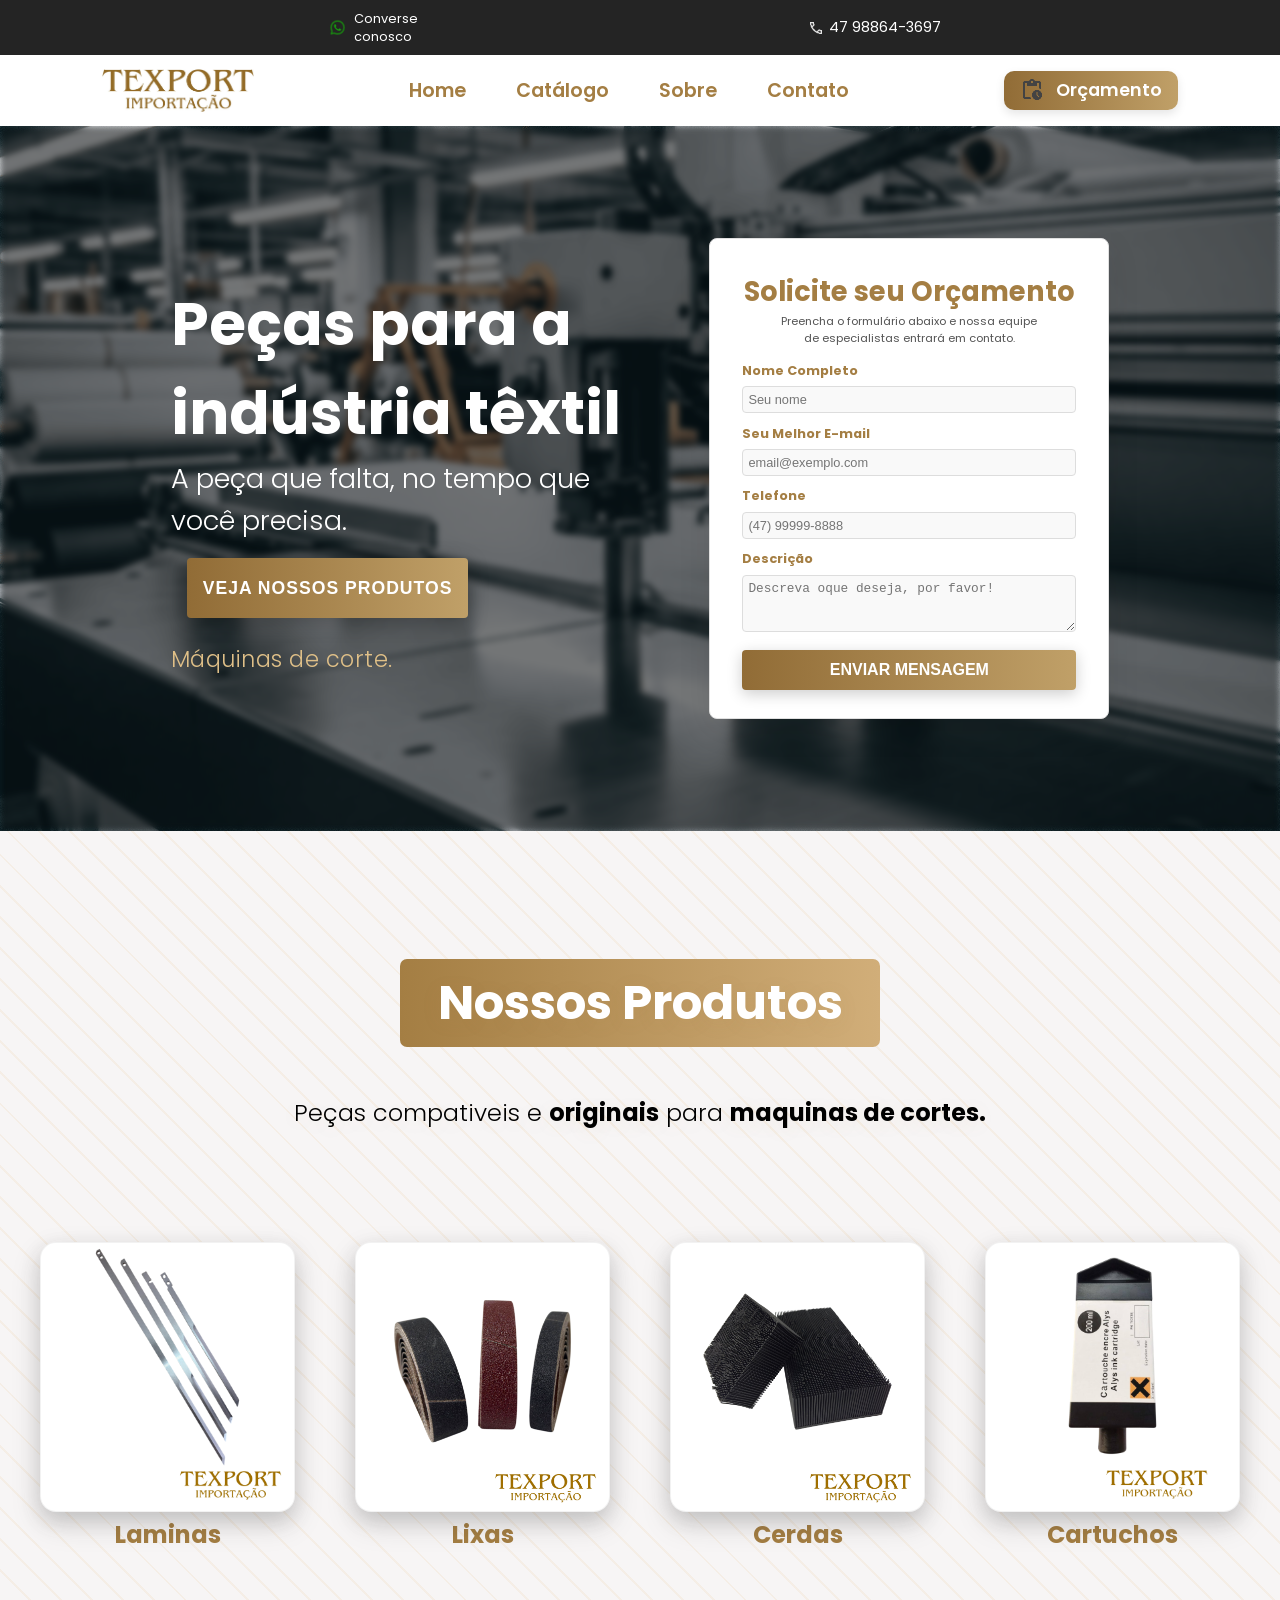
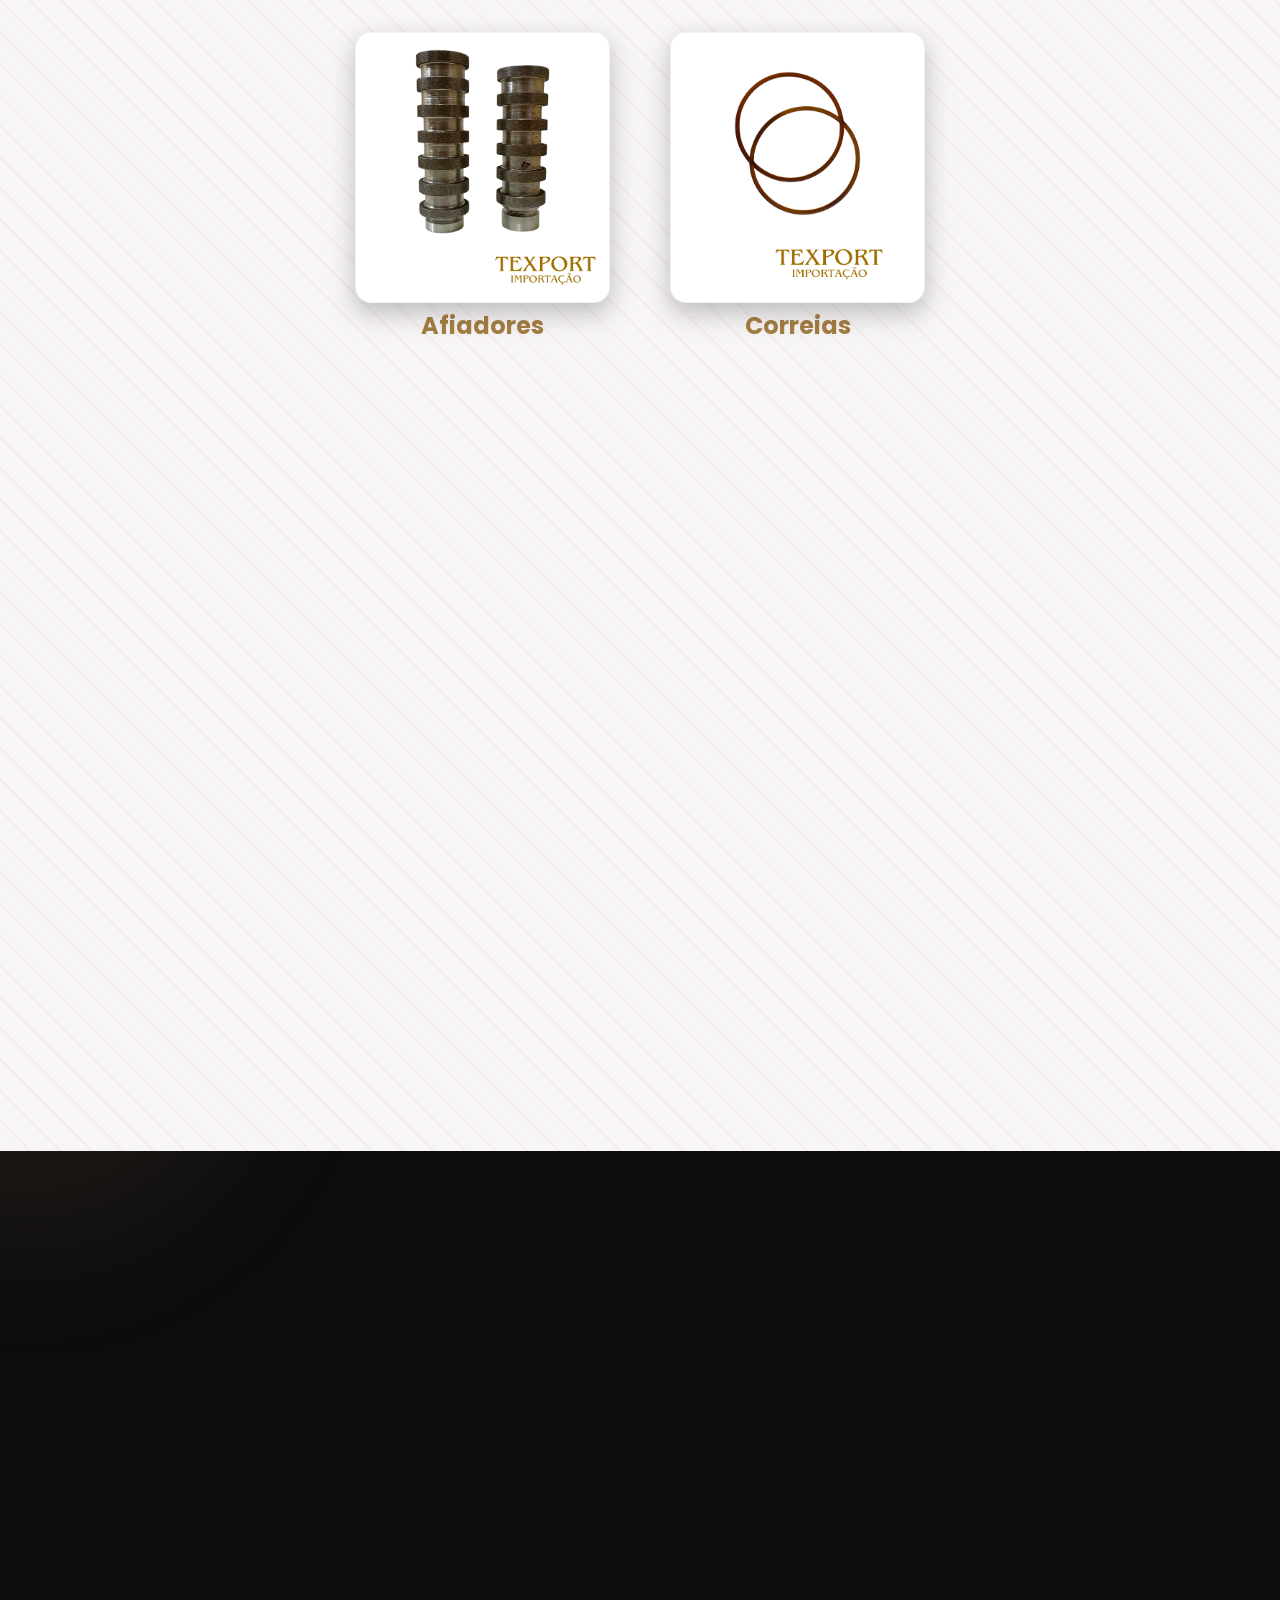
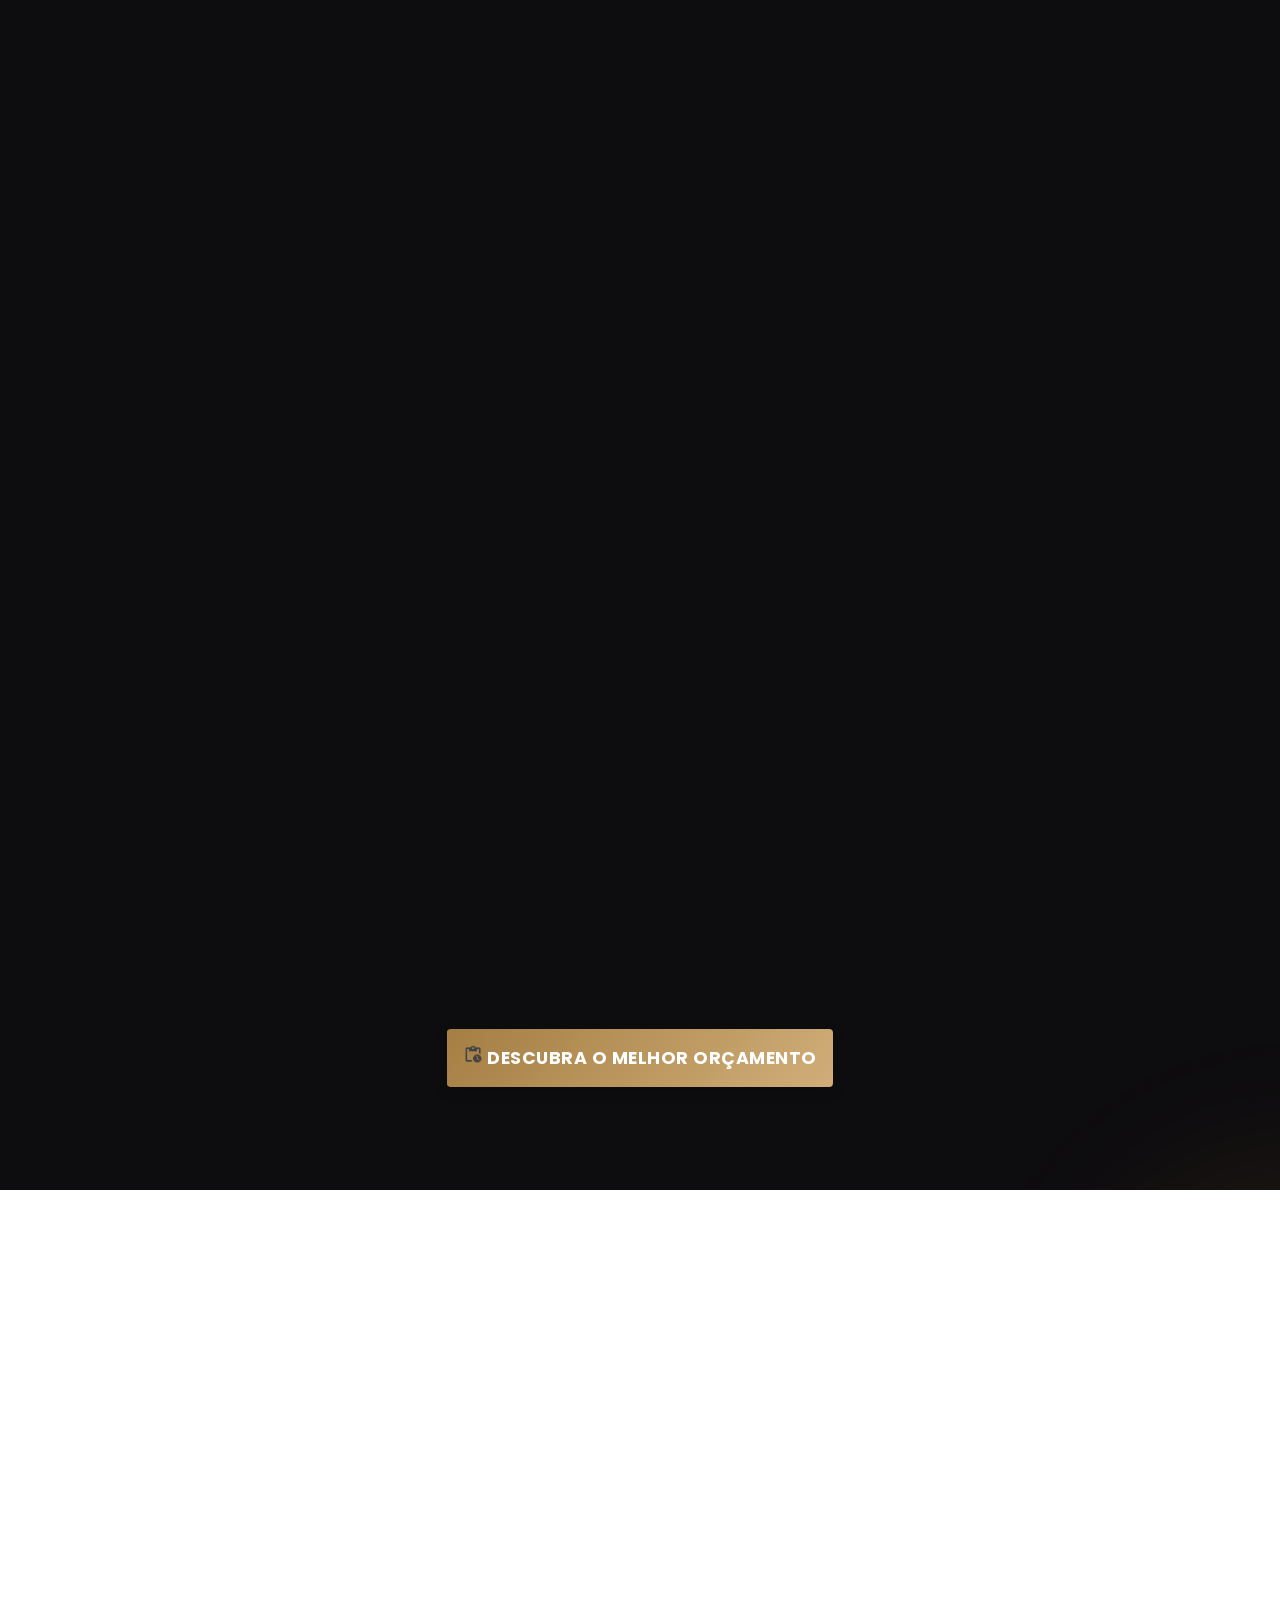
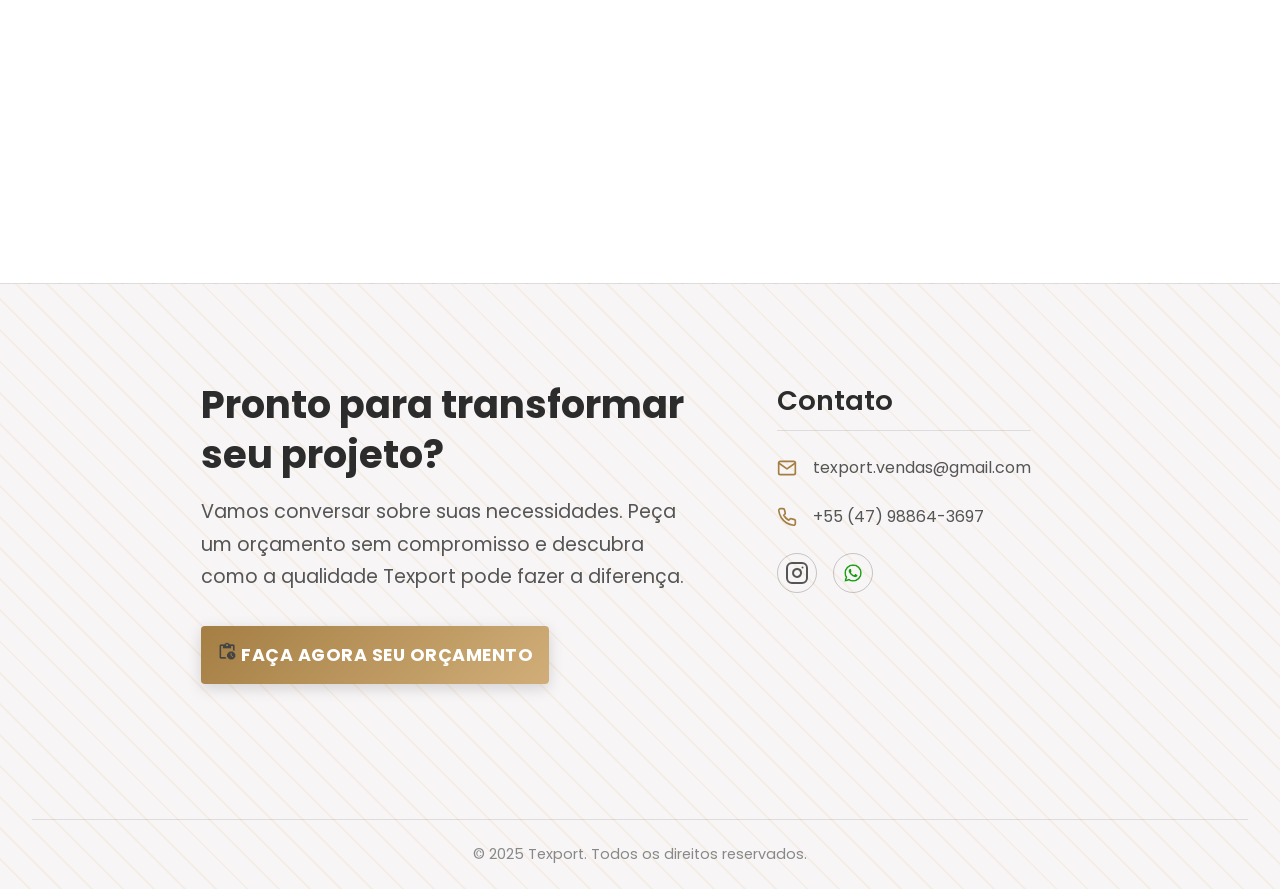
==== index.html @ 426a6f91 "arrumando um foto" ====
<!DOCTYPE html>
<html lang="pt-BR">
  <head>
    <meta charset="UTF-8" />
    <meta name="viewport" content="width=device-width, initial-scale=1.0" />

    <title>Peças para Indústria Têxtil no Brasil | Texport Importação</title>

    <meta
      name="description"
      content="Especialista na importação e venda de peças para indústria têxtil no Brasil localizada em Blumenau. Soluções em componentes para industria. Peça seu orçamento!"
    />

    <meta
      name="keywords"
      content="peças têxteis, peças para maquinas de corte automatica, lixas para maquina de corte automatica, cartuchos, laminas de maquina de cortes automatica, peças de reposição, importação de peças, indústria têxtil, Blumenau
      Audaces, Lectra, Bullmer, Yin, Alys INK, Oroxi, Cerdas Lectra, Cerdas Bullmer, Cartuchos, Afiadores, Rebolos, Lixas, Techado Bolha Lectra, Gerber, MH8, MH9, MH88, Q50, IX6, Q80, P80, P150, IX100, GT7250, Z7, S91, 8001, 8002, Correia para maquina de corte, Correia Yin, Correia Ytb, Bloco Deslizante YIN, YIN, Yin, Bloco Trava, Guia de Ferramentas YIN, Guia de Ferramentas, Guia de Laminas, Importação para o Brasil"
    />

    <meta
      http-equiv="Cache-Control"
      content="no-cache, no-store, must-revalidate"
    />
    <meta http-equiv="Pragma" content="no-cache" />
    <meta http-equiv="Expires" content="0" />

    <meta name="robots" content="index, follow" />

    <link rel="canonical" href="https://www.texportimportacao.com" />

    <link rel="icon" href="/img/TEXPORT.png" type="image/png" />
    <link rel="apple-touch-icon" href="/img/TEXPORT.png" />

    <meta
      property="og:title"
      content="Peças para Indústria Têxtil no Brasil | Texport Importação"
    />
    <meta
      property="og:description"
      content="Soluções completas em peças de reposição e componentes para a indústria têxtil. Qualidade e agilidade para sua produção não parar."
    />
    <meta property="og:image" content="https://www.texportimportacao.com" />
    <meta property="og:url" content="https://www.texportimportacao.com" />
    <meta property="og:type" content="website" />
    <meta property="og:site_name" content="Texport Importação" />
    <meta property="og:locale" content="pt_BR" />

    <meta name="twitter:card" content="summary_large_image" />
    <meta
      name="twitter:title"
      content="Peças para Indústria Têxtil no Brasil | Texport Importação"
    />
    <meta
      name="twitter:description"
      content="Soluções completas em peças de reposição e componentes para a indústria têxtil. Qualidade e agilidade para sua produção não parar."
    />
    <meta name="twitter:image" content="https://www.texportimportacao.com" />

    <script
      type="text/javascript"
      src="https://cdn.jsdelivr.net/npm/@emailjs/browser@4/dist/email.min.js"
    ></script>

    <link rel="stylesheet" href="/assets/style.css" />
    <link rel="stylesheet" href="/assets/header.css" />
    <link rel="stylesheet" href="/assets/home.css" />
    <link rel="stylesheet" href="assets/form.css" />
    <link rel="stylesheet" href="/assets/formSPA.css" />
    <link rel="stylesheet" href="/assets/prdutos.css" />
    <link rel="stylesheet" href="/assets/orcamento.css" />
    <link rel="stylesheet" href="/assets/orcamentoForm.css" />
    <link rel="stylesheet" href="/assets/sobreNos.css" />
    <link rel="stylesheet" href="/assets/segmento.css" />
    <link rel="stylesheet" href="/assets/footer.css" />
    <link rel="stylesheet" href="/assets/dialog.css" />
    <link rel="stylesheet" href="/assets/responsive.css" />
  </head>
  <body>
    <header id="cabecalho">
      <section id="navPreta">
        <div id="Btn-section">
          <a
            class="btn-watts"
            href="https://wa.me/554788643697?text=Olá,%20tenho%20interesse,%20gostaria%20de%20saber%20mais!"
            target="_blank"
            rel="noopener noreferrer"
          >
            <img src="img/Icone-WhatsApp.png" alt="Icone WhatsApp" />Converse
            conosco
          </a>
        </div>
        <div class="btn-Tel">
          <img src="img/Telefone-icone.png" alt="Icone de telefone" />47
          98864-3697
        </div>
      </section>
      <section id="navBranca">
        <nav id="navegacaoMobile">
          <div class="menu-container">
            <div class="menu-icon" onclick="toggleMenu()">
              <span></span>
              <span></span>
              <span></span>
            </div>
            <div class="menu" id="menu">
              <a href="#">Home</a>
              <a href="#telaProdutos">Catálogo</a>
              <a href="#sobreNosSec">Sobre</a>
              <a href="#contatoFooter">Contato</a>
            </div>
          </div>
        </nav>

        <div id="LogoTexport">
          <a class="logo" href="/">
            <img
              src="img/Logo-TEXPORT-LETREIRO.jpg"
              alt="Logo Texport Importação"
            />
          </a>
        </div>

        <nav id="navegacao" aria-label="Navegação Principal">
          <ul>
            <li class="home"><a href="/">Home</a></li>
            <li class="catalogos"><a href="#telaProdutos">Catálogo</a></li>
            <li class="Sobre"><a href="#sobreNosSec">Sobre</a></li>
            <li class="contato"><a href="#contatoFooter">Contato</a></li>
          </ul>
        </nav>

        <section id="Orcamento">
          <div class="btn-orcamento">
            <a href="/orcamento.html" class="btn-orcamento-link">
              <img
                src="img/Prancheta-Icone.png"
                alt="Icone de prancheta"
              />Orçamento
            </a>
          </div>
        </section>
      </section>
    </header>
    <main id="main">
      <section id="Container-inicialHome">
        <div class="fundo-slide"></div>
        <div class="fundo-slide"></div>
        <div class="fundo-slide"></div>
        <div class="fundo-slide"></div>
        <div class="fundo-slide"></div>

        <section class="textoChamtivo">
          <div class="textoH1">
            <h1>Peças para a indústria têxtil</h1>
            <p>A peça que falta, no tempo que você precisa.</p>
            <button class="btn-vejaProdutos" onclick="scrollToProdutos()">
              Veja nossos produtos
            </button>
          </div>
          <div class="textoH5">
            <h1>Máquinas de corte.</h1>
          </div>
        </section>
        <section class="Form">
          <h2>Solicite seu Orçamento</h2>
          <div class="preenchaForm">
            <p>
              Preencha o formulário abaixo e nossa equipe de especialistas
              entrará em contato.
            </p>
          </div>

          <form action="enviar-email.php" method="POST" class="contact-form">
            <div class="form-group">
              <label for="nome">Nome Completo</label>
              <input
                type="text"
                id="nome"
                name="nome"
                placeholder="Seu nome"
                required
              />
            </div>

            <div class="form-group">
              <label for="email">Seu Melhor E-mail</label>
              <input
                type="email"
                id="email"
                name="email"
                placeholder="email@exemplo.com"
                required
              />
            </div>

            <div class="form-group">
              <label for="telefone">Telefone</label>
              <input
                type="tel"
                id="telefone"
                name="telefone"
                placeholder="(47) 99999-8888"
                required
              />
            </div>

            <div class="form-group">
              <label for="mensagem">Descrição</label>
              <textarea
                id="mensagem"
                name="mensagem"
                rows="3"
                placeholder="Descreva oque deseja, por favor!"
                required
              ></textarea>
            </div>

            <div class="honeypot">
              <label for="website">Não preencha este campo</label>
              <input type="text" id="website" name="website" />
            </div>

            <div class="form-group">
              <button type="submit" class="btn-enviar">Enviar Mensagem</button>
            </div>
          </form>
        </section>
      </section>
      <section id="telaProdutos">
        <header id="textoProduto">
          <div class="fundo-dourado">
            <h1>Nossos Produtos</h1>
          </div>
          <div class="texto-sobre-produtos">
            <h3>
              Peças compativeis e <span class="bold">originais</span> para
              <span class="bold">maquinas de cortes.</span>
            </h3>
          </div>
        </header>
        <section id="Produtos">
          <ul class="grid-produtos">
            <li class="produto-item">
              <article class="card-produto">
                <div class="card-imagem">
                  <img
                    src="./img/imgProdutos/Capas Laminas.png"
                    alt="Laminas"
                  />
                </div>

                <button
                  class="btn-modal"
                  data-categoria="Laminas"
                  aria-label="Ver mais detalhes sobre Laminas"
                ></button>
              </article>

              <div class="card-titulo">
                <h2 class="produto-titulo">Laminas</h2>
              </div>
            </li>

            <li class="produto-item">
              <article class="card-produto">
                <div class="card-imagem">
                  <img
                    src="./img/imgProdutos/Capa Lixas Lectra.png"
                    alt="Lixas"
                  />
                </div>

                <button
                  class="btn-modal"
                  data-categoria="Lixas"
                  aria-label="Ver mais detalhes sobre Lixas"
                ></button>
              </article>

              <div class="card-titulo">
                <h2 class="produto-titulo">Lixas</h2>
              </div>
            </li>

            <li class="produto-item">
              <article class="card-produto">
                <div class="card-imagem">
                  <img
                    src="./img/imgProdutos/Capa Cerdas Lectra.png"
                    alt="Cerdas Texport"
                  />
                </div>
                <button
                  class="btn-modal"
                  data-categoria="Cerdas"
                  aria-label="Ver mais detalhes sobre Cerdas"
                ></button>
              </article>

              <div class="card-titulo">
                <h2 class="produto-titulo">Cerdas</h2>
              </div>
            </li>

            <li class="produto-item">
              <article class="card-produto">
                <div class="card-imagem">
                  <img
                    src="./img/imgProdutos/Cartuchos Alys INK.png"
                    alt="Cartuchos"
                  />
                </div>

                <button
                  class="btn-modal"
                  data-categoria="Cartuchos"
                  aria-label="Ver mais detalhes sobre Cartuchos"
                ></button>
              </article>

              <div class="card-titulo">
                <h2 class="produto-titulo">Cartuchos</h2>
              </div>
            </li>

            <li class="produto-item">
              <article class="card-produto">
                <div class="card-imagem">
                  <img
                    src="./img/imgProdutos/Guia de Lamina Lectra.png"
                    alt="Guia de Lâminas"
                  />
                </div>

                <button
                  class="btn-modal"
                  data-categoria="Guia de Lâminas"
                  aria-label="Ver mais detalhes sobre Guia de Lâminas"
                ></button>
              </article>

              <div class="card-titulo">
                <h2 class="produto-titulo">Guia de Lâminas</h2>
              </div>
            </li>

            <li class="produto-item">
              <article class="card-produto">
                <div class="card-imagem">
                  <img
                    src="./img/imgProdutos/Afiador Yin.png"
                    alt="Afiadores"
                  />
                </div>

                <button
                  class="btn-modal"
                  data-categoria="Afiadores"
                  aria-label="Ver mais detalhes sobre Afiadores"
                ></button>
              </article>

              <div class="card-titulo">
                <h2 class="produto-titulo">Afiadores</h2>
              </div>
            </li>

            <li class="produto-item">
              <article class="card-produto">
                <div class="card-imagem">
                  <img
                    src="./img/imgProdutos/Correias Yin 240.png"
                    alt="Correias"
                  />
                </div>

                <button
                  class="btn-modal"
                  data-categoria="Correias"
                  aria-label="Ver mais detalhes sobre Correias"
                ></button>
              </article>

              <div class="card-titulo">
                <h2 class="produto-titulo">Correias</h2>
              </div>
            </li>

            <li class="produto-item">
              <article class="card-produto">
                <div class="card-imagem">
                  <img
                    src="./img/imgProdutos/Teclado Bolha Lectra.png"
                    alt="Teclados"
                  />
                </div>

                <button
                  class="btn-modal"
                  data-categoria="Teclados"
                  aria-label="Ver mais detalhes sobre Teclados"
                ></button>
              </article>

              <div class="card-titulo">
                <h2 class="produto-titulo">Teclados</h2>
              </div>
            </li>

            <li class="produto-item">
              <article class="card-produto">
                <div class="card-imagem">
                  <img
                    src="./img/imgProdutos/Bloco Trava Lectra.png"
                    alt="Bloco Trava"
                  />
                </div>

                <button
                  class="btn-modal"
                  data-categoria="Bloco Trava"
                  aria-label="Ver mais detalhes sobre Bloco Trava"
                ></button>
              </article>

              <div class="card-titulo">
                <h2 class="produto-titulo">Bloco Trava</h2>
              </div>
            </li>

            <li class="produto-item">
              <article class="card-produto">
                <div class="card-imagem">
                  <img
                    src="./img/imgProdutos/Bloco Deslizante YIN.png"
                    alt="Bloco Deslizante"
                  />
                </div>

                <button
                  class="btn-modal"
                  data-categoria="Bloco Deslizante"
                  aria-label="Ver mais detalhes sobre Bloco Deslizante"
                ></button>
              </article>

              <div class="card-titulo">
                <h2 class="produto-titulo">Bloco Deslizante</h2>
              </div>
            </li>

            <li class="produto-item">
              <article class="card-produto">
                <div class="card-imagem">
                  <img
                    src="./img/imgProdutos/Capa de Guia de Ferramentas.png"
                    alt="Guia de Ferramentas"
                  />
                </div>

                <button
                  class="btn-modal"
                  data-categoria="Guia de Ferramentas"
                  aria-label="Ver mais detalhes sobre Guia de Ferramentas"
                ></button>
              </article>

              <div class="card-titulo">
                <h2 class="produto-titulo">Guia de Ferramentas</h2>
              </div>
            </li>
          </ul>

          <div class="produtos-cta-container">
            <a href="/orcamento.html" class="btn-produtos-orcamento">
              <img src="img/Prancheta-Icone.png" alt="Ícone de prancheta" />
              <span>Venha conversar conosco</span>
            </a>
          </div>
        </section>
      </section>
      <section id="sobreNosSec">
        <div class="quemSomos">
          <div class="imagem-quemSomos">
            <img
              src="img/Logo-Leao-Texport.webp"
              alt="Letreiro com o logo da Texport"
            />
          </div>
          <div class="texto-quemSomos">
            <h3>Nosso Diferencial no Mercado Têxtil</h3>
            <p>
              Em um setor que nunca para, a precisão e a velocidade são a chave
              para o sucesso. Na Texport Importação, entendemos que uma máquina
              parada representa uma perda irrecuperável. É por isso que nosso
              diferencial não está apenas nas peças que importamos, mas na
              solução completa que oferecemos.
            </p>
            <p>
              Mais do que fornecer peças, entregamos a tranquilidade e a
              eficiência que sua produção necessita para prosperar sem
              interrupções.
            </p>
          </div>
        </div>

        <ul class="topicos-quemSomos">
          <li class="missao">
            <h4>Missão</h4>
            <p>
              Importar peças de alta performance e precisão, entregando soluções
              que unem excelência técnica e agilidade para garantir a
              continuidade e impulsionar a competitividade da indústria têxtil
              brasileira.
            </p>
          </li>
           

          <li class="visao">
            <h4>Visão</h4>
            <p>
              Ser a referência e o parceiro mais confiável da indústria têxtil
              brasileira, reconhecido pela excelência, inovação constante e por
              antecipar as necessidades de um mercado em evolução.
            </p>
          </li>

          <li class="valores">
            <h4>Valores</h4>
            <p>
              Nossa base é a integridade. Nossa promessa é a qualidade. Nossa
              resposta é a agilidade. Somos parceiros inovadores, focados em uma
              única coisa: o sucesso do seu negócio.
            </p>
          </li>
        </ul>

        <div class="footer-cta">
          <a href="/orcamento.html" class="btn-sobreNos-orcamento">
            <img src="img/Prancheta-Icone.png" alt="Ícone de prancheta" />
            <span>Descubra o melhor orçamento</span>
          </a>
        </div>
      </section>
      <section id="segmento">
        <figure class="segmento-texto-imagem">
          <img src="img/Industria-e-Maquina-WEB.webp" alt="Industria Textil" />
          <figcaption>
            <h2 class="automacao">Automação Têxtil</h2>
            <p>
              A eficiência da sua indústria têxtil define seu sucesso. Por isso,
              nossa especialidade é a importação de uma vasta gama de peças e
              componentes para maquinário têxtil, com um foco claro na automação
              da sua indústria. Através de um processo ágil e focado na
              qualidade, garantimos que sua empresa tenha acesso à tecnologia
              que aumenta a produtividade, reduz custos e eleva seu padrão de
              produção.
            </p>
          </figcaption>
        </figure>
      </section>
      <footer id="contatoFooter">
        <div class="footer-container">
          <div class="footer-cta">
            <h2>Pronto para transformar seu projeto?</h2>
            <p>
              Vamos conversar sobre suas necessidades. Peça um orçamento sem
              compromisso e descubra como a qualidade Texport pode fazer a
              diferença.
            </p>
            <a href="/orcamento.html" class="btn-sobreNos-orcamento">
              <img src="img/Prancheta-Icone.png" alt="Ícone de prancheta" />
              <span>Faça agora seu orçamento</span>
            </a>
          </div>

          <div class="footer-info">
            <h4>Contato</h4>
            <div class="contact-item">
              <svg
                xmlns="http://www.w3.org/2000/svg"
                width="20"
                height="20"
                viewBox="0 0 24 24"
                fill="none"
                stroke="currentColor"
                stroke-width="2"
                stroke-linecap="round"
                stroke-linejoin="round"
              >
                <path
                  d="M4 4h16c1.1 0 2 .9 2 2v12c0 1.1-.9 2-2 2H4c-1.1 0-2-.9-2-2V6c0-1.1.9-2 2-2z"
                ></path>
                <polyline points="22,6 12,13 2,6"></polyline>
              </svg>
              <a href="mailto:contato@texport.com.br"
                >texport.vendas@gmail.com</a
              >
            </div>
            <div class="contact-item">
              <svg
                xmlns="http://www.w3.org/2000/svg"
                width="20"
                height="20"
                viewBox="0 0 24 24"
                fill="none"
                stroke="currentColor"
                stroke-width="2"
                stroke-linecap="round"
                stroke-linejoin="round"
              >
                <path
                  d="M22 16.92v3a2 2 0 0 1-2.18 2 19.79 19.79 0 0 1-8.63-3.07 19.5 19.5 0 0 1-6-6 19.79 19.79 0 0 1-3.07-8.67A2 2 0 0 1 4.11 2h3a2 2 0 0 1 2 1.72 12.84 12.84 0 0 0 .7 2.81 2 2 0 0 1-.45 2.11L8.09 9.91a16 16 0 0 0 6 6l1.27-1.27a2 2 0 0 1 2.11-.45 12.84 12.84 0 0 0 2.81.7A2 2 0 0 1 22 16.92z"
                ></path>
              </svg>
              <a href="tel:+5547999999999">+55 (47) 98864-3697</a>
            </div>

            <ul class="social-links">
              <li>
                <a
                  href="https://instagram.com/texport.importacao"
                  target="_blank"
                  rel="noopener noreferrer"
                  aria-label="Instagram"
                >
                  <svg
                    xmlns="http://www.w3.org/2000/svg"
                    width="24"
                    height="24"
                    viewBox="0 0 24 24"
                    fill="none"
                    stroke="currentColor"
                    stroke-width="2"
                    stroke-linecap="round"
                    stroke-linejoin="round"
                  >
                    <rect
                      x="2"
                      y="2"
                      width="20"
                      height="20"
                      rx="5"
                      ry="5"
                    ></rect>
                    <path
                      d="M16 11.37A4 4 0 1 1 12.63 8 4 4 0 0 1 16 11.37z"
                    ></path>
                    <line x1="17.5" y1="6.5" x2="17.51" y2="6.5"></line>
                  </svg>
                </a>
              </li>
              <li>
                <a
                  href="https://wa.me/554788643697?text=Olá,%20tenho%20interesse,%20gostaria%20de%20saber%20mais!"
                  target="_blank"
                  rel="noopener noreferrer"
                  aria-label="WhatsApp"
                >
                  <img src="img/Icone-WhatsApp.png" alt="Icone WhatsApp" />
                </a>
              </li>
            </ul>
          </div>
        </div>

        <div class="footer-bottom-bar">
          <p>&copy; 2025 Texport. Todos os direitos reservados.</p>
        </div>
      </footer>
    </main>
    <dialog class="modal-carrossel" id="modalProdutos">
      <div class="modal-header">
        <h2 id="modalTitulo">Carregando...</h2>
      </div>

      <div class="carrossel-container">
        <button
          class="carrossel-btn prev"
          id="carrosselBtnPrev"
          aria-label="Anterior"
        >
          ‹
        </button>
        <div class="carrossel-wrapper">
          <div class="carrossel-track" id="carrosselTrack">
            <div class="carrossel-item">
              <div class="item-imagem">
                <img
                  src="https://placehold.co/400x300/f0f0f0/333?text=Exemplo"
                  alt="Máquina de Exemplo"
                />
              </div>
              <div class="item-info">
                <p class="item-marca">MARCA</p>
                <p class="item-modelo">MODELO-12345</p>
                <h3 class="item-nome">Nome do Produto de Exemplo</h3>
                <p class="item-codigo">00.123.45678</p>
              </div>
            </div>
          </div>
        </div>
        <button
          class="carrossel-btn next"
          id="carrosselBtnNext"
          aria-label="Próximo"
        >
          ›
        </button>
      </div>

      <div class="carrossel-paginacao" id="carrosselPaginacao"></div>

      <button
        class="modal-fechar"
        id="modalFecharBtn"
        aria-label="Fechar modal"
      >
        ×
      </button>
    </dialog>

    <script src="js/main.js"></script>
    <script src="js/form.js"></script>
  </body>
</html>
---- assets/style.css ----
@import url('https://fonts.googleapis.com/css2?family=Poppins:ital,wght@0,100;0,200;0,300;0,400;0,500;0,600;0,700;0,800;0,900;1,100;1,200;1,300;1,400;1,500;1,600;1,700;1,800;1,900&display=swap');
body,
html {
  margin: 0;
  padding: 0;
  width: 100%;
  overflow-x: hidden;
  box-sizing: border-box;
  font-family: "Poppins", sans-serif;
  scroll-behavior: smooth;
  touch-action: manipulation;
}

.body-no-scroll {
  position: fixed;
  /* Impede o scroll horizontal caso algum elemento ainda esteja vazando */
  overflow: hidden; 
  width: 100%;
  /* A posição 'top' será definida via JS para manter o scroll no lugar */
}

*,
*::before,
*::after {
  box-sizing: border-box;
}



h1,
h2,
h3,
h4,
h5,
h6 {
  margin: 0;
}
a {
  text-decoration: none;
  color: inherit;
}
li {
  list-style-type: none;
  text-decoration: none;
}
ul {
  margin: 0;
  padding: 0;
}

:root {
    --cinza-medio: #64748b;
    --dourado: #f59e0b;
    --dourado-escuro: #d97706;
}

/* ========================================================== */
/* CTA (Call to Action) no Final da Seção Sobre Nós
/* ========================================================== */

.sobreNos-cta-container {
  width: 100%;
  display: flex;
  justify-content: center;
  align-items: center;
}

.btn-sobreNos-orcamento {
  display: inline-flex;
  align-items: center;
  justify-content: center;
  gap: 0.75rem; 
  
  padding: 0.9rem 1rem;
  background: linear-gradient(135deg, var(--gold-primary), var(--gold-secondary));
  color: white;
  font-size: 1.1rem;
  font-weight: bold;
  text-decoration: none;
  text-transform: uppercase;
  letter-spacing: 0.5px;
  border-radius: 8px;
  box-shadow: 0 4px 20px rgba(0, 0, 0, 0.2);
  transition: all 0.4s ease;
  
  position: relative;
  overflow: hidden;
  z-index: 1;
}

.btn-sobreNos-orcamento img {
  height: 1.2rem;
  width: auto;
}

.btn-sobreNos-orcamento span {
  position: relative; 
  z-index: 2;
}

/* O pseudo-elemento que desliza */
.btn-sobreNos-orcamento::before {
  content: "";
  position: absolute;
  top: 0;
  left: 0;
  width: 100%;
  height: 100%;
  background: linear-gradient(135deg, var(--gold-secondary), var(--gold-primary));
  transform: translateX(-100%);
  transition: transform 0.5s ease-in-out;
  z-index: -1;
}

/* Efeito combinado no hover */
.btn-sobreNos-orcamento:hover {
  transform: translateY(-4px);
  box-shadow: 0 8px 25px rgba(164, 126, 67, 0.3);
}

.btn-sobreNos-orcamento:hover::before {
  transform: translateX(0);
}

/*EFEITOS*/
/* ====================================================== */
/* CÓDIGO DE ANIMAÇÃO PARA A PÁGINA HOME    */
/* ====================================================== */
/* Animação que vem da ESQUERDA, agora com mais dinamismo */
@keyframes slideInFromLeft {
  from {
    opacity: 0;
    transform: translateX(-100%) rotate(-5deg); /* Começa um pouco inclinado */
    filter: blur(4px);
  }
  to {
    opacity: 1;
    transform: translateX(0) rotate(0deg); /* Termina reto */
    filter: blur(0);
  }
}

/* Animação que vem da DIREITA, com o mesmo dinamismo */
@keyframes slideInFromRight {
  from {
    opacity: 0;
    transform: translateX(100%) rotate(5deg); /* Começa inclinado para o outro lado */
    filter: blur(4px);
  }
  to {
    opacity: 1;
    transform: translateX(0) rotate(0deg);
    filter: blur(0);
  }
}

/* NOVO KEYFRAME: Efeito para revelar texto de baixo para cima */
@keyframes revealTextUp {
  from {
    opacity: 0;
    transform: translateY(100%); /* O texto começa abaixo de sua posição */
    filter: blur(3px);
  }
  to {
    opacity: 1;
    transform: translateY(0);
    filter: blur(0);
  }
}

/* ====================================================== */
/* CÓDIGO DE ANIMAÇÃO PARA A PÁGINA DE PRODUTOS          */
/* ====================================================== */

/* 1. Definição das Animações (Cima, Baixo, Esquerda, Direita) */

@keyframes slideInFromTop {
  from {
    transform: translateY(-100%);
    opacity: 0;
  }
  to {
    transform: translateY(0);
    opacity: 1;
  }
}

@keyframes slideInFromBottom {
  from {
    transform: translateY(100%);
    opacity: 0;
  }
  to {
    transform: translateY(0);
    opacity: 1;
  }
}

@keyframes slideInFromLeft {
  from {
    transform: translateX(-100%);
    opacity: 0;
  }
  to {
    transform: translateX(0);
    opacity: 1;
  }
}

@keyframes slideInFromRight {
  from {
    transform: translateX(100%);
    opacity: 0;
  }
  to {
    transform: translateX(0);
    opacity: 1;
  }
}

/* ====================================================== */
/* CÓDIGO DE ANIMAÇÃO PARA A PÁGINA DE SobreNos         */
/* ====================================================== */

/* Um "respiro" mais suave ao aparecer. */
@keyframes fadeIn-scaleUp {
  from { 
    opacity: 0; 
    transform: scale(0.9); /* Começa um pouco menor */
    filter: blur(2px);
  }
  to { 
    opacity: 1; 
    transform: scale(1);
    filter: blur(0);
  }
}

/* Movimento mais orgânico e menos linear, como uma partícula flutuando. */
@keyframes aurora-flow {
  0%   { transform: translate(0, 0) rotate(0deg); }
  25%  { transform: translate(40px, 30px) rotate(3deg); }
  50%  { transform: translate(100px, 80px) rotate(-1deg); }
  75%  { transform: translate(20px, 100px) rotate(-4deg); }
  100% { transform: translate(0, 0) rotate(0deg); }
}

/* Efeito de crescimento com uma leve "elasticidade" no final. */
@keyframes timeline-grow {
  from { transform: scaleY(0); }
  to { transform: scaleY(1); }
  /* Dica: na classe que usar esta animação, adicione 'transform-origin: top;' ou 'bottom;' 
     para controlar de onde a linha "cresce". */
}

/* ====================================================== */
/* CÓDIGO DE ANIMAÇÃO PARA A PÁGINA Orcamento       */            /* A pgina de OrcamentoForm usa o mesmo efieto da pagina home */
/* ====================================================== */

/* Efeito de aparição suave. */
@keyframes fadeIn {
  from {
    opacity: 0;
  }
  to {
    opacity: 1;
  }
}

/* Efeito de subir que "passa um pouco" e volta, dando peso ao elemento. */
@keyframes slideInUp {
  from {
    opacity: 0;
    transform: translateY(50px);
  }
  80% {
    transform: translateY(-5px); /* Passa um pouquinho para cima */
  }
  to {
    opacity: 1;
    transform: translateY(0); /* Assenta na posição final */
  }
}

@keyframes growInHeight {
  from {
    transform: scaleY(0);
  }

  to {
    transform: scaleY(1);
  }
}

/* ====================================================== */
/* CÓDIGO DE ANIMAÇÃO PARA A PÁGINA Dialog      */ 
/* ====================================================== */

@keyframes slideUpFadeIn {
  from {
    opacity: 0;
    transform: translateY(30px) scale(0.98);
  }
  to {
    opacity: 1;
    transform: translateY(0) scale(1);
  }
}
---- assets/header.css ----
p {
  margin: 0;
  padding: 0;
}

/* NAV MOBILE */

#navegacaoMobile {
  display: flex;
  justify-content: space-between;
  align-items: center;
  position: relative;
}

.menu-container {
  position: relative;
}

.menu-icon {
  width: 25px;
  height: 18px;
  cursor: pointer;
  display: flex;
  flex-direction: column;
  justify-content: space-between;
  z-index: 1001; 
}

.menu-icon span {
  height: 4px;
  width: 100%;
  background: #a47e43;
  border-radius: 5px;
  transition: all 0.3s ease-in-out; /* Transição para a animação */
}

/* --- ANIMAÇÃO DO ÍCONE PARA "X" --- */
.menu-icon.active span:nth-child(1) {
  /* Gira a primeira barra 45 graus e a move para o centro */
  transform: translateY(7px) rotate(45deg);
}
.menu-icon.active span:nth-child(2) {
  /* Esconde a barra do meio */
  opacity: 0;
}
.menu-icon.active span:nth-child(3) {
  /* Gira a terceira barra -45 graus e a move para o centro */
  transform: translateY(-7px) rotate(-45deg);
}

/* --- ANIMAÇÃO DO MENU "ABRINDO PARA BAIXO" --- */
.menu {
  position: absolute;
  top: 100%; /* Começa logo abaixo do ícone */
  left: 0px; /* Ajuste para centralizar o menu abaixo do ícone */
  width: 100px; 
  background-color: #c0a068;
  border-radius: 4px;
  padding: 10px 0;
  z-index: 1000;

  /* Esconde o menu por padrão usando opacidade e escala */
  opacity: 0;
  visibility: hidden;
  transform: scaleY(0);
  transform-origin: top;
  transition: all 0.3s ease-in-out;
}

.menu.show {
  /* Mostra o menu ativando a opacidade e a escala */
  opacity: 1;
  visibility: visible;
  transform: scaleY(1); /* "Cresce" para sua altura total */
}

.menu a {
  color: white;
  padding: 0px 10px;
  text-decoration: none;
  font-size: 1.3rem;
  text-align: center;
  line-height: 2.5;
}

.menu a:hover {
  background: rgb(158, 127, 73);
}

/*=======================*/

/* HEADER E NAV */

#cabecalho {
  width: 100%;
  background-color: white;

  display: flex;
  justify-content: space-evenly;
  flex-direction: column;
  align-items: center;
}

#navPreta {
  width: 100%;
  max-width: 3000px;
  padding: 0.6rem;
  background-color: #242424;

  display: flex;
  align-items: center;
  justify-content: space-evenly;
}

#navBranca {
  width: 100%;
  max-width: 3000px;
  padding: 0.6rem 2rem;
  box-sizing: border-box;
  display: flex;
  align-items: center;
  justify-content: space-around;
}

#navegacao {
  display: flex;
}

#navegacao ul {
  list-style-type: none;
  display: flex;
  align-items: center;
  justify-content: center;
  padding: 0;
  margin: 0;
  gap: 2rem;
}

#navegacao li {
  padding: 0.5rem 0;
}

#navegacao a {
  position: relative; 
  font-size: 1.2rem;
  font-weight: 600;
  color: #a47e43;
  text-decoration: none;
  transition: color 0.4s ease;
  padding: 8px 15px; 
  z-index: 1; 
  overflow: hidden; 
}

#navegacao a::before {
  content: ''; 
  position: absolute;
  top: 20;
  left: 0;
  width: 0; 
  height: 70%;

  background-color: #a47e43; 
  border-radius: 5px;
  transition: width 0.4s ease-in-out; 
  z-index: -1; 
}

#navegacao a:hover {
  color: #fff;
}

#navegacao a:hover::before {
  width: 100%; 
}

#navegacao ul {
  list-style: none;
  display: flex;
  gap: 20px; 
  padding: 0;
  margin: 0;
}

#Btn-section {
  width: 9.5rem;
  display: flex;
  justify-content: center;
  align-items: center;
  font-size: 0.8rem;
  color: white;
}

.btn-watts {
  display: flex;
  justify-content: center;
  align-items: center;
  gap: 5px;
}

.btn-watts img {
  width: 15%;
}

.btn-Tel {
  width: 10rem;
  display: flex;
  justify-content: center;
  align-items: center;
  font-size: 0.9rem;
  color: white;
  gap: 3%;

}

.btn-Tel img {
  width: 10%;
}

#LogoTexport {
  width: 9.5rem;
  display: flex;
  justify-content: center;
  align-items: center;
}

.logo {
  width: 100%;

  display: flex;
  justify-content: center;
  align-items: center;

  background-repeat: no-repeat;
  background-size: cover;
  background-position: center center;
}
.logo img {
  width: 100%;
  display: block;
}

.btn-orcamento-link {
  display: inline-flex;
  align-items: center;
  justify-content: center;
  position: relative;
  gap: 0.75rem;
  padding: 0.4rem 1rem;
  background: linear-gradient(to right, #916c36, #c0a068);
  color: white;
  font-size: 1.1rem;
  font-weight: 600;
  text-decoration: none;
  border-radius: 0.625rem;
  box-shadow: 0 0.25rem 0.625rem rgba(0, 0, 0, 0.1);
  overflow: hidden;
  transition: all 0.4s ease-in-out;
}

.btn-orcamento-link::before {
  content: "";
  position: absolute;
  top: 0;
  left: 0;
  width: 100%;
  height: 100%;
  background: linear-gradient(to right, #c0a068, #916c36);
  transform: translateX(-100%);
  transition: transform 0.5s ease-in-out;
  z-index: -1;
}

.btn-orcamento-link span,
.btn-orcamento-link img {
  position: relative;
  z-index: 2;
}

.btn-orcamento-link img {
  height: 1.5rem;
  width: auto;
}

.btn-orcamento-link:hover {
  transform: translateY(-0.0625rem);
  box-shadow: 0 0.375rem 0.75rem rgba(0, 0, 0, 0.15);
}

.btn-orcamento-link:hover::before {
  transform: translateX(0);
}

.btn-orcamento-link:active {
  transform: translateY(0);
  box-shadow: 0 0.125rem 0.3125rem rgba(0, 0, 0, 0.1);
}

/* ================= */
---- assets/home.css ----
/* SEU CSS ATUALIZADO */

/* O container agora serve apenas como uma "caixa" de referência */
#Container-inicialHome {
  width: 100%;
  height: auto;
  padding: 7rem;
  display: flex;
  justify-content: space-evenly;
  align-items: center;
  position: relative;
  overflow: hidden; /* Importante para efeitos não vazarem */
}

/* Opcional: Overlay de blur/brilho que fica sobre as imagens */
#Container-inicialHome::before {
  content: "";
  position: absolute;
  top: 0;
  left: 0;
  width: 100%;
  height: 100%;
  backdrop-filter: blur(3px) brightness(50%);
  z-index: -1; /* Fica entre o conteúdo e o fundo */
}

/* Estilo para as camadas de imagem */
.fundo-slide {
  width: 100%;
  height: 100%;
  position: absolute;
  top: 0;
  left: 0;

  background-repeat: no-repeat;
  background-size: cover;
  background-attachment: fixed; 

  /* EFEITO DE FADE */
  opacity: 0; 
  transition: opacity 1s ease-in-out;

  z-index: -2;
}

/* Classe que o JavaScript vai usar para tornar uma imagem visível */
.fundo-slide.visivel {
  opacity: 1;
}

/* --- TEXTOS --- */
.textoChamtivo {
  width: 30rem;
  max-width: 3000px;
  height: auto;

  display: flex;
  flex-direction: column;
  justify-content: center;
  align-items: center;
  gap: 0.5rem;

  /* Adicionado para ficar acima do overlay */
  position: relative;
  z-index: 2;
  animation: slideInFromLeft 1s ease-out forwards;
}

.textoH1 {
  width: 100%;
  height: auto;
}

.textoH1 h1 {
  font-size: 3.7em;
  color: #ffffff; /* Branco puro para máximo contraste */
  font-weight: 700; /* Mais peso para o título principal */
  animation: revealTextUp 1.5s ease-out forwards;
}

.textoH1 p {
  font-size: 1.7em;
  color: #ffffff;
  font-weight: 300; /* Mais leve para hierarquia visual */
  animation: revealTextUp 1.5s ease-out forwards;
}

.textoH5 {
  width: 100%;
  height: auto;
  font-size: 1.2em;
  color: #e0c088;
  text-align: start;
  letter-spacing: 0.5px;
}

.textoH5 h1 {
  font-weight: 300;
  animation: revealTextUp 1.5s ease-out forwards;
}

/* --- BOTÃO MELHORADO --- */
.btn-vejaProdutos {
  display: inline-block;
  padding: 1rem 10rem;
  text-align: center;
  font-size: 1rem;
  font-weight: bold;
  text-transform: uppercase;
  letter-spacing: 0.0625rem;
  position: relative;
  overflow: hidden;
  margin: 1rem 1rem;

  /* GRADIENTE REFINADO: Cores mais ricas e harmônicas */
  background: linear-gradient(to right, #916c36, #c0a068);
  color: white;
  border: none; /* Remove a borda, o gradiente já define a forma */
  border-radius: 4px;
  cursor: pointer;

  /* SOMBRA NO BOTÃO: Dá profundidade e destaque */
  box-shadow: 0 4px 20px rgba(0, 0, 0, 0.25);
  transition: all 0.3s ease; /* Transição para todas as propriedades */
}

/* EFEITO DE HOVER SUAVE */
.btn-vejaProdutos:hover {
  /* No hover, o botão levanta e a sombra se expande */
  transform: translateY(-3px);
  box-shadow: 0 7px 25px rgba(145, 108, 54, 0.4);
}

/* Efeito de preenchimento do hover foi mantido, mas com as cores novas */
.btn-vejaProdutos::before {
  content: "";
  position: absolute;
  top: 0;
  left: 0;
  width: 100%;
  height: 100%;
  background: linear-gradient(to right, #c0a068, #916c36);
  transform: translateX(-100%);
  transition: transform 0.5s ease-in-out;
  z-index: -1;
}

.btn-vejaProdutos:hover::before {
  transform: translateX(0);
}

.btn-vejaProdutos:active {
  /* Efeito de clique mais pronunciado */
  transform: translateY(1px);
  box-shadow: 0 2px 10px rgba(0, 0, 0, 0.2);
}
---- assets/form.css ----
/* --- CONTAINER DO FORMULÁRIO --- */
.Form {
  max-width: 400px;
  margin: 0;
  padding: 2rem 2rem;
  padding-bottom: 1rem;
  background-color: #ffffff;
  border-radius: 8px;
  border: 1px solid #e0e0e0; /* Borda um pouco mais suave */
  box-shadow: 0 10px 35px rgba(0, 0, 0, 0.08); /* Sombra que dá profundidade */
  transition: all 0.3s ease; /* Transição suave para o hover */

  position: relative;
  z-index: 2;
  animation: revealTextUp 1s ease-out forwards;
}

.Form:hover {
  transform: translateY(-5px);
  box-shadow: 0 15px 40px rgba(0, 0, 0, 0.12);
}

/* --- TÍTULOS --- */
.Form h2 {
  font-size: 1.7rem;
  text-align: center;
  color: #a47e43;
  font-weight: bold; /* Garante que o título tenha peso */
}

.preenchaForm {
  width: 80%;

  margin: auto;
  justify-content: center;
  align-items: center;
}


.Form p {
  font-size: 0.7rem;
  text-align: center;
  color: #555;
  margin-bottom: 15px;
}

/* --- CAMPOS DO FORMULÁRIO (Inputs, Textarea) --- */
.form-group {
  margin-bottom: 0.7rem;
}

.form-group label {
  display: block;
  font-weight: bold;
  color: #a47e43;
  margin-bottom: 0.4rem;
  font-size: 0.8rem;
}

.form-group input[type="text"],
.form-group input[type="email"],
.form-group input[type="tel"],
.form-group textarea {
  width: 100%;
  padding: 0.4em;
  border: 1px solid #ddd; /* Borda padrão um pouco mais clara */
  border-radius: 4px;
  font-size: 0.8rem;
  box-sizing: border-box;
  background-color: #f9f9f9; /* Fundo do input levemente destacado */
  /* TRANSIÇÃO: Adicionado box-shadow para o efeito de foco */
  transition: border-color 0.3s ease, box-shadow 0.3s ease;
}

/* FOCO E INTERAÇÃO: O "brilho" ao redor do campo ativo */
.form-group input:focus,
.form-group textarea:focus {
  outline: none;
  border-color: #a47e43;
  background-color: #fff;
  /* O segredo para um foco elegante */
  box-shadow: 0 0 0 3px rgba(164, 126, 67, 0.15);
}


/* --- BOTÃO DE ENVIO (Estilo Premium) --- */
.btn-enviar {
  width: 100%;
  padding: 0.7rem;
  font-size: 1rem;
  font-weight: bold;
  text-transform: uppercase;
  /* GRADIENTE REFINADO: Cores mais ricas e harmônicas */
  background: linear-gradient(to right, #916c36, #c0a068);
  color: white;
  border: none; /* Borda removida para um look mais limpo */
  border-radius: 4px;
  cursor: pointer;
  transition: all 0.3s ease; /* Transição para todas as propriedades */
  position: relative;
  overflow: hidden;
  /* SOMBRA NO BOTÃO: Dá profundidade e destaque */
  box-shadow: 0 4px 15px rgba(0, 0, 0, 0.2);
}

/* EFEITO DE HOVER SUAVE */
.btn-enviar:hover {
  /* No hover, o botão levanta e a sombra se expande */
  transform: translateY(-2px);
  box-shadow: 0 6px 20px rgba(164, 126, 67, 0.3);
}

/* Efeito de preenchimento do hover foi mantido */
.btn-enviar::before {
  content: "";
  position: absolute;
  top: 0;
  left: 0;
  width: 100%;
  height: 100%;
  /* GRADIENTE INVERTIDO: Para o efeito de preenchimento */
  background: linear-gradient(to right, #c0a068, #916c36);
  transform: translateX(-100%);
  transition: transform 0.5s ease-in-out;
  z-index: -1;
}

.btn-enviar:hover::before {
  transform: translateX(0);
}

.btn-enviar:active {
  /* Efeito de clique mais pronunciado */
  transform: translateY(0);
  box-shadow: 0 2px 10px rgba(0, 0, 0, 0.15);
}

/* Honeypot permanece oculto */
.honeypot {
  display: none;
}
---- assets/formSPA.css ----
/* --- CONTAINER DO FORMULÁRIO --- */
.FormSPA {
  max-width: 400px;
  margin: 0;
  padding: 2rem 2rem;
  padding-bottom: 1rem;
  background-color: #ffffff;
  border-radius: 8px;
  border: 1px solid #e0e0e0;
  /* Borda um pouco mais suave */
  box-shadow: 0 10px 35px rgba(0, 0, 0, 0.08);
  /* Sombra que dá profundidade */
  transition: all 0.3s ease;
  animation: revealTextUp 1s ease-out forwards;
}

.FormSPA:hover {
  transform: translateY(-5px);
  box-shadow: 0 15px 40px rgba(0, 0, 0, 0.12);
}

/* --- TÍTULOS --- */
.FormSPA h2 {
  font-size: 1.7rem;
  text-align: center;
  color: #a47e43;
  font-weight: bold;
  /* Garante que o título tenha peso */
}

.preenchaFormSPA {
  width: 80%;

  margin: auto;
  justify-content: center;
  align-items: center;
}


.FormSPA p {
  font-size: 0.7rem;
  text-align: center;
  color: #555;
  margin-bottom: 15px;
}

/* --- CAMPOS DO FORMULÁRIO (Inputs, Textarea) --- */
.form-groupSPA {
  margin-bottom: 0.7rem;
}

.form-groupSPA label {
  display: block;
  font-weight: bold;
  color: #a47e43;
  margin-bottom: 0.4rem;
  font-size: 0.8rem;
}

.form-groupSPA input[type="text"],
.form-groupSPA input[type="email"],
.form-groupSPA input[type="tel"],
.form-groupSPA textarea {
  width: 100%;
  padding: 0.4em;
  border: 1px solid #ddd;
  /* Borda padrão um pouco mais clara */
  border-radius: 4px;
  font-size: 0.8rem;
  box-sizing: border-box;
  background-color: #f9f9f9;
  /* Fundo do input levemente destacado */
  /* TRANSIÇÃO: Adicionado box-shadow para o efeito de foco */
  transition: border-color 0.3s ease, box-shadow 0.3s ease;
}

/* FOCO E INTERAÇÃO: O "brilho" ao redor do campo ativo */
.form-groupSPA input:focus,
.form-groupSPA textarea:focus {
  outline: none;
  border-color: #a47e43;
  background-color: #fff;
  /* O segredo para um foco elegante */
  box-shadow: 0 0 0 3px rgba(164, 126, 67, 0.15);
}


/* --- BOTÃO DE ENVIO (Estilo Premium) --- */
.btn-enviarSPA {
  width: 100%;
  padding: 0.7rem;
  font-size: 1rem;
  font-weight: bold;
  text-transform: uppercase;
  /* GRADIENTE REFINADO: Cores mais ricas e harmônicas */
  background: linear-gradient(to right, #916c36, #c0a068);
  color: white;
  border: none;
  /* Borda removida para um look mais limpo */
  border-radius: 4px;
  cursor: pointer;
  transition: all 0.3s ease;
  /* Transição para todas as propriedades */
  position: relative;
  overflow: hidden;
  /* SOMBRA NO BOTÃO: Dá profundidade e destaque */
  box-shadow: 0 4px 15px rgba(0, 0, 0, 0.2);
}

/* EFEITO DE HOVER SUAVE */
.btn-enviarSPA:hover {
  /* No hover, o botão levanta e a sombra se expande */
  transform: translateY(-2px);
  box-shadow: 0 6px 20px rgba(164, 126, 67, 0.3);
}

/* Efeito de preenchimento do hover foi mantido */
.btn-enviarSPA::before {
  content: "";
  position: absolute;
  top: 0;
  left: 0;
  width: 100%;
  height: 100%;
  /* GRADIENTE INVERTIDO: Para o efeito de preenchimento */
  background: linear-gradient(to right, #c0a068, #916c36);
  transform: translateX(-100%);
  transition: transform 0.5s ease-in-out;
  z-index: -1;
}

.btn-enviarSPA:hover::before {
  transform: translateX(0);
}

.btn-enviarSPA:active {
  /* Efeito de clique mais pronunciado */
  transform: translateY(0);
  box-shadow: 0 2px 10px rgba(0, 0, 0, 0.15);
}

/* Honeypot permanece oculto */
.honeypotSPA {
  display: none;
}
---- assets/prdutos.css ----
:root {
  --bg-light: #f7f5f5;
  --card-bg: #ffffff;
  --gold-primary: #a47e43;
  --gold-secondary: #d1ae79;
  --text-dark: #2c2c2c;
  --text-light: #f0f0f0;
  --shadow-color: rgba(44, 44, 44, 0.1);
}

#telaProdutos {
  width: 100%;
  display: flex;
  flex-direction: column;
  justify-content: center;
  align-items: center;

  --gold-light-rgba: rgba(207, 142, 45, 0.12);
  --gold-lines-rgba: rgba(212, 138, 25, 0.07);

  background-color: var(--footer-bg);
  background-image:
      repeating-linear-gradient(45deg, transparent, transparent 20px, var(--gold-lines-rgba) 15px, var(--gold-lines-rgba) 22px),
      radial-gradient(ellipse at 100% 100%, var(--gold-light-rgba) 0%, transparent 0%),
      radial-gradient(ellipse at 100% 100%, var(--gold-light-rgba) 0%, transparent 0%);
}

#textoProduto {
  width: 100%;
  display: flex;
  align-items: center;
  justify-content: center;
  flex-direction: column;
  font-size: 2.1rem;
  padding: 8rem 1rem 3rem 1rem;
  font-weight: 800;
  background-clip: text;
  text-align: center;
  color: white;
  text-fill-color: transparent;
  text-shadow: 0 4px 20px rgba(164, 126, 67, 0.1);
}

.fundo-dourado {
  width: 30rem;
  padding: 0.5rem;
  background: linear-gradient(90deg, var(--gold-primary), var(--gold-secondary));
  border-radius: 7px;
  opacity: 0;
  transform: translateY(-100%);
  transition: all 1s ease-out;
}

.fundo-dourado h1 {
  font-size: 3rem;
}

.texto-sobre-produtos {
 animation: slideInFromLeft 1s ease-in-out;
}

.texto-sobre-produtos h3 { 
  padding-top: 3rem;
  color: black;
  font-size: 1.5rem; 
  font-weight: 300; 
}

.texto-sobre-produtos .bold { 
  font-weight: 700; 
}
#Produtos {
  width: 100%;
  padding: 4rem 2rem 10rem 2rem;
  background-color: transparent;
}

/* Animação para os CARDS ÍMPARES (1º, 3º, 5º) vindo da ESQUERDA */
.produto-item:nth-child(odd) {
  opacity: 0;
  transform: translateX(-100%);
  transition: all 1s ease-out;

}

/* Animação para os CARDS PARES (2º, 4º, 6º) vindo da DIREITA */
.produto-item:nth-child(even) {
  opacity: 0;
  transform: translateX(100%);
  transition: all 1s ease-out;
}

.fundo-dourado.visible,
.produtos-cta-container.visible,
.produto-item.visible {
  opacity: 1;
  transform: translate(0, 0); /* Reseta a posição para a original */
}


.grid-produtos {
  list-style-type: none;
  padding: 0;
  margin: 0 auto;
  margin-bottom: 10rem;
  display: grid;
  grid-template-columns: repeat(4, 1fr);
  row-gap: 80px;
  column-gap: 60px;
  max-width: 1200px;
}

.card-produto {
  background-color: var(--card-bg);
  border-radius: 16px;
  overflow: hidden;
  position: relative;
  padding: 0;
  /* Sombra inicial mais definida */
  box-shadow: 0 8px 20px rgba(44, 44, 44, 0.15), 0 12px 30px rgba(44, 44, 44, 0.15);
  border: 1px solid rgba(0, 0, 0, 0.05); /* Borda sutilmente escura */
  transition: all 0.4s cubic-bezier(0.22, 0.61, 0.36, 1);
}

.card-produto:hover {
  transform: translateY(-7px) scale(1.04);
  /* Sombra muito mais intensa no hover */
  box-shadow: 0 30px 50px rgba(44, 44, 44, 0.25), 0 40px 80px rgba(44, 44, 44, 0.2);
  /* Brilho sutil na borda ao passar o mouse */
  box-shadow: 0 0 5px #bbbbbb, 0 30px 50px rgba(44, 44, 44, 0.25), 0 40px 80px rgba(44, 44, 44, 0.2);
}

.card-imagem {
  overflow: hidden;
  position: relative;
}

.card-imagem img {
  width: 100%;
  aspect-ratio: 32 / 34;
  object-fit: cover;
  display: block;
  transition: transform 0.6s cubic-bezier(0.22, 0.61, 0.36, 1), filter 0.8s cubic-bezier(0.22, 0.61, 0.36, 1);
}

.card-produto:hover .card-imagem img {
  transform: scale(1.1);
  filter: saturate(1)
}

.card-titulo {
  padding-top: 0.3rem;
  background-color: none;
  text-align: center;
  font-size: 1rem;
  color: #a47e43;
}



.btn-modal {
  background: transparent;
  border: none;
  padding: 0;
  position: absolute;
  top: 0;
  left: 0;
  width: 100%;
  height: 100%;
  cursor: pointer;
  z-index: 2;
}

.btn-modal:focus-visible {
  outline: 3px solid var(--gold-primary);
  outline-offset: 3px;
  border-radius: 16px;
}

/* botão para solicitar orçamento*/
.produtos-cta-container {
  width: 100%;
  display: flex;
  justify-content: center;
  align-items: center;
  /* Adiciona um espaço generoso acima do botão */
  margin-top: 5rem;
  animation-delay: 0.4s;
  opacity: 0;
  transform: translateY(100%);
  transition: all 1s ease-out;
}

.btn-produtos-orcamento {
  display: inline-flex;
  align-items: center;
  justify-content: center;
  gap: 0.75rem;
  padding: 1rem 2rem;
  background: linear-gradient(135deg, var(--gold-primary), var(--gold-secondary));
  color: white;
  font-size: 1.3rem;
  font-weight: bold;
  text-decoration: none;
  text-transform: uppercase;
  letter-spacing: 0.5px;
  border-radius: 4px;
  box-shadow: 0 4px 20px rgba(0, 0, 0, 0.2);
  transition: all 0.4s ease;
  position: relative;
  overflow: hidden;
  z-index: 1;
}

.btn-produtos-orcamento img {
  height: 1.5rem;
  width: auto;
}

/* O pseudo-elemento que desliza */
.btn-produtos-orcamento::before {
  content: "";
  position: absolute;
  top: 0;
  left: 0;
  width: 100%;
  height: 100%;
  background: linear-gradient(135deg, var(--gold-secondary), var(--gold-primary));
  transform: translateX(-100%);
  transition: transform 0.5s ease-in-out;
  z-index: -1;
}

/* Efeito combinado no hover */
.btn-produtos-orcamento:hover {
  transform: translateY(-4px);
  box-shadow: 0 8px 25px rgba(164, 126, 67, 0.3);
}

.btn-produtos-orcamento:hover::before {
  transform: translateX(0);
}
---- assets/orcamento.css ----
/* ==========================================================================
   ESTILOS GLOBAIS E ANIMAÇÕES
   ========================================================================== */


/* ==========================================================================
   1. SEÇÃO DO VÍDEO (TOPO) - [Nenhuma alteração aqui, mantido como estava]
   ========================================================================== */

#orcamento-video {
  position: relative;
  overflow: hidden;
  width: 100%;
  height: 600px;
  display: flex;
  flex-direction: row;
  align-items: center;
  justify-content: center;
}

#orcamento-video::before {
  content: "";
  position: absolute;
  top: 0;
  left: 0;
  width: 100%;
  height: 100%;
  background-color: rgba(0, 0, 0, 0.3);
  backdrop-filter: blur(1px) brightness(70%);
  z-index: 2; 
}

#video-background {
  position: absolute;
  top: 0;
  left: 0;
  width: 100%;
  height: 100%;
  object-fit: cover;
  object-position: center center; 
  z-index: 1;
}

#orcamento-chamada {
  width: 100%;
  max-width: 800px;
  padding: 2rem 1rem;
  /* A cor original do texto foi movida para os elementos filhos */
  text-align: center;
  z-index: 10;
}

#orcamento-chamada h1 {
  font-size: 2.5rem;
  font-weight: 800;
  line-height: 1.2;
  text-transform: uppercase;
  letter-spacing: 1px;

  color: #a47e43;

  opacity: 0;
  transform: translateY(20px);
  transition: opacity 0.8s ease-out, transform 0.8s ease-out;
  transition-delay: 0.5s;
  animation: revealTextUp 1s ease-out forwards;
}

.sobreEmpresa {
  font-size: 1.3rem;
  line-height: 1.6;
  margin-top: 1rem;

  /* MODIFICADO: Cor de apoio elegante e legível */
  color: white;
  
  /* Animação (sem alteração) */
  opacity: 0;
  transform: translateY(20px);
  transition: opacity 0.8s ease-out, transform 0.8s ease-out;
  transition-delay: 0.5s;
  animation: revealTextUp 1s ease-out forwards;
}

/* Visibilidade para animação (sem alteração) */
#orcamento-chamada.is-visible h1,
#orcamento-chamada.is-visible .sobreEmpresa {
  opacity: 1;
  transform: translateY(0);
}
---- assets/orcamentoForm.css ----
/* --- ESTILOS E ANIMAÇÕES PARA A SEÇÃO DE ORÇAMENTO (DIREÇÕES TROCADAS) --- */

#orcamentoForm {
    width: 100%;
    padding: 0;
    margin: 0;
    display: flex;
    flex-direction: row;
    align-items: center;
    justify-content: center;
    overflow-x: hidden;

    background-color: #ffffff;
    overflow-y: hidden; 
    /* Importante para evitar barra de rolagem durante a animação */
}

.container-geral {
    width: 80%;
    padding: 3rem;
    display: flex;
    flex-direction: row;
    align-items: center;
    justify-content: space-evenly;
    gap: 2rem;
    /* Adicionado um gap para garantir espaçamento */
}



.orcamentotexto {
    width: 40%;
    box-sizing: border-box;
    border: none;
    border-left: 5px solid #a47e43;
    padding: 2.5rem 3rem;
    display: flex;
    flex-direction: column;
    gap: 1.25rem;
    animation: slideInFromRight 1.5s ease-out forwards;
}


/* Estilos de texto não precisam de modificação */
.orcamentotexto h1,
.orcamentotexto p {
    margin: 0;
}

.orcamentotexto h1 {
    font-family: 'Playfair Display', serif;
    font-size: 2.5rem;
    font-weight: 900;
    color: #4a3c20;
    line-height: 1.25;
    animation: revealTextUp 1.5s ease-out forwards;
}

.orcamentotexto p {
    font-size: 1.1rem;
    color: #6c5f46;
    line-height: 1.8;
    font-weight: 500;
    animation: revealTextUp 1.5s ease-out forwards;
}


/* --- Gatilho de Visibilidade (Controlado por JavaScript) --- */

/* Quando .container-geral se torna visível, seus filhos animam para a posição final. */
.container-geral.is-visible .FormSPA,
.container-geral.is-visible .orcamentotexto {
    opacity: 1;
    transform: translateX(0);
}
---- assets/sobreNos.css ----
:root {
    --dark-bg: #0D0C0F;
    --glass-bg: rgba(18, 16, 20, 0.5);
    --gold-primary: #a47e43;
    --gold-secondary: #e69e32;
    --text-primary: rgba(255, 255, 255, 0.9);
    --text-secondary: rgba(255, 255, 255, 0.7);
    --border-color: rgba(255, 255, 255, 0.1);
    --shadow-color: rgba(0, 0, 0, 0.3);
    --glow-color: rgba(230, 158, 50, 0.4);
}

#sobreNosSec {
    width: 100%;
    padding: 6rem 2rem;
    box-sizing: border-box;
    display: flex;
    flex-direction: column;
    align-items: center;
    gap: 6rem;
    background-color: var(--dark-bg);
    position: relative;
    overflow: hidden; 
}

#sobreNosSec::before,
#sobreNosSec::after {
    content: '';
    position: absolute;
    z-index: 0;
    will-change: transform;
    animation: aurora-flow 30s ease-in-out infinite;
    filter: blur(50px);
}

#sobreNosSec::before {
    top: -30%;
    left: -25%;
    width: 700px;
    height: 700px;
    background: radial-gradient(circle at center, rgba(164, 126, 67, 0.2), transparent 60%);
}

#sobreNosSec::after {
    bottom: -30%;
    right: -25%;
    width: 600px;
    height: 600px;
    background: radial-gradient(circle at center, rgba(230, 158, 50, 0.15), transparent 70%);
    animation-delay: -15s;
}

#sobreNosSec > h2 {
    font-size: 3rem;
    font-weight: 800;
    color: var(--text-primary);
    text-align: center;
    position: relative;
    z-index: 2;
    margin-bottom: -2rem;
    text-shadow: 0 0 20px var(--glow-color);
    opacity: 0;
    transform: scale(0.95) rotate(-2deg);
    transition: all 1s cubic-bezier(0.165, 0.84, 0.44, 1);
    transition-delay: 0.1s;
}

.quemSomos {
    position: relative;
    z-index: 2;
    max-width: 850px;
    width: 100%;
    box-sizing: border-box;
    display: grid;
    grid-template-columns: 200px 1fr;
    align-items: center;
    gap: 2.5rem;
    padding: 2.5rem;
    background: var(--border-color);
    backdrop-filter: blur(12px);
    border-radius: 20px;
    border: 1px solid var(--border-color);
    box-shadow: 0 15px 40px var(--shadow-color);
    opacity: 0;
    transform: scale(0.95) rotate(-2deg);
    transition: all 1s cubic-bezier(0.165, 0.84, 0.44, 1);
    transition-delay: 0.2s;
}

.imagem-quemSomos {
    width: 150px;
    height: auto;
    overflow: hidden;
    box-sizing: border-box;
    
    display: flex;
    align-items: center;
    justify-content: center;
}

.imagem-quemSomos img {
    width: 9rem;
    height: 9rem;
    object-fit: contain;
}

.texto-quemSomos h3 {
    font-size: 2.2rem;
    font-weight: 700;
    line-height: 1.2;
    margin: 0 0 1rem 0;
    background: linear-gradient(90deg, var(--gold-secondary), var(--gold-primary));
    -webkit-background-clip: text;
    -webkit-text-fill-color: transparent;
    background-clip: text;
    text-fill-color: transparent;
}

.texto-quemSomos p {
    margin: 0;
    font-size: 1.1rem;
    line-height: 1.8;
    color: var(--text-secondary);
}

.topicos-quemSomos {
    list-style-type: none;
    padding: 0;
    margin: 0 auto;
    width: 100%;
    max-width: 900px;
    position: relative;
    z-index: 2;
}

.topicos-quemSomos::before {
    content: '';
    position: absolute;
    top: 0;
    left: 50%;
    transform: translateX(-50%);
    width: 3px;
    height: 100%;
    background: linear-gradient(to bottom, transparent, var(--gold-primary), transparent);
    transform: scaleY(0);
    transform-origin: top;
    transition: transform 1s ease-out;
    transition-delay: 0.4s;
    transform-origin: top;
}

.topicos-quemSomos li {
    padding: 2.5rem 0;
    position: relative;
    width: 50%;
    box-sizing: border-box;
    opacity: 0;
    transition: opacity 0.8s ease-out, transform 0.8s ease-out;
}
.topicos-quemSomos li:nth-child(1) { transition-delay: 0.2s; }
.topicos-quemSomos li:nth-child(2) { transition-delay: 0.6s; }
.topicos-quemSomos li:nth-child(3) { transition-delay: 0.7s; }

.topicos-quemSomos li:nth-child(odd) {
    float: left;
    clear: both;
    text-align: right;
    padding-right: 45px;
    transform: translateX(-30px) scale(0.9);
}

.topicos-quemSomos li:nth-child(even) {
    float: right;
    clear: both;
    text-align: left;
    padding-left: 45px;
    transform: translateX(30px) scale(0.9);
}

/* --- A CLASSE MÁGICA QUE O JS VAI ADICIONAR --- */

/* Estado final (visível) para o H2 e o card "Quem Somos" */
#sobreNosSec > h2.is-visible,
.quemSomos.is-visible {
    opacity: 1;
    transform: scale(1) rotate(0);
}

/* Estado final (visível) para a linha da timeline */
.topicos-quemSomos.is-visible::before {
    transform: scaleY(1);
}

/* Estado final (visível) para os itens da timeline */
.topicos-quemSomos.is-visible li {
    opacity: 1;
    transform: translateX(0) scale(1);
}

.topicos-quemSomos li::before {
    content: '';
    position: absolute;
    top: 3.5rem;
    width: 18px;
    height: 18px;
    background-color: var(--dark-bg);
    border: 3px solid var(--gold-primary);
    border-radius: 50%;
    z-index: 3;
    box-shadow: 0 0 15px var(--glow-color);
    transition: transform 0.3s ease, background-color 0.3s ease;
}

.topicos-quemSomos li:nth-child(odd)::before {
    right: 0;
    transform: translateX(50%);
}

.topicos-quemSomos li:nth-child(even)::before {
    left: 0;
    transform: translateX(-50%);
}

.topicos-quemSomos li:hover::before {
    transform: scale(1.3) translateX(var(--translateX, 50%));
    background-color: var(--gold-primary);
}

.topicos-quemSomos li:nth-child(even):hover::before {
    --translateX: -50%;
}

.topico-card {
    background: rgba(25, 23, 28, 0.7);
    padding: 1.5rem;
    border-radius: 12px;
    border: 1px solid var(--border-color);
    transition: all 0.4s cubic-bezier(0.165, 0.84, 0.44, 1);
    backdrop-filter: blur(5px);
    display: inline-block;
    width: 100%;
}

.topicos-quemSomos li:hover .topico-card {
    transform: translateY(-10px);
    border-color: var(--gold-primary);
    box-shadow: 0 20px 40px rgba(0,0,0,0.3);
}

.topicos-quemSomos img {
    display: none;
}

.topicos-quemSomos h4 {
    font-size: 1.5rem;
    font-weight: 600;
    color: var(--gold-secondary);
    margin: 0 0 0.5rem 0;
}

.topicos-quemSomos p {
    font-size: 1rem;
    line-height: 1.7;
    color: var(--text-secondary);
    margin: 0;
}
---- assets/segmento.css ----
/* ======================================= */
/* CSS DA SEÇÃO SEGMENTO - VERSÃO CORRIGIDA */
/* ======================================= */

/* ESTADO INICIAL: Perfeito, continua igual. */
.segmento-texto-imagem img,
.segmento-texto-imagem .automacao,
.segmento-texto-imagem p {
    opacity: 0;
}

/* QUANDO #segmento TIVER A CLASSE .is-visible, AS ANIMAÇÕES COMEÇAM. Perfeito, continua igual. */

#segmento.is-visible .segmento-texto-imagem img {
    opacity: 1; 
    animation: slideInFromLeft 1s ease-out forwards;
}

#segmento.is-visible .segmento-texto-imagem .automacao { 
    opacity: 1;
    animation: slideInFromRight 1s ease-out forwards;
}

#segmento.is-visible .segmento-texto-imagem p {
    opacity: 1;
    animation: revealTextUp 1s ease-out forwards;
}

#segmento {
    width: 100%;
    height: auto;
    padding: 3rem 2rem; 
    background-color: #ffffff; 
    display: flex;
    align-items: center;
    justify-content: center;
    flex-direction: column;
}

.segmento-texto-imagem {
    width: 80%; 
    border-radius: 12px; 
    padding: 1rem;
    display: flex;
    align-items: center;
    justify-content: center;
    flex-direction: column;
    gap: 0.4rem; 
    text-align: center;
}

.segmento-texto-imagem img {
    width: 22rem;
    height: 17rem;
    border-radius: 5px; 
    object-fit: cover; 
    margin-bottom: 1rem; 
    box-shadow: 0 2px 8px rgba(0, 0, 0, 0.08); 
    /* A linha 'animation' foi REMOVIDA daqui. */
}

figcaption {
    display: flex;
    align-items: center;
    justify-content: center;
    flex-direction: column;
}


.segmento-texto-imagem .automacao { 
    color: #a47e43;
    font-size: 2rem;
    font-weight: 700; 
    letter-spacing: -0.5px; 
    margin-bottom: 1.7rem; 
    /* A linha 'animation' foi REMOVIDA daqui. */
}


.segmento-texto-imagem p {
    font-size: 1.2rem;
    color: #555; 
    line-height: 1.7; 
    max-width: 90%;
    /* A linha 'animation' foi REMOVIDA daqui. */
}
---- assets/footer.css ----
/* ========================================================== */
/* FOOTER - VERSÃO CLARA E SOFISTICADA
/* ========================================================== */

/* Variáveis de Cor para o Tema Claro */
:root {
    /* Cores de Fundo e Texto */
    --footer-bg: #f7f5f5; /* Mesma cor base da tela de produtos */
    --text-dark: #2c2c2c; /* Cor para títulos escuros */
    --text-muted: #555; /* Cor para parágrafos */

    /* Cores da Marca */
    --gold-primary: #a47e43;
    --gold-secondary: #d1ae79;
    
    /* Cores para o fundo texturizado */
    --gold-light-rgba: rgba(207, 142, 45, 0.12);
    --gold-lines-rgba: rgba(212, 138, 25, 0.07);
}

/* Container principal do footer */
#contatoFooter {
    color: var(--text-muted);
    padding: 6rem 2rem 0 2rem;
    border-top: 1px solid rgba(0, 0, 0, 0.1);
    align-items: center;
    justify-content: center;
    
    /* Fundo texturizado igual ao da seção de produtos */
    background-color: var(--footer-bg);
    background-image:
        repeating-linear-gradient(45deg, transparent, transparent 20px, var(--gold-lines-rgba) 15px, var(--gold-lines-rgba) 22px),
        radial-gradient(ellipse at 0% 0%, var(--gold-light-rgba) 0%, transparent 0%),
        radial-gradient(ellipse at 100% 100%, var(--gold-light-rgba) 0%, transparent 0%);
}

/* Container que alinha as duas colunas principais */
.footer-container {
    max-width: 1200px;
    margin: auto;
    display: flex;
    justify-content: space-between;
    gap: 4rem;
    padding-bottom: 4rem;
}

/* Lado Esquerdo: CTA */
.footer-cta {
    max-width: 500px;
}

.footer-cta h2 {
    font-size: 2.4rem;
    font-weight: 700;
    line-height: 1.3;
    color: var(--text-dark); /* Texto escuro */
    margin: 0 0 1rem 0;
}

.footer-cta p {
    font-size: 1.2rem;
    line-height: 1.7;
    margin: 0 0 2rem 0;
    color: var(--text-muted); /* Texto escuro e suave */
}

/* Botão de Orçamento */
.btn-sobreNos-orcamento {
    display: inline-block;
    padding: 1rem 1rem;
    background: linear-gradient(135deg, var(--gold-primary), var(--gold-secondary));
    color: white;
    font-size: 1.1rem;
    font-weight: bold;
    text-decoration: none;
    border-radius: 4px;
    box-shadow: 0 4px 15px rgba(0, 0, 0, 0.15);
    transition: all 0.3s ease;
    
    /* Propriedades ADICIONADAS para conter o efeito */
    position: relative;
    overflow: hidden;
    z-index: 1; /* Garante o contexto de empilhamento */
}

/* O pseudo-elemento que desliza (copiado do botão original) */
.btn-sobreNos-orcamento::before {
    content: "";
    position: absolute;
    top: 0;
    left: 0;
    width: 100%;
    height: 100%;
    /* O gradiente pode ser sutilmente diferente para um efeito de "brilho" */
    background: linear-gradient(135deg, var(--gold-secondary), var(--gold-primary));
    transform: translateX(-100%);
    transition: transform 0.5s ease-in-out;
    z-index: -1;
}

/* No hover, o botão levanta E o pseudo-elemento desliza para dentro */
.btn-sobreNos-orcamento:hover {
    transform: translateY(-3px);
    box-shadow: 0 7px 25px rgba(164, 126, 67, 0.3);
}

.btn-sobreNos-orcamento:hover::before {
    transform: translateX(0);
}

/* Lado Direito: Informações */
.footer-info {
    display: flex;
    flex-direction: column;
    gap: 1.5rem;
    padding-right: 3rem;
}

.footer-info h4 {
    font-size: 1.7rem;
    font-weight: 600;
    color: var(--text-dark);
    margin: 0;
    padding-bottom: 0.5rem;
    border-bottom: 1px solid rgba(0, 0, 0, 0.1);
}

/* Itens de contato (Email, Telefone) */
.contact-item {
    display: flex;
    align-items: center;
    gap: 1rem;
}

.contact-item svg {
    color: var(--gold-primary);
    flex-shrink: 0;
}

.contact-item a {
    color: var(--text-muted);
    text-decoration: none;
    transition: color 0.3s ease;
}

.contact-item a:hover {
    color: var(--gold-primary);
}

/* Lista de Ícones de Redes Sociais */
.social-links {
    list-style: none;
    padding: 0;
    margin: 0;
    display: flex;
    gap: 1rem;
}

.social-links a {
    display: flex;
    justify-content: center;
    align-items: center;
    width: 40px;
    height: 40px;
    border: 1px solid rgba(0, 0, 0, 0.2); /* Borda escura */
    border-radius: 50%;
    color: var(--text-muted); /* Ícone escuro */
    transition: all 0.3s ease;
}

.social-links a:hover {
    background-color: var(--gold-primary);
    border-color: var(--gold-primary);
    color: white;
    transform: translateY(-3px);
}

/* Barra Inferior (Copyright) */
.footer-bottom-bar {
    text-align: center;
    padding: 1.5rem 0;
    margin-top: 4rem;
    border-top: 1px solid rgba(0, 0, 0, 0.1);
}

.footer-bottom-bar p {
    margin: 0;
    font-size: 0.9rem;
    color: #888;
}
.social-links img {
    width: 28px;
}
---- assets/dialog.css ----
/* ============================================= */
/* ESTILOS DO MODAL E CARROSSEL - VERSÃO MÁGICA  */
/* ============================================= */

/* ===== BACKDROP E ANIMAÇÃO DO MODAL ===== */


.modal-carrossel::backdrop {
  backdrop-filter: blur(8px) saturate(120%);
}

.modal-carrossel {
  width: 90%;
  max-width: 1300px;
  background-color: transparent;
  border: none;
  box-shadow: none;
  padding: 0;
  margin: auto;
  overflow: visible;
}

.modal-carrossel[open] {
  display: flex;
  flex-direction: column;
  align-items: center;
  animation: slideUpFadeIn 0.6s cubic-bezier(0.16, 1, 0.3, 1) forwards;
}

/* ===== CABEÇALHO ELEGANTE ===== */
.modal-header {
  width: 100%;
  text-align: center;
  margin-bottom: 2.5rem; /* Mais espaço para respirar */
}

.modal-header h2 {
  font-size: 2.5rem;
  font-weight: 700;
  color: #ffffff;
  text-shadow: 0 2px 10px rgba(0, 0, 0, 0.6);
  letter-spacing: 0.5px; /* Leve espaçamento */
}

/* ===== BOTÃO DE FECHAR FLUTUANTE E ESTILIZADO ===== */
.modal-fechar {
  position: fixed;
  top: 1rem;
  right: 1rem;
  z-index: 1050;
  background: rgba(0, 0, 0, 0.3); /* Fundo semitransparente */
  border: 1px solid rgba(255, 255, 255, 0.2);
  border-radius: 50%;
  width: 44px;
  height: 44px;
  font-size: 1.8rem;
  cursor: pointer;
  color: white;
  display: flex;
  align-items: center;
  justify-content: center;
  transition: all 0.3s ease;
  backdrop-filter: blur(5px); /* Efeito de vidro */
}

.modal-fechar:hover {
  transform: scale(1.1) rotate(90deg); /* Gira ao passar o mouse */
  background: rgba(255, 0, 0, 0.7); /* Cor de destaque no hover */
  color: #fff;
}

/* ===== CONTAINER E EFEITOS DO CARROSSEL ===== */
.carrossel-container {
  position: relative;
  width: 100%;
  display: flex;
  justify-content: center;
  align-items: center;
  
}

.carrossel-wrapper {
  overflow: hidden;
  width: 100%;
  border-radius: 12px;
  
}

.carrossel-track {
  display: flex;
  gap: 20px;
  transition: transform 0.6s cubic-bezier(0.65, 0, 0.35, 1); /* Transição mais suave */
}

/* ===== CARD COM DESIGN PREMIUM ===== */
.carrossel-item {
  flex-shrink: 0;
  width: calc(33.333% - 13.34px); /* Largura para 3 itens com 20px de gap */
  background: linear-gradient(145deg, #ffffff, #f7f7f7);
  border-radius: 12px;
  box-shadow: 0 10px 30px rgba(0, 0, 0, 0.1), 0 1px 4px rgba(0, 0, 0, 0.05);
  overflow: hidden;
  display: flex;
  flex-direction: column;
  padding: 0;
  text-align: left;
  border: 1px solid rgba(0, 0, 0, 0.05);
  transition: transform 0.3s ease, box-shadow 0.3s ease;
}

.item-imagem img {
  width: 100%;
  display: block;
  aspect-ratio: 17/13;
  object-fit: contain;
  transition: transform 0.4s ease;
}

.carrossel-item:hover .item-imagem img {
  transform: scale(1.10); /* Zoom sutil na imagem */
}

.item-info {
  padding: 1.2rem 1.5rem;
  display: flex;
  flex-direction: column;
  flex-grow: 1;
}

.item-marca {
  font-size: 1rem;
  font-weight: 700;
  color: #c0a068; /* Cor de destaque (dourado) */
  text-transform: uppercase;
  letter-spacing: 0.5px;
  margin: 0 0 4px 0;
}

.item-modelo {
  font-size: 1rem;
  color: #555;
  margin: 0 0 1rem 0;
}

.item-nome {
  font-size: 1.3rem;
  font-weight: 700;
  color: #1a1a1a;
  margin: 0 0 12px 0;
  line-height: 1.3;
  flex-grow: 1;
}

.item-codigo {
  margin-top: auto;
  padding-top: 8px;
  font-size: 1rem;
  color: #999;
  border-top: 1px solid #eee;
}

/* ===== BOTÕES DE NAVEGAÇÃO MODERNOS ===== */
.carrossel-btn {
  position: absolute;
  top: 50%;
  transform: translateY(-50%);
  z-index: 10;
  background-color: rgba(255, 255, 255, 0.95);
  border: none;
  border-radius: 50%;
  width: 50px;  
  height: 50px;
  font-size: 1.8rem;
  color: #333;
  cursor: pointer;
  box-shadow: 0 4px 15px rgba(0, 0, 0, 0.1);
  transition: all 0.3s ease;
  display: flex;
  justify-content: center;
  align-items: center;
}

.carrossel-btn:hover {
  background-color: #c0a068; /* Cor de destaque */
  color: #fff;
  box-shadow: 0 6px 20px rgba(192, 160, 104, 0.4);
}

.carrossel-btn.prev {
  left: -25px; /* Levemente afastado */
}

.carrossel-btn.next {
  right: -25px;
}

/* ===== PAGINAÇÃO INTERATIVA E VISUAL ===== */
.carrossel-paginacao {
  display: flex;
  justify-content: center;
  gap: 17px; 
  margin-top: 3rem; 
  padding-bottom: 1rem;
}

.paginacao-dot {
  width: 17px;
  height: 17px;
  cursor: pointer;
  background-color: rgba(119, 119, 119, 0.4);
  border: 1px solid rgba(255, 255, 255, 0.5);
  border-radius: 50%;
  padding: 0;
  transition: all 0.4s ease;
  transform: scale(1);
}

.paginacao-dot:hover {
  background-color: rgba(255, 255, 255, 0.8);
  transform: scale(1.2);
}

.paginacao-dot._active {
  background-color: #c0a068; /* Dourado para indicar o ativo */
  border-color: #c0a068;
  transform: scale(1.5);
  box-shadow: 0 0 10px rgba(192, 160, 104, 0.7);
}

.paginacao-dot:focus-visible {
  outline: 3px solid #c0a068;
  outline-offset: 3px;
}
---- assets/responsive.css ----
/* TELAS GRANDES */
@media (min-width: 2550px) {
  .orcamentotexto {
    width: 30rem;
    max-width: 3000px;
    box-sizing: border-box;
    border: none;
    border-left: 5px solid #a47e43;
    padding: 2.5rem 3rem;
    display: flex;
    flex-direction: column;
    gap: 1.25rem;
    animation: slideInFromRight 1s ease-out forwards;
  }

    .footer-container {
      max-width: 1650px;
      margin: auto;
      display: flex;
      justify-content: space-between;
      align-items: center;
      padding-bottom: 4rem;
  }
  
}

html {
  font-size: 16px;
}

@media (max-width: 768px) {
  html {
    font-size: 14px;
  }
}

@media (max-width: 480px) {
  html {
    font-size: 12px;
  }
}

@media (max-width: 900px) {
  #navegacao {
    display: none;
  }
}

@media (min-width: 901px) {
  #navegacaoMobile {
    display: none;
  }
}


/* ============================================= */
/* REGRAS PARA RESPONSIVIDADE           */
/* ============================================= */


.btn-vejaProdutos {
  padding: 1.2rem 1rem;
  font-size: 1.1rem;
}

/* Header*/
#navBranca {
  padding: 0.8rem 2rem;
}

@media (max-width: 900px) {
  #LogoTexport {
    padding-left: 3.4rem;
  }
}




@media (max-width: 900px) {

  #Container-inicialHome {
    flex-direction: column;
    justify-content: center;
    gap: 2rem;
    height: auto;
    padding: 1.8rem 0rem;
    background-attachment: scroll;
  }

  #Container-inicialHome::before {
    backdrop-filter: blur(1px) brightness(60%);
  }

  .fundo-slide {
    background-attachment: scroll; 
  }

  .textoChamtivo {
    width: 90%;
    max-width: 500px;
    text-align: center;
  }

  .textoH1 h1 {
    font-size: 3.5em;
  }

  .textoH1 p {
    font-size: 1.5em;
  }

  .textoH5 {
    text-align: center;
  }

  .Form {
    width: 80%;
    max-width: 350px;
    margin: 0;
    padding: 0.8rem 1.1rem;
  }

  .Form h2 {
    font-size: 1.5rem;
  }


  .Form p {
    font-size: 0.7rem;
    text-align: center;
    color: #555;
    margin-bottom: 15px;
  }

  /*Btn Orcamento*/

  .btn-orcamento-link {
    display: inline-flex;
    align-items: center;
    justify-content: center;
    gap: 0.5rem;
    padding: 0.3rem 0.3rem;
    background-color: #a47e43;
    color: white;
    font-size: 1rem;
    font-weight: 600;
    text-decoration: none;
    border-radius: 0.625rem;
    box-shadow: 0 0.25rem 0.625rem rgba(0, 0, 0, 0.1);
    transition: all 0.3s ease;
  }

  .btn-orcamento-link img {
    height: 1.3rem;
    width: auto;
  }

  #LogoTexport {
    width: 10.5rem;
    display: flex;
    justify-content: center;
    align-items: center;
    margin: auto;
  }

}
@media (max-width: 500px) {
  #Container-inicialHome {
    flex-direction: column;
    justify-content: center;
    gap: 1rem;
    height: auto;
    padding: 1rem 0rem;
    background-attachment: scroll;
  }

  .textoChamtivo {
    width: 90%;
    max-width: 500px;
    text-align: center;
  }

  .textoH1 h1 {
    font-size: 3.5em;
    line-height: 1.3;
  }

  .textoH1 p {
    font-size: 1.5em;
  }

  .textoH5 {
    text-align: center;
  }

  .Form {
    width: 80%;
    max-width: 270px;
    margin: 0;
    padding: 0.7rem 1rem;
  }

  .Form h2 {
    font-size: 1.6rem;
  }


  .Form p {
    font-size: 0.7rem;
    text-align: center;
    color: #555;
    margin-bottom: 3px;
  }

  .btn-vejaProdutos {
    margin-bottom: 0;
  }
}


/* ORCAMENTO */
@media (max-width: 768px) {
  #orcamento-chamada h1 {
    font-size: 2.2rem;
  }

  .sobreEmpresa {
    font-size: 1rem;
  }
}

/* --- Responsividade para os Efeitos --- */
@media (max-width: 768px) {
  .orcamento-textoForm h2 {
    font-size: 2.5rem;
  }

  .orcamento-textoForm h2::before {
    left: -1.5rem;
    /* Ajusta a posição da barra */
  }

  .orcamento-textoForm p {
    font-size: 1rem;
  }
}


/* Produtos GRID*/
@media (max-width: 1200px) {
  .grid-produtos {
    width: 90%;
    grid-template-columns: repeat(3, 1fr);
    column-gap: 50px;
    row-gap: 70px;
    max-width: 960px;
  }

}

@media (max-width: 768px) {
  #textoProduto {
    font-size: 1.6rem;
    padding: 4.5rem 2rem;
    text-align: center;
  }

  .fundo-dourado h1{
    font-size: 3rem;
  }

  #Produtos {
    padding: 3rem 1rem 6rem 1rem;
  }

  .grid-produtos {
    grid-template-columns: repeat(2, 1fr);
    column-gap: 30px;
    row-gap: 50px;
  }

  .produtos-cta-container {
    margin-top: 4rem;
  }

  .btn-produtos-orcamento {
    font-size: 1rem;
    padding: 0.8rem 1.5rem;
  }
}

@media (max-width: 480px) {
  .grid-produtos {
    column-gap: 15px;
    row-gap: 35px;
  }

  .card-produto:hover {
    transform: translateY(-8px) scale(1.03);
  }

  .fundo-dourado {
    width: 22rem;
  }

  .fundo-dourado h1{
    font-size: 2.3rem;
  }
 
}

/* ===========================================*/

/* dialog */

/* === NOTEBOOKS E TELAS MENORES (<= 1200px) === */
/* 2 Itens por página, bem grandes */
@media (max-width: 1200px) {
  .carrossel-item {
    width: calc(50% - 10px); /* Largura para 2 itens com 20px de gap */
  }
}

/* === TABLETS E CELULARES (<= 900px) === */
/* 1 Item por página, ocupando quase toda a tela */
@media (max-width: 900px) {
  .carrossel-wrapper {
    /* Centraliza o único card, ocupando 90% da largura do modal */
    width: 90%; 
  }
  .carrossel-item {
    /* O card ocupa 100% do wrapper, que já tem 90% da tela */
    width: 100%; 
  }

  .item-marca {
    font-size: 1.2rem;
  }
  
  .item-modelo {
    font-size: 1.1rem;
  }
  
  .item-nome {
    font-size: 1.3rem;
  }
  
  .item-codigo {
    font-size: 1.1rem;
  }
}

/* === AJUSTES FINOS PARA TELAS MENORES === */

@media (max-width: 768px) {
  .carrossel-wrapper {
    /* Em telas um pouco menores, podemos aumentar um pouco a largura */
    width: 95%;
  }
  .modal-header {
    padding: 1rem 1.5rem;
  }
  .carrossel-btn {
    display: none;
  }
}

@media (max-width: 580px) {
  .carrossel-wrapper {
    /* Em celulares, 95% ainda é uma boa medida para não colar nas bordas */
    width: 95%;
  }
  .modal-header h2 {
    font-size: 1.4rem;
  }
  /* O width de 100% do .carrossel-item já foi definido em (max-width: 900px) */

  .carrossel-btn {
    width: 40px;
    height: 40px;
  }

  .item-imagem img {
    width: 100%;
    display: block;
    aspect-ratio: 30/36;
    object-fit: cover;
    transition: transform 0.4s ease;
  }
}

/* Sobre Nós*/
@media (max-width: 992px) {
  .quemSomos {
    width: 80%;
    grid-template-columns: 1fr;
    text-align: center;
  }

  .imagem-quemSomos {
    margin: 0 auto;
  }
}

@media (max-width: 768px) {
  #sobreNosSec {
    padding: 4rem 1rem;
    gap: 4rem;
  }

  #sobreNosSec>h2 {
    font-size: 2.2rem;
  }

  .quemSomos {
    width: 100%;
    padding: 1.5rem;
    gap: 1.5rem;
  }

  .imagem-quemSomos {
    width: 150px;
    height: auto;

  }

  .imagem-quemSomos img {
    width: 7rem;
    height: 7rem;
}
  .texto-quemSomos h3 {
    font-size: 1.8rem;
  }

  .topicos-quemSomos::before {
    left: 20px;
    transform: translateX(0);
  }

  .topicos-quemSomos li,
  .topicos-quemSomos li:nth-child(even),
  .topicos-quemSomos li:nth-child(odd) {
    width: 90%;
    float: none;
    clear: none;
    text-align: left;
    padding-left: 45px;
    padding-right: 0;
  }

  .topicos-quemSomos li::before,
  .topicos-quemSomos li:nth-child(even)::before,
  .topicos-quemSomos li:nth-child(odd)::before {
    left: 0;
    top: 3.2rem;
    transform: translateX(0);
  }

  .topicos-quemSomos li:hover::before {
    transform: scale(1.3);
  }
}

/* Fotter */
@media (max-width: 1300px) {
  .footer-container {
    max-width: 900px;
    justify-content: space-evenly;
}

  .footer-info {
    text-align: left ;    
  }

  .contact-item {
    text-align: left;
  }
}


@media (max-width: 850px) {
  .footer-container {
    flex-direction: column;
    align-items: center;
    text-align: center;
  }

  .footer-info {
    align-items: center;
    text-align: left;
    padding-right: 0;
  }

  .contact-item {
    justify-content: center;
    text-align: left;
  }
}

@media (max-width: 400px) {
  .btn-sobreNos-orcamento {
    font-size: 1rem;
  }

  .footer-info {
    align-items: center;
    text-align: left;
    padding-right: 0;
  }
  
}

/*Tela orcamente.hmtl*/

@media (max-width: 1416px) {
  #orcamento-div {
    flex-direction: column-reverse;
    padding: 1rem 1.5rem;
  }
  

  /* Ajusta ambos os blocos para ocupar a largura total */
  .FormSPA,
  .orcamento-textoForm {
    flex-basis: auto;
    /* Reseta a base */
    width: 100%;
    max-width: 650px;
    /* Limita a largura em tablets para boa leitura */
  }

  .FormSPA h2,
  .orcamento-textoForm h2 {
    font-size: 1.6rem;
  }

  .orcamento-textoForm {
    text-align: center;
    /* Centraliza o texto quando empilhado */
  }

  .orcamento-textoForm h2::before {
    display: none;
    /* Esconde a barra lateral que não funciona bem centralizada */
  }

  .orcamento-textoForm p {
    margin-left: auto;
    margin-right: auto;
  }
}

/* --- Celulares (Até 768px) --- */
@media (max-width: 992px) {
  #orcamento-video {
    height: 500px;
  }

  #orcamento-chamada h1 {
    font-size: 2rem;
  }

  #orcamento-div {
    padding: 3rem 1rem;
  }

  .FormSPA h2,
  .orcamento-textoForm h2 {
    font-size: 1.7rem;
  }

  .FormSPA p,
  .orcamento-textoForm p {
    font-size: 0.7rem;
  }
}

@media (max-width: 560px) {
  #orcamento-video {
    height: 500px;
  }
  
  #orcamento-video::before {
    backdrop-filter: blur(1px) brightness(100%);
  }
  
  #video-background {
    object-position: 70% 50%; 
  }
  #orcamento-chamada h1 {
    font-size: 2rem;
  }

  #orcamento-div {
    padding: 3rem 1rem;
  }

  .FormSPA h2,
  .orcamento-textoForm h2 {
    font-size: 1.4rem;
  }

  .FormSPA p,
  .orcamento-textoForm p {
    font-size: 0.6rem;
  }
}

/*Section do formulario da pagina de orcamento */

@media (max-width: 1500px) {

  .container-geral {
    width: 99%;
    justify-content: space-around;
  }

  .FormSPA {
    max-width: 400px;
  }

  .orcamentotexto {
    /* Layout e Caixa */
    max-width: 100%;
    box-sizing: border-box;
    margin-right: 1px;
    border: none;
    border-left: 5px solid #a47e43;

    /* Espaçamento Interno e Alinhamento */
    padding: 1.5rem 1.5rem;
    /* Padding vertical e horizontal diferentes */
    margin-bottom: 3rem;
    display: flex;
    flex-direction: column;
    gap: 1.25rem;
    /* Um pouco mais de espaço entre os elementos */
  }


  .orcamentotexto h1 {
    font-size: 2.1rem;
    /* Maior para mais impacto */
    font-weight: 900;
    color: #4a3c20;
    /* Cor marrom escura, vinda da paleta ocre */
    line-height: 1.25;
    margin: 0;
  }

  .orcamentotexto p {
    font-size: 1rem;
    color: #6c5f46;
    /* Cinza amarronzado que combina com o fundo */
    line-height: 1.8;
    font-weight: 500;
    margin: 0;
  }

}


@media (max-width: 992px) {
  .container-geral {
    flex-direction: column-reverse;
  }

  .FormSPA {
    max-width: 400px;
  }

  .orcamentotexto {
    /* Layout e Caixa */
    width: 90%;
    box-sizing: border-box;
    margin-right: 1px;
    border: none;
    border-left: 5px solid #a47e43;

    /* Espaçamento Interno e Alinhamento */
    padding: 1.5rem 1.5rem;
    /* Padding vertical e horizontal diferentes */
    margin-bottom: 3rem;
    display: flex;
    flex-direction: column;
    gap: 1.25rem;
    /* Um pouco mais de espaço entre os elementos */
  }

  .orcamentotexto h1 {
    font-size: 2.8rem;
    /* Maior para mais impacto */
    font-weight: 900;
    color: #4a3c20;
    /* Cor marrom escura, vinda da paleta ocre */
    line-height: 1.25;
    margin: 0;
  }

  .orcamentotexto p {
    font-size: 1rem;
    color: #6c5f46;
    /* Cinza amarronzado que combina com o fundo */
    line-height: 1.8;
    font-weight: 500;
    margin: 0;
  }

}

@media (max-width: 560px) {
  .container-geral {
    flex-direction: column-reverse;
  }

  .FormSPA {
    max-width: 300px;
  }

  .orcamentotexto {
    /* Layout e Caixa */
    width: 100%;
    box-sizing: border-box;
    margin-right: 1px;
    border: none;
    border-left: 5px solid #a47e43;

    /* Espaçamento Interno e Alinhamento */
    padding: 1.5rem 1.5rem;
    /* Padding vertical e horizontal diferentes */
    margin-bottom: 3rem;
    display: flex;
    flex-direction: column;
    gap: 1.25rem;
    /* Um pouco mais de espaço entre os elementos */
  }

  .orcamentotexto h1 {
    font-size: 1.9rem;
    /* Maior para mais impacto */
    font-weight: 900;
    color: #4a3c20;
    /* Cor marrom escura, vinda da paleta ocre */
    line-height: 1.25;
    margin: 0;
  }

  .orcamentotexto p {
    font-size: 1rem;
    color: #6c5f46;
    /* Cinza amarronzado que combina com o fundo */
    line-height: 1.8;
    font-weight: 500;
    margin: 0;
  }

}

/* Segmento */
@media (max-width: 560px) {
  .segmento-texto-imagem {
    width: 95%;
  }

  .segmento-texto-imagem .automacao {
    font-size: 1.9rem;
  }

  .segmento-texto-imagem p {
    font-size: 1.2rem;
    }
}
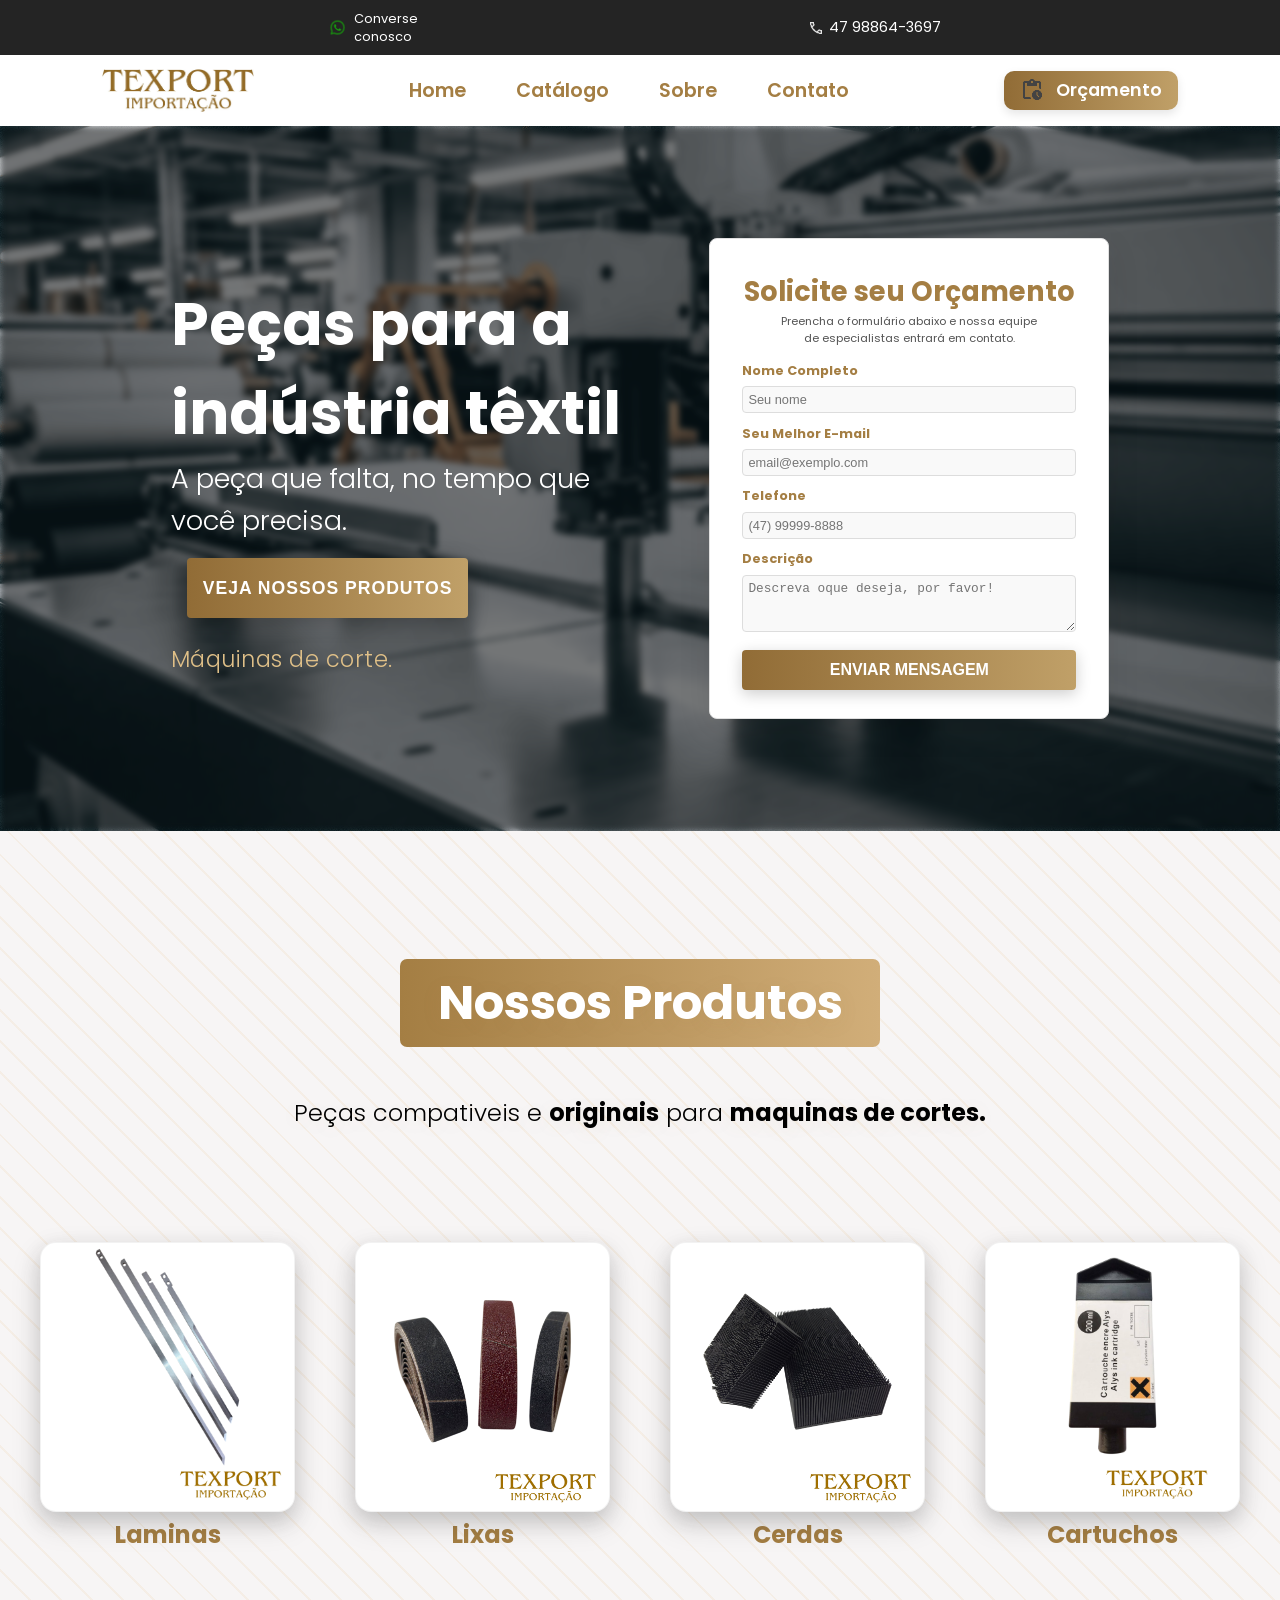
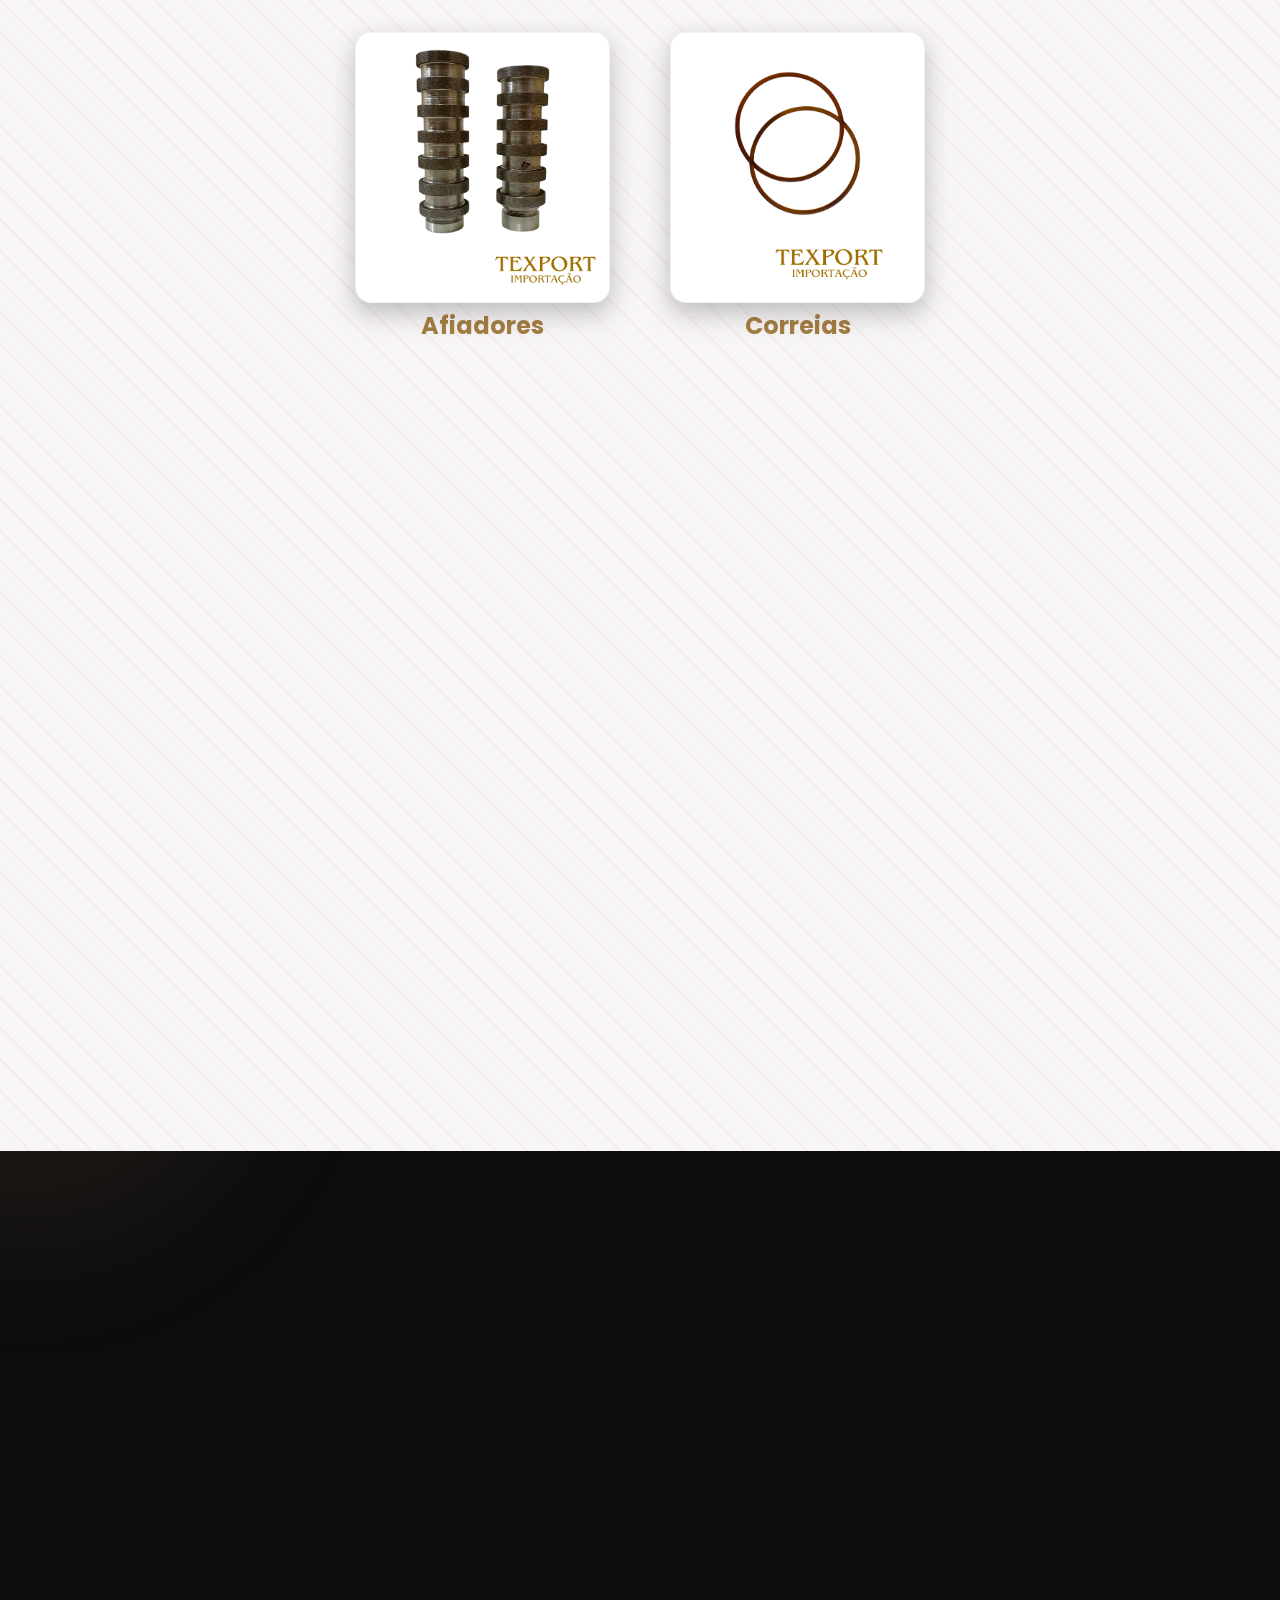
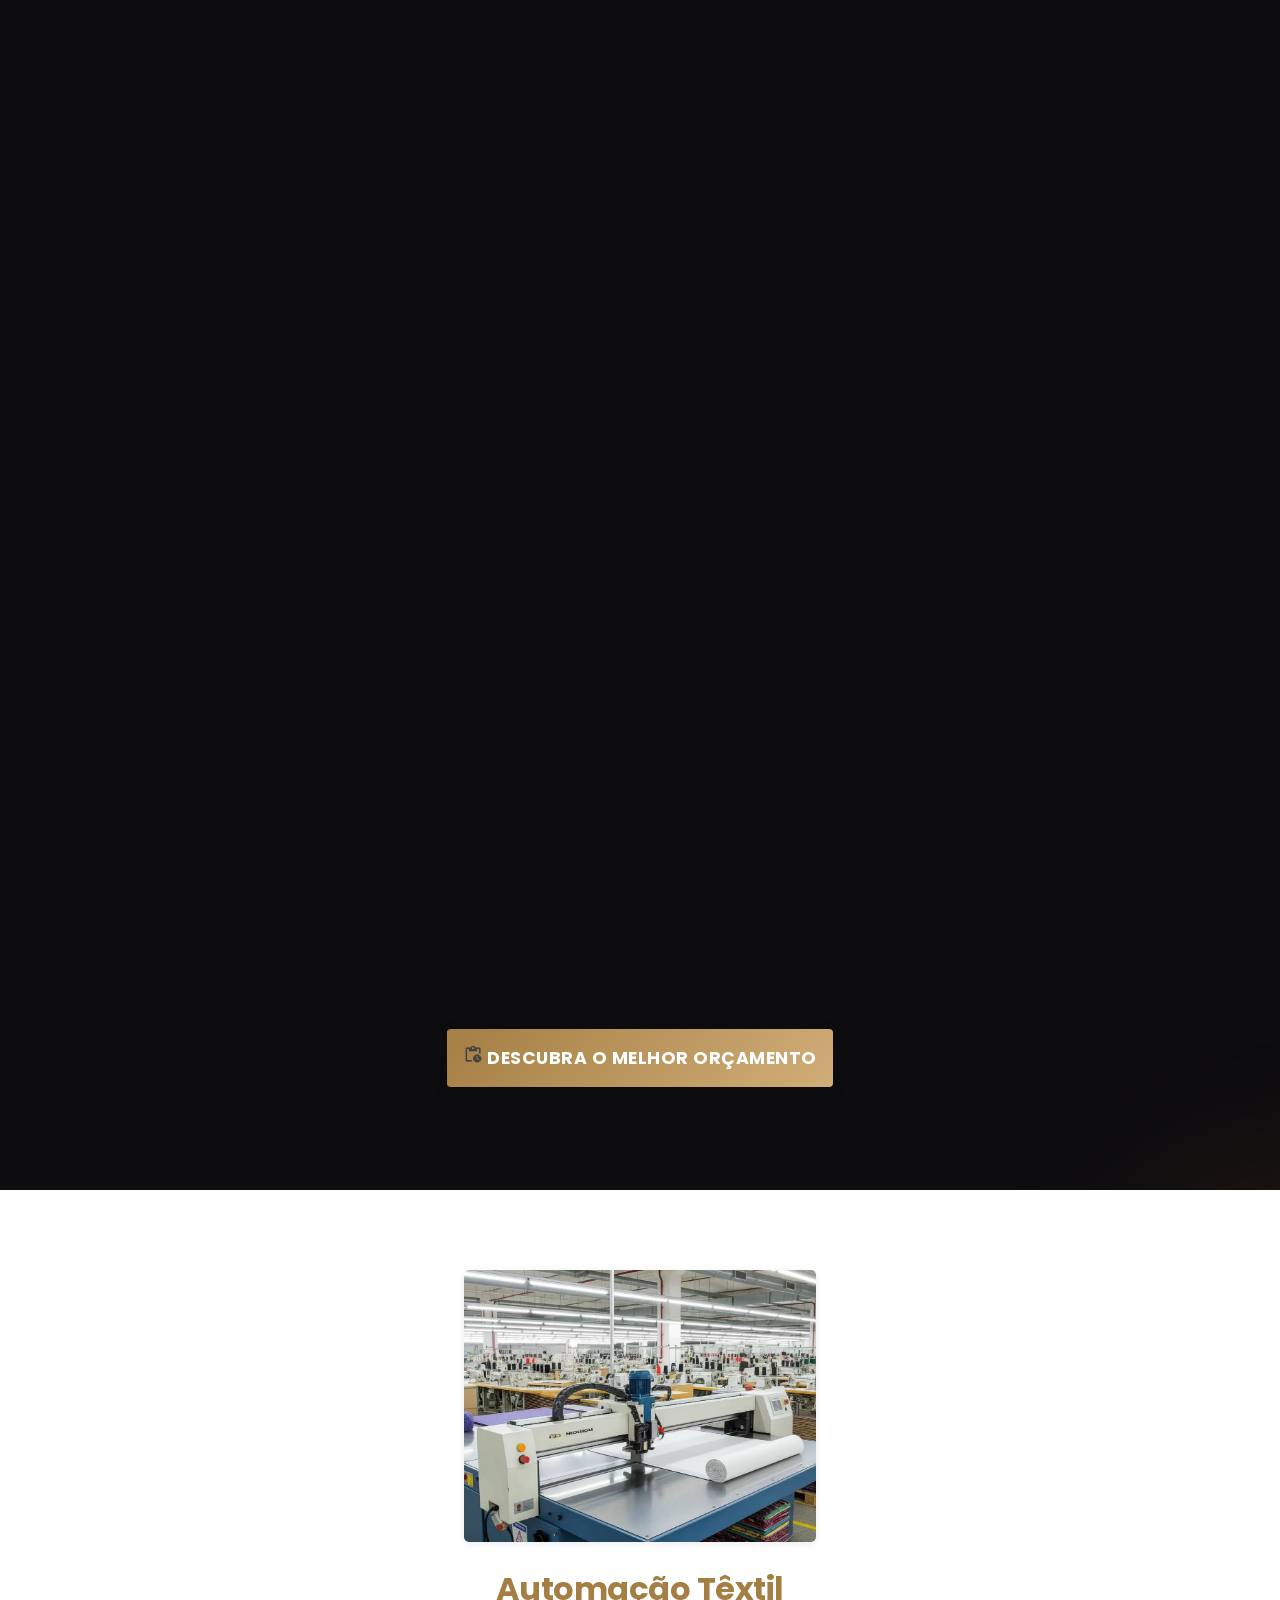
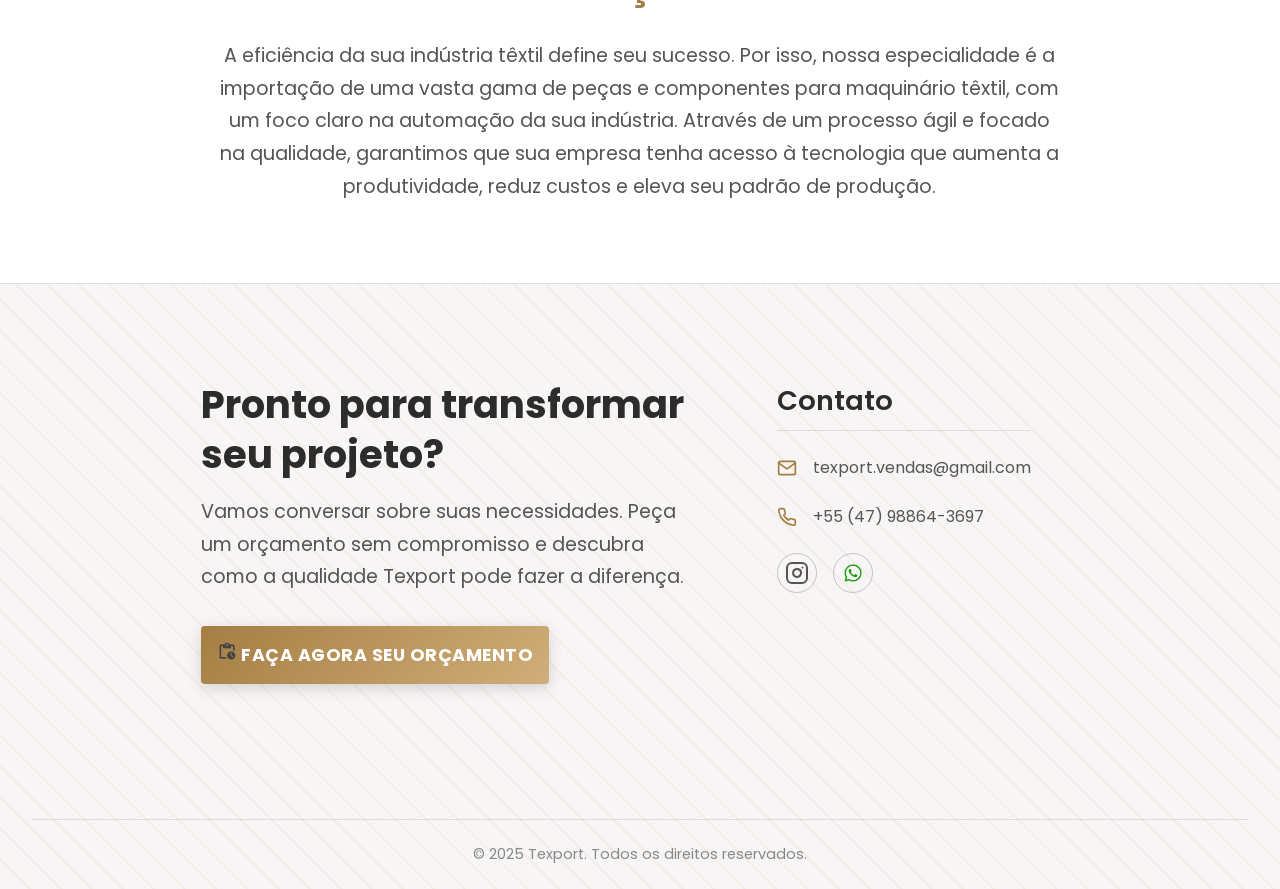
==== commit bb35f49d: "ok" ====
--- a/index.html
+++ b/index.html
@@ -28,8 +28,8 @@
 
     <link rel="canonical" href="https://www.texportimportacao.com" />
 
-    <link rel="icon" href="/img/TEXPORT.png" type="image/png" />
-    <link rel="apple-touch-icon" href="/img/TEXPORT.png" />
+    <link rel="icon" href="/img/TEXPORT icon.png" type="image/png" />
+    <link rel="apple-touch-icon" href="/img/TEXPORT icon.png" />
 
     <meta
       property="og:title"
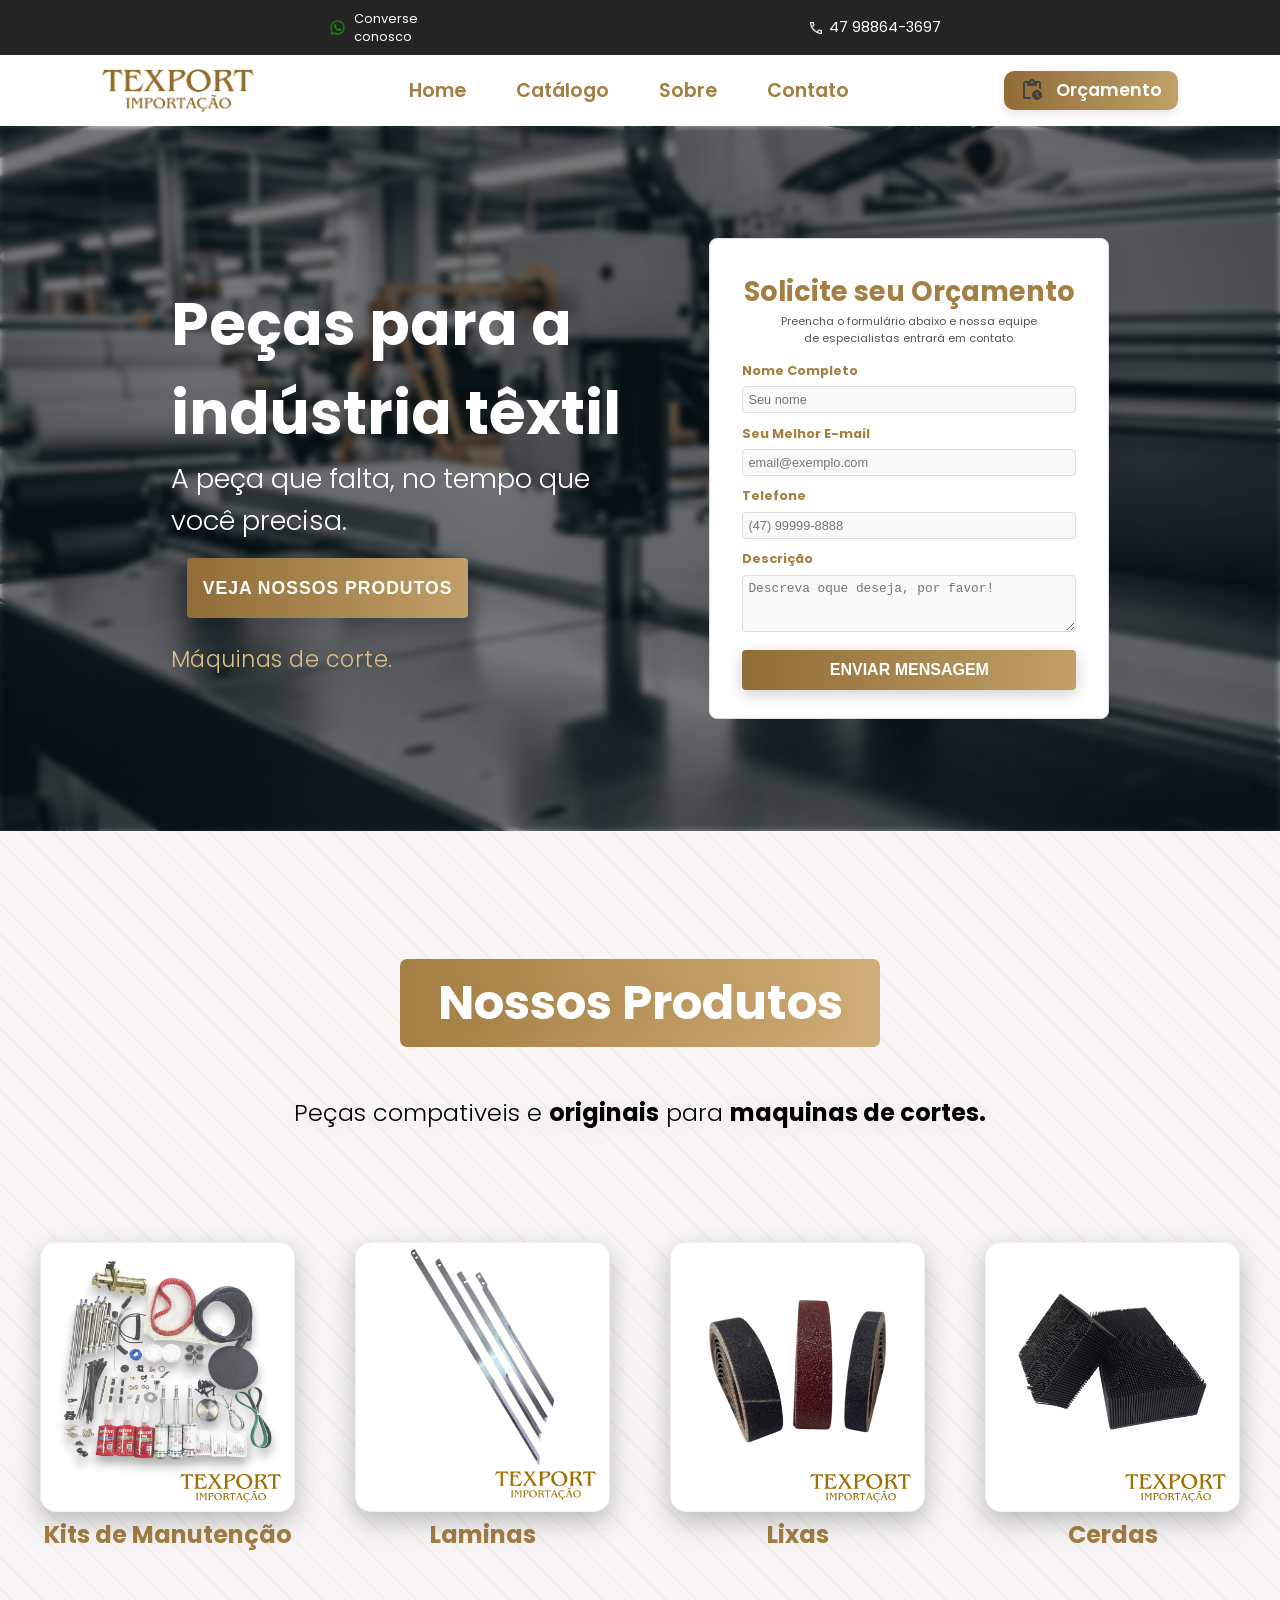
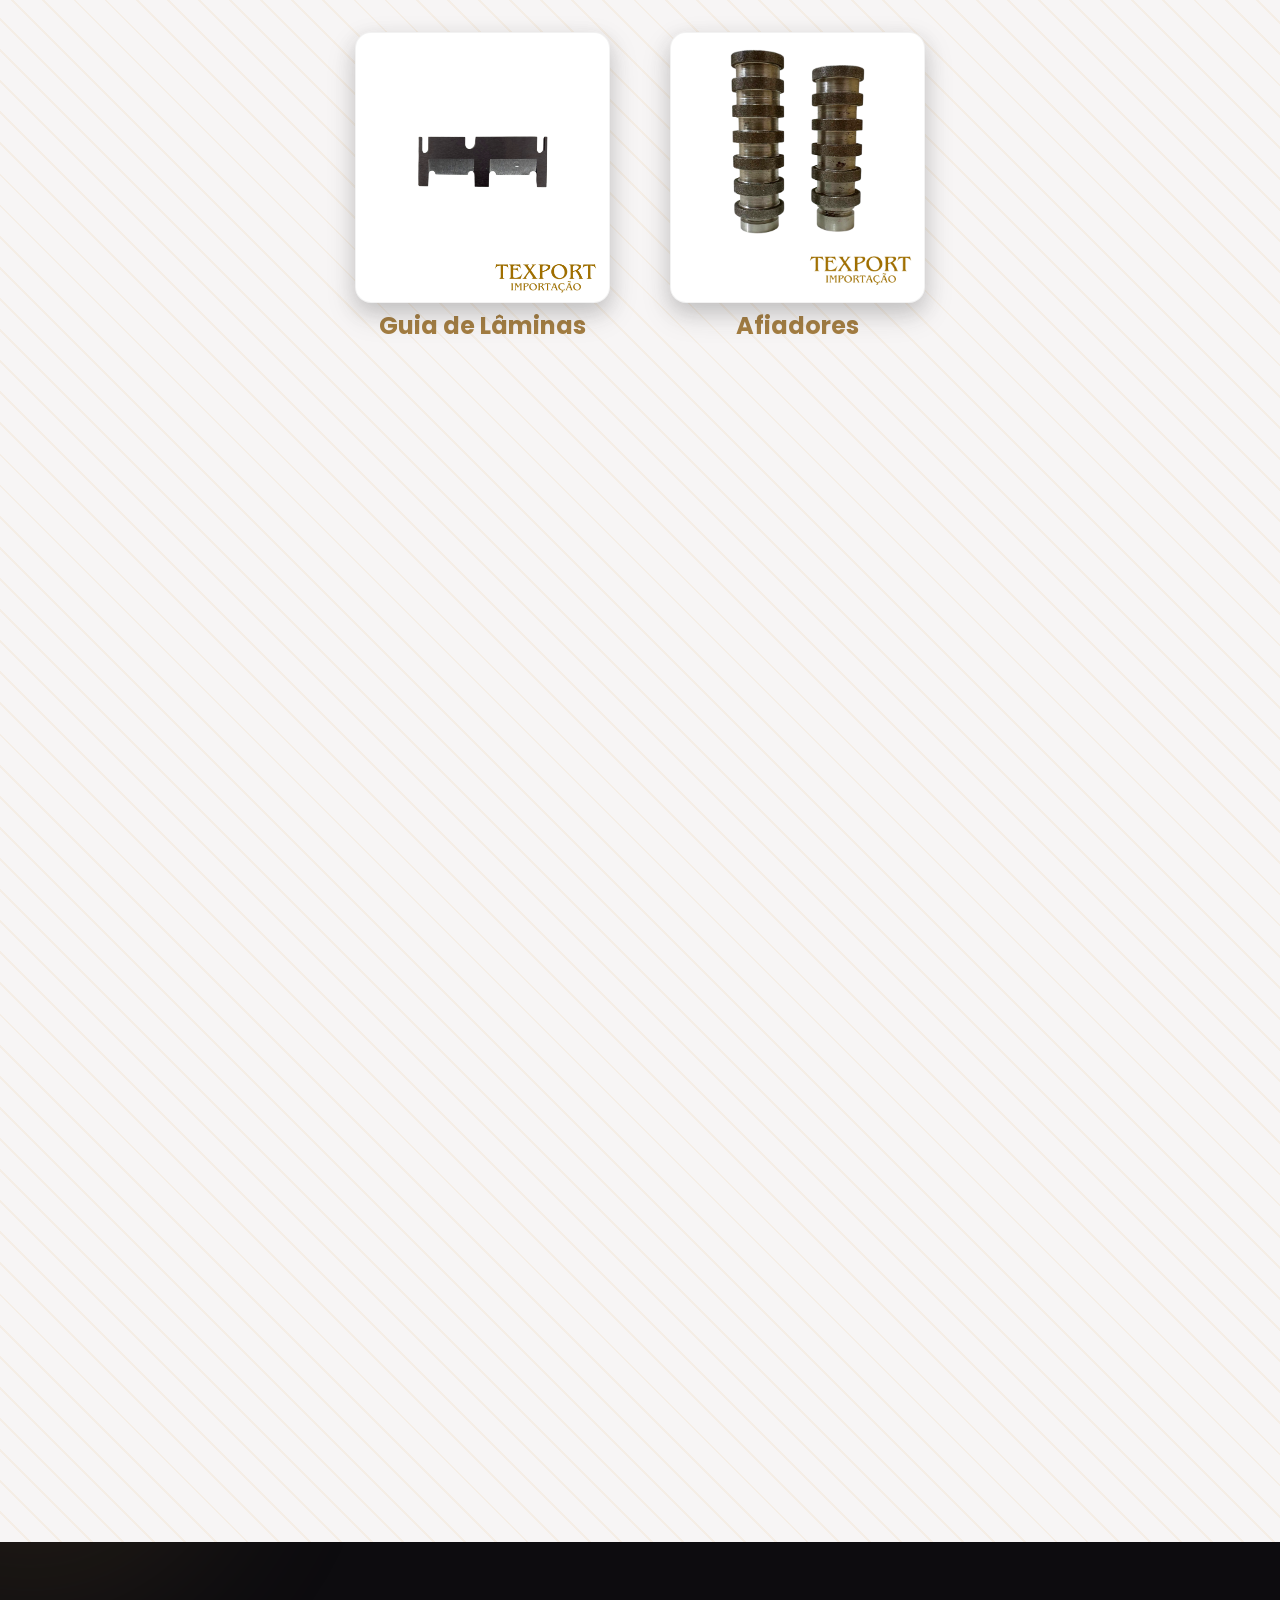
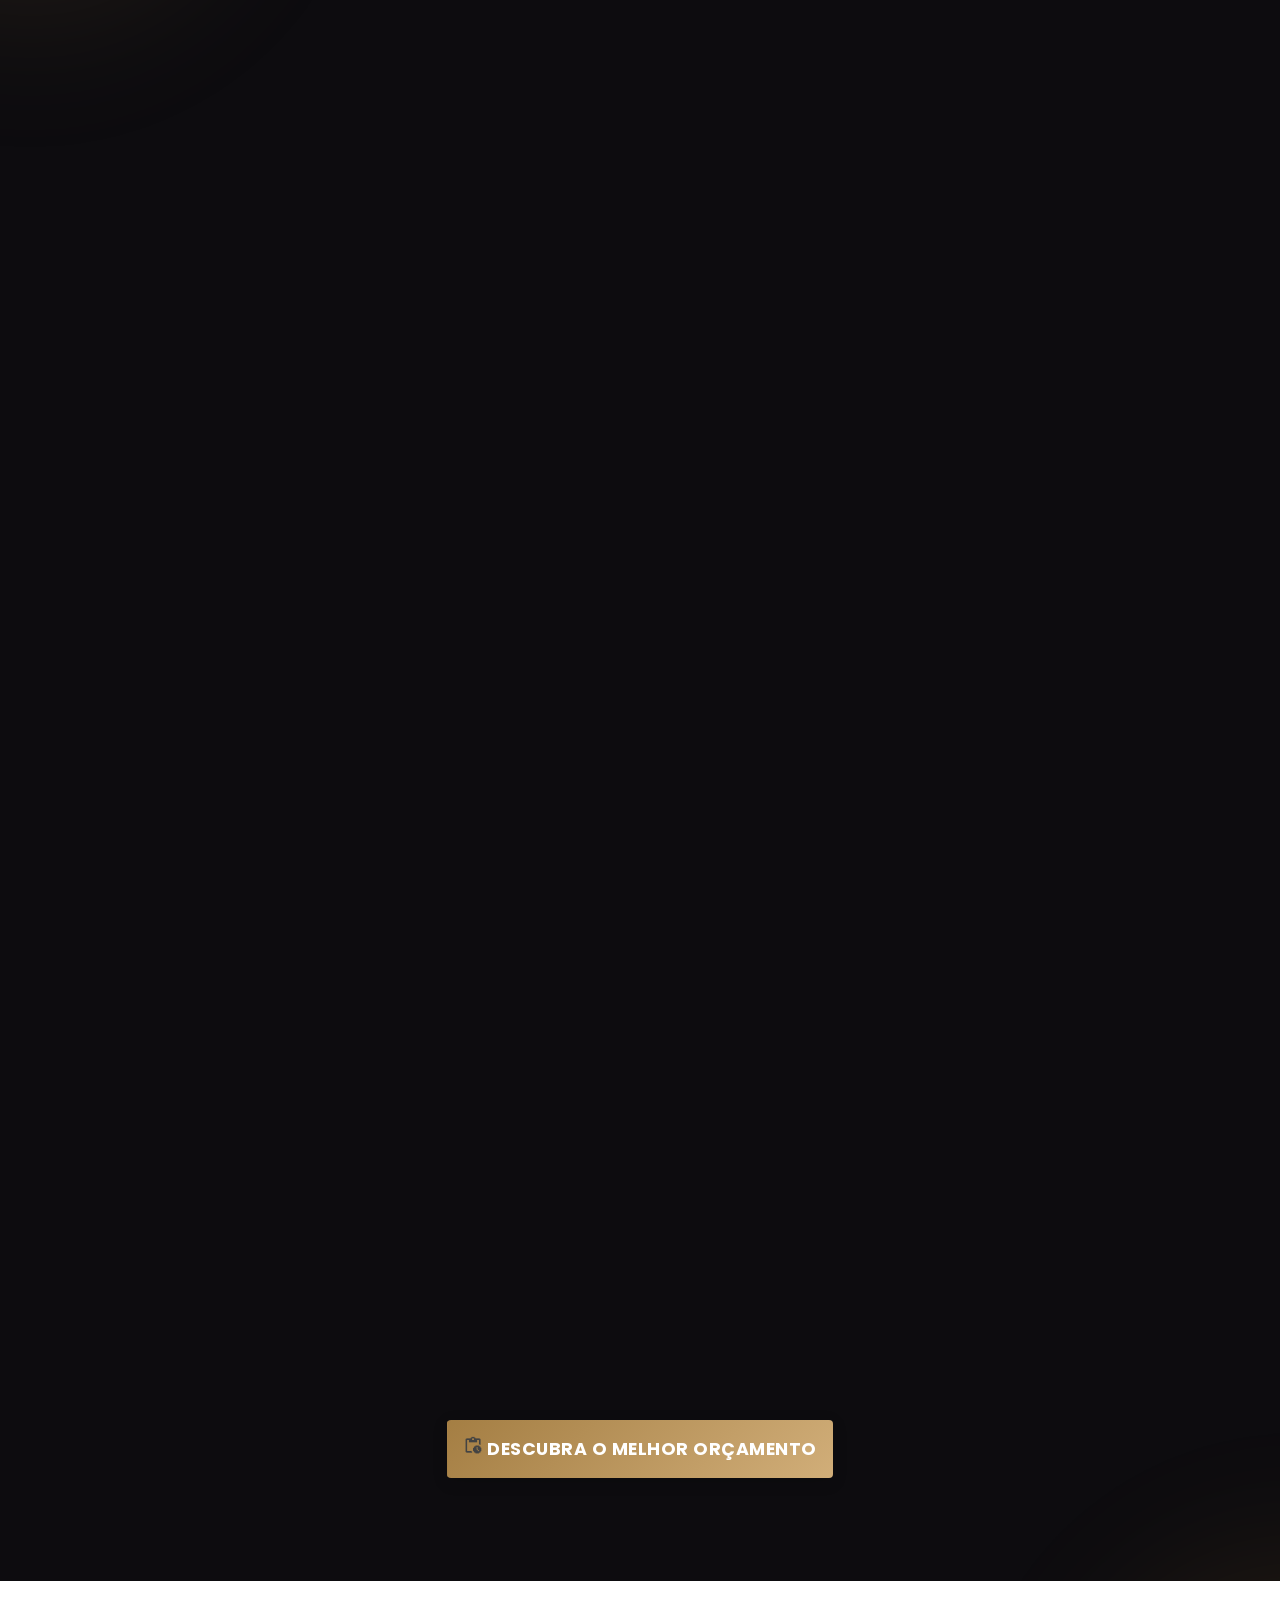
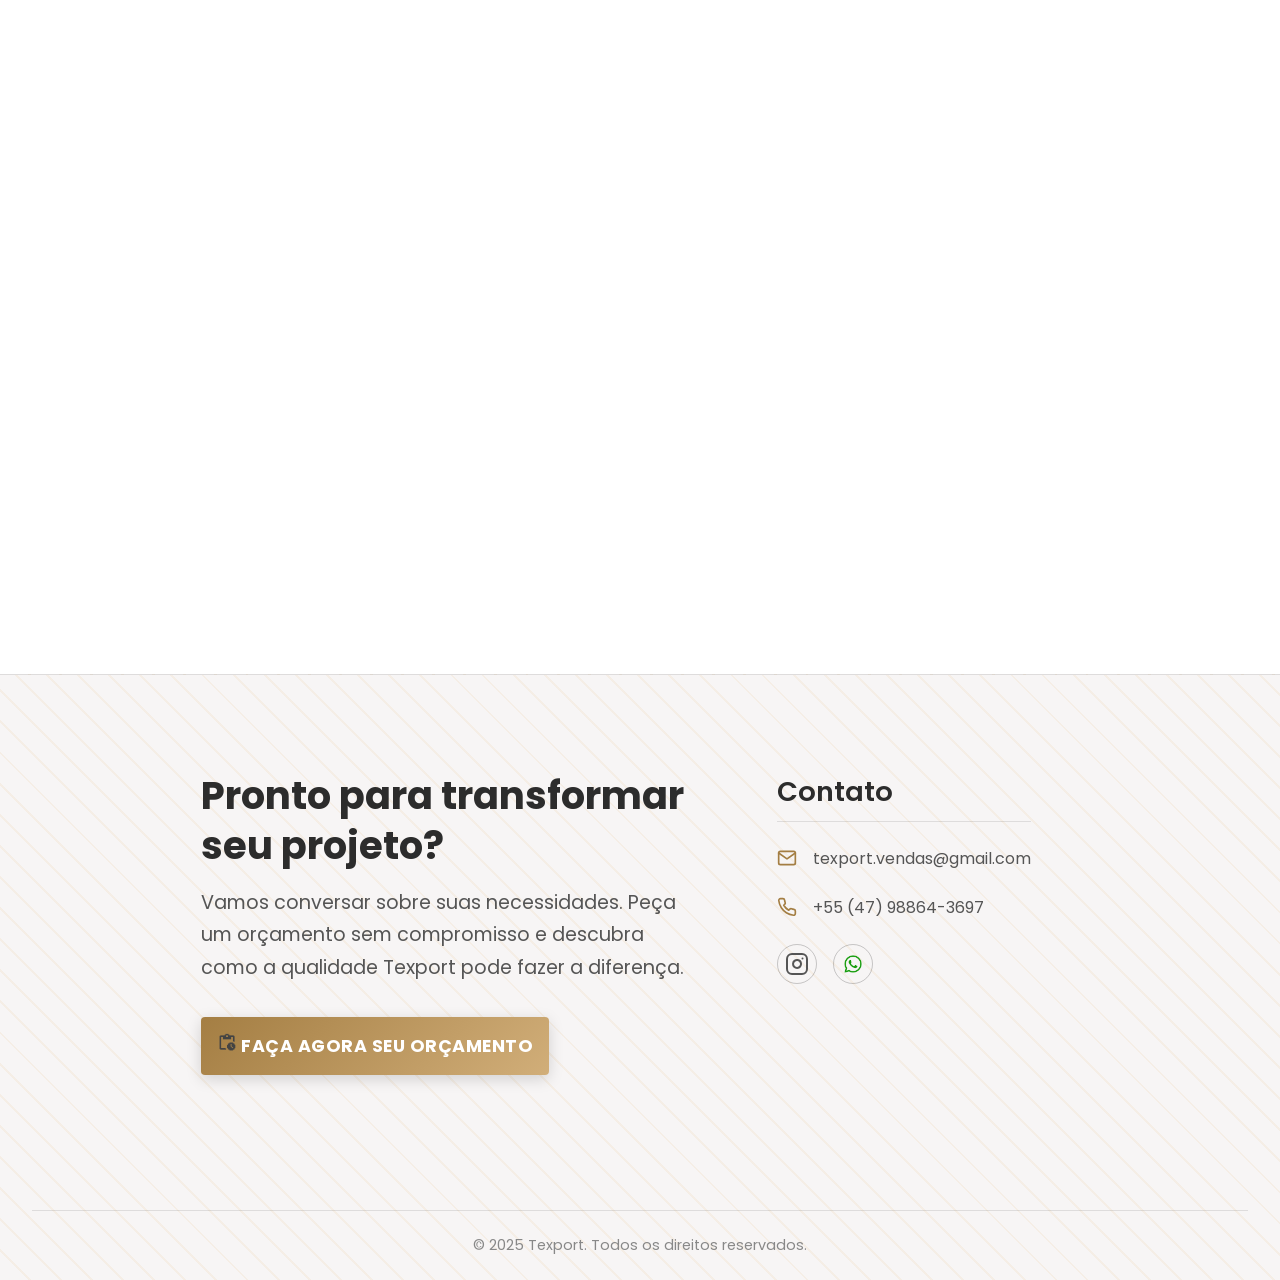
==== commit bba74a85: "Adicionando produtos novos" ====
--- a/index.html
+++ b/index.html
@@ -244,6 +244,27 @@
               <article class="card-produto">
                 <div class="card-imagem">
                   <img
+                    src="./img/imgProdutos/Kit Lectra 4000h Pesado.webp"
+                    alt="Kits"
+                  />
+                </div>
+
+                <button
+                  class="btn-modal"
+                  data-categoria="Kits"
+                  aria-label="Ver mais detalhes sobre Kits"
+                ></button>
+              </article>
+
+              <div class="card-titulo">
+                <h2 class="produto-titulo">Kits de Manutenção</h2>
+              </div>
+            </li>
+
+            <li class="produto-item">
+              <article class="card-produto">
+                <div class="card-imagem">
+                  <img
                     src="./img/imgProdutos/Capas Laminas.png"
                     alt="Laminas"
                   />
@@ -467,6 +488,27 @@
 
               <div class="card-titulo">
                 <h2 class="produto-titulo">Guia de Ferramentas</h2>
+              </div>
+            </li>
+
+            <li class="produto-item">
+              <article class="card-produto">
+                <div class="card-imagem">
+                  <img
+                    src="./img/imgProdutos/Yoke Gerber z7.webp"
+                    alt="Yoke"
+                  />
+                </div>
+
+                <button
+                  class="btn-modal"
+                  data-categoria="Yoke"
+                  aria-label="Ver mais detalhes sobre Yoke"
+                ></button>
+              </article>
+
+              <div class="card-titulo">
+                <h2 class="produto-titulo">Yoke</h2>
               </div>
             </li>
           </ul>
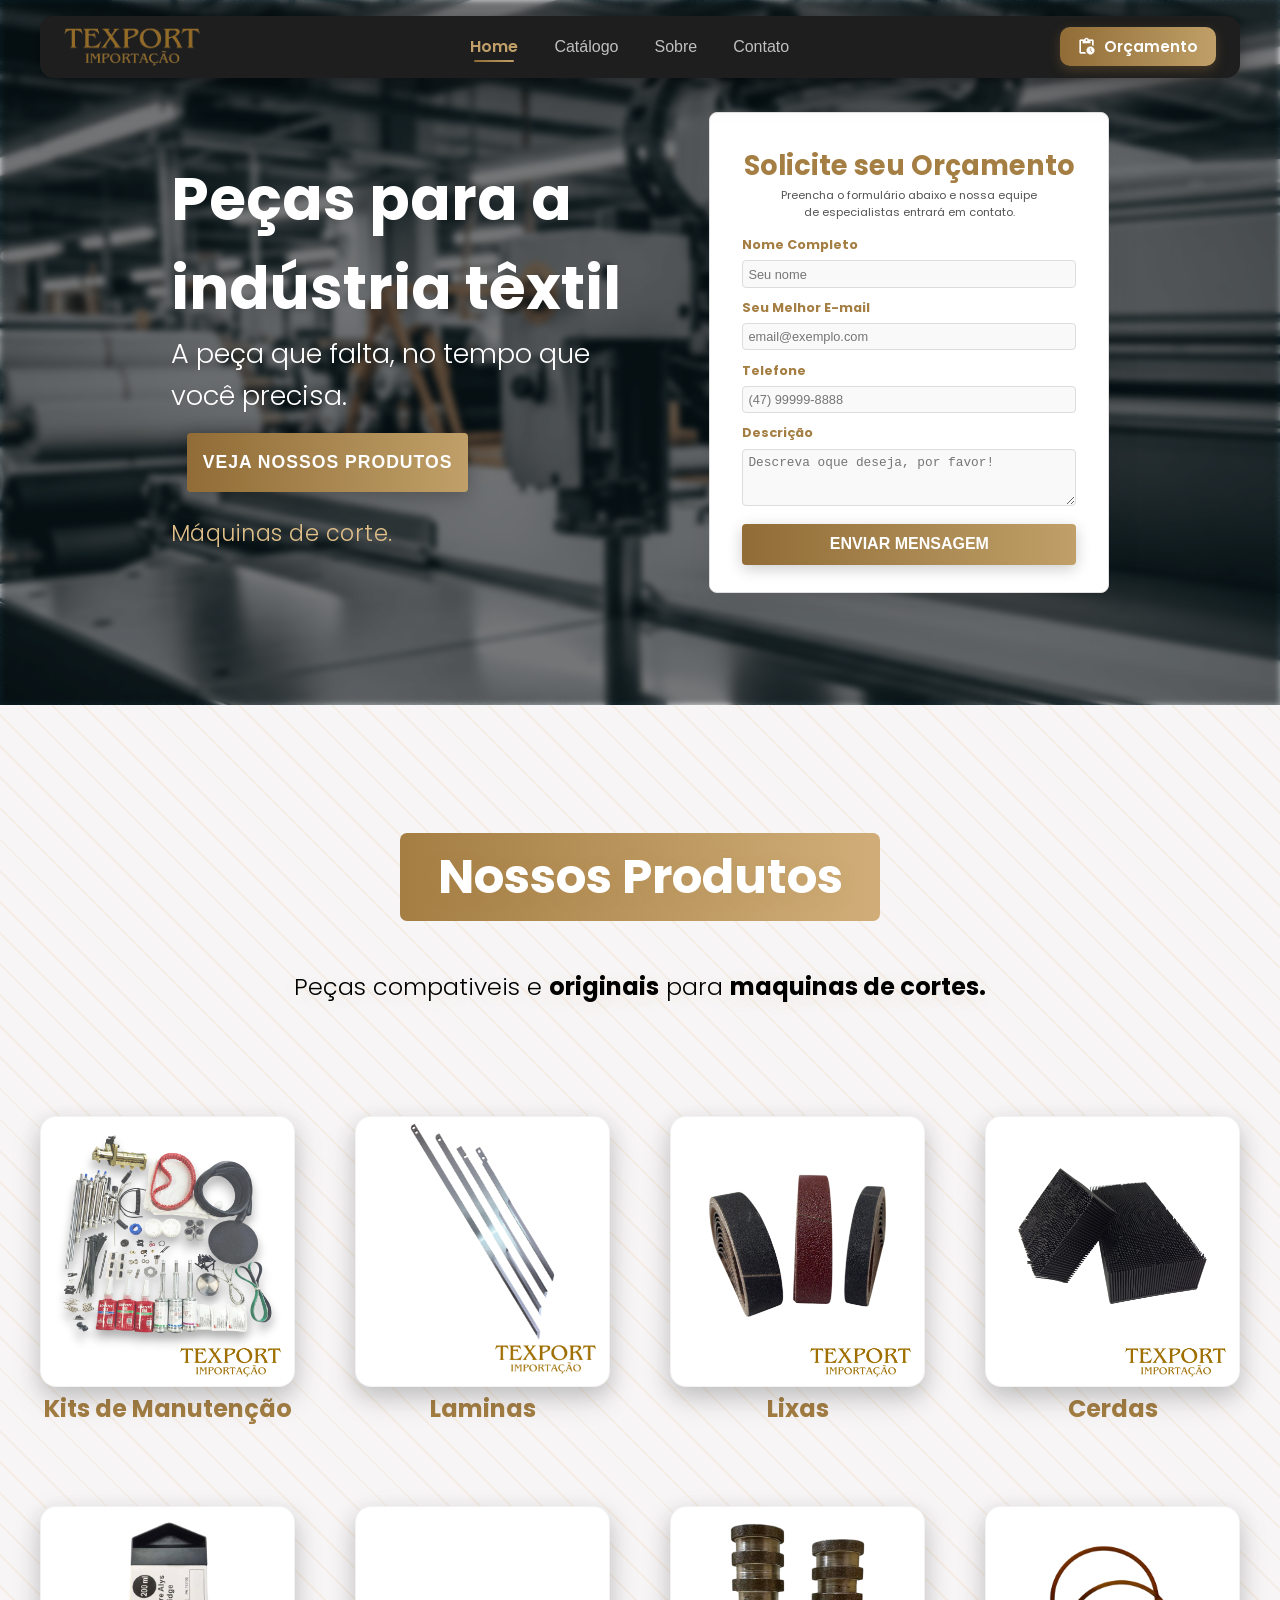
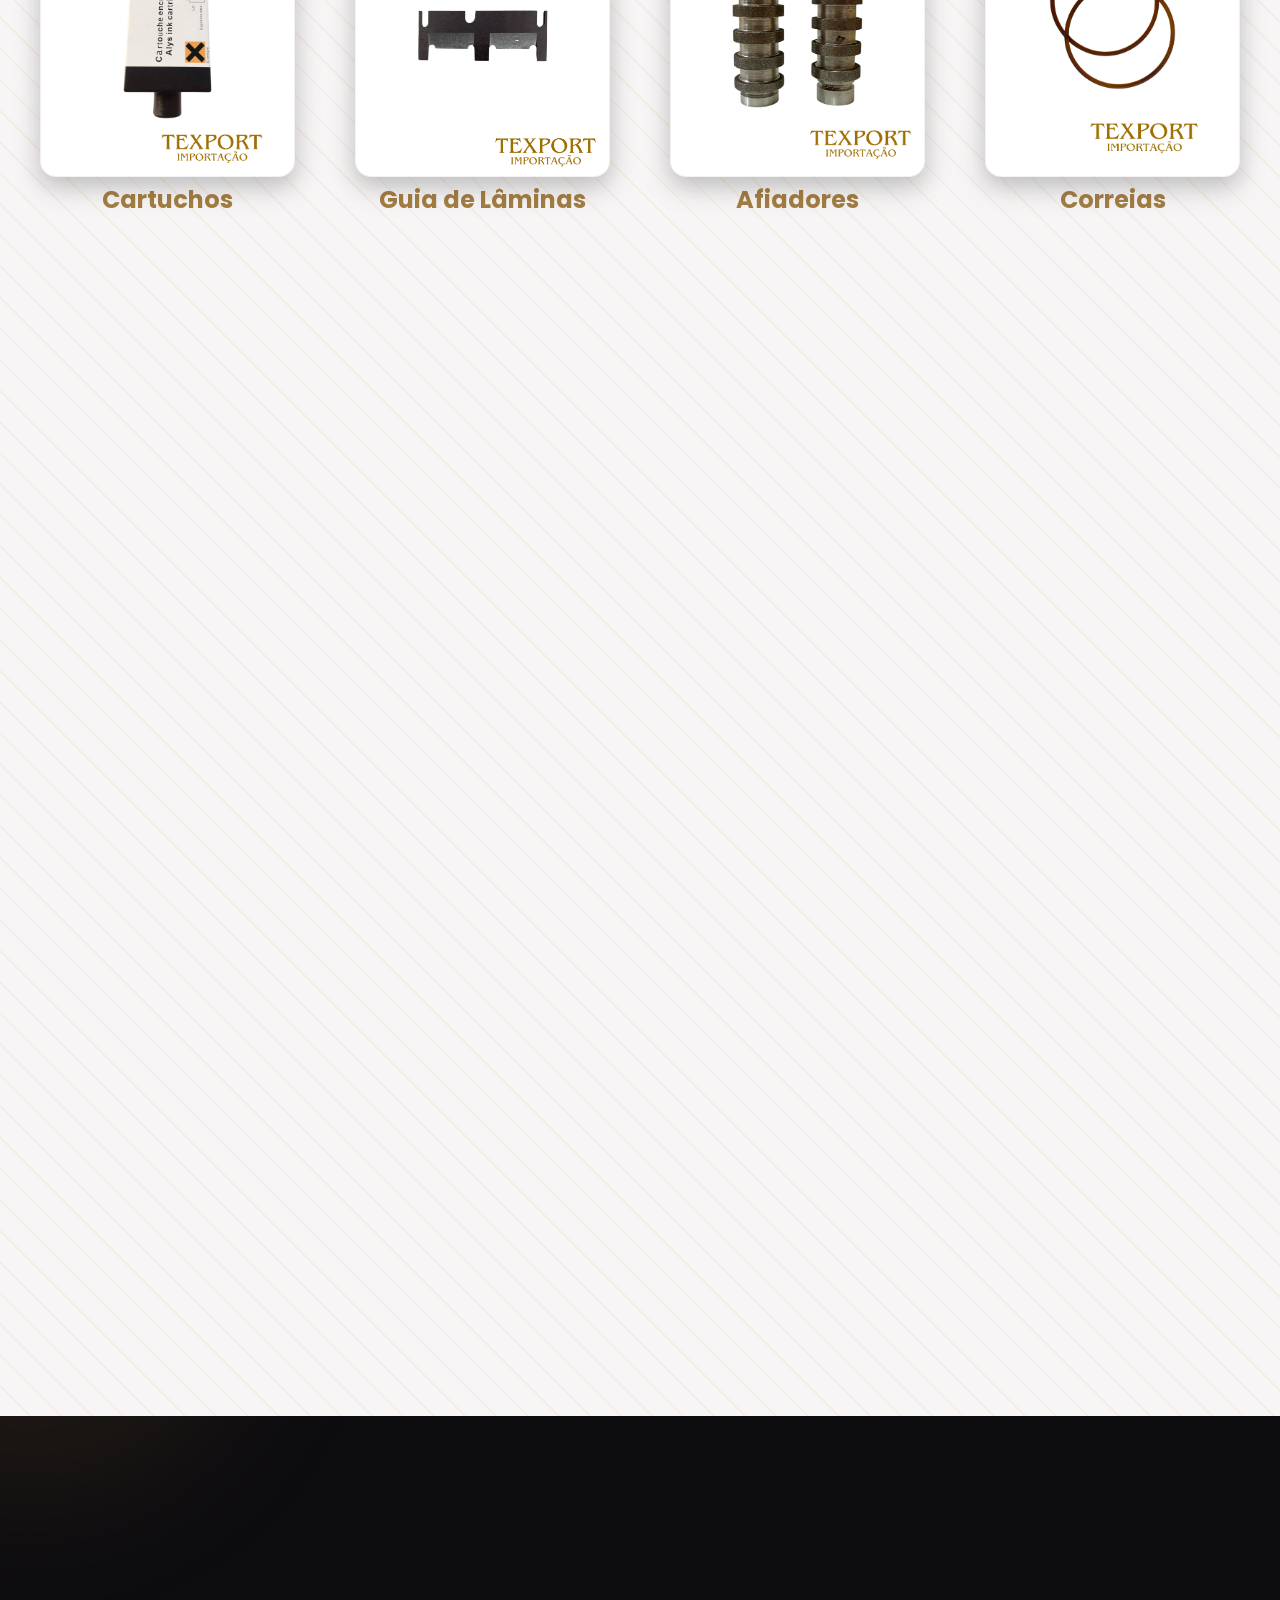
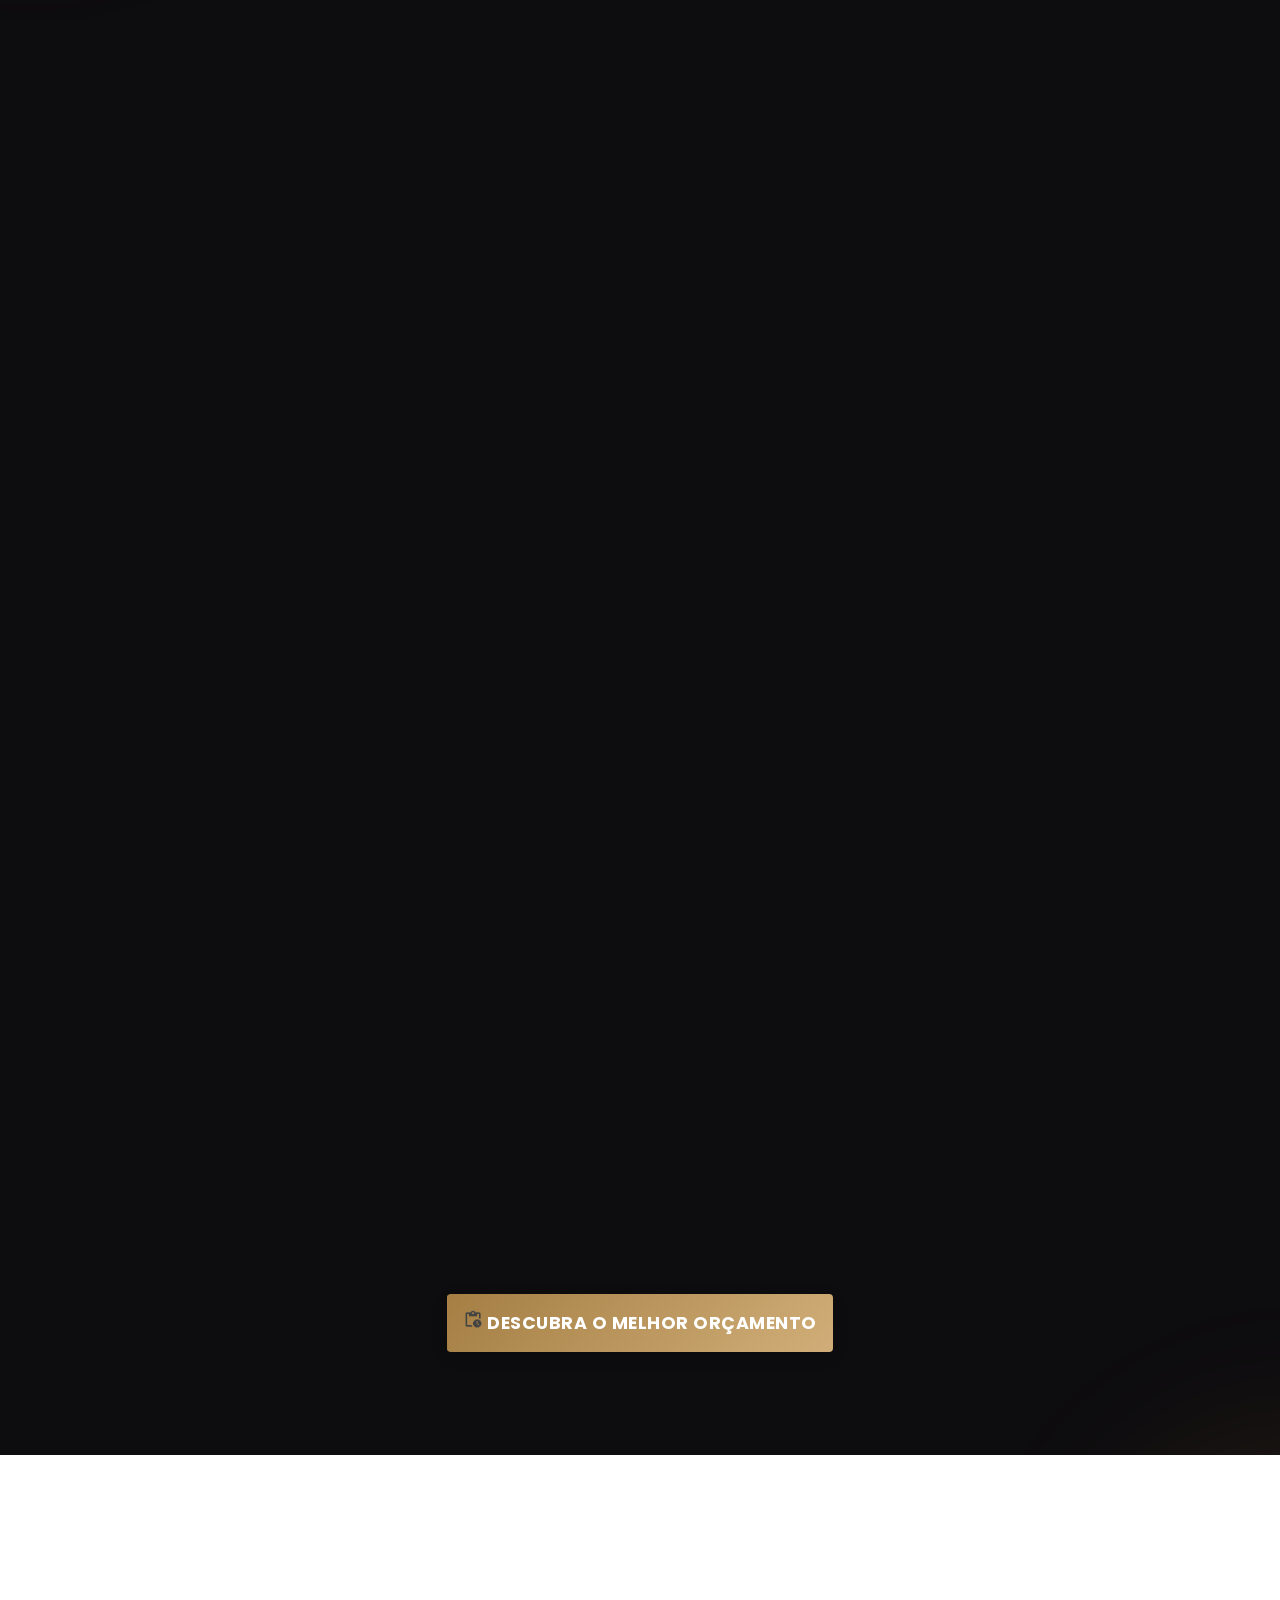
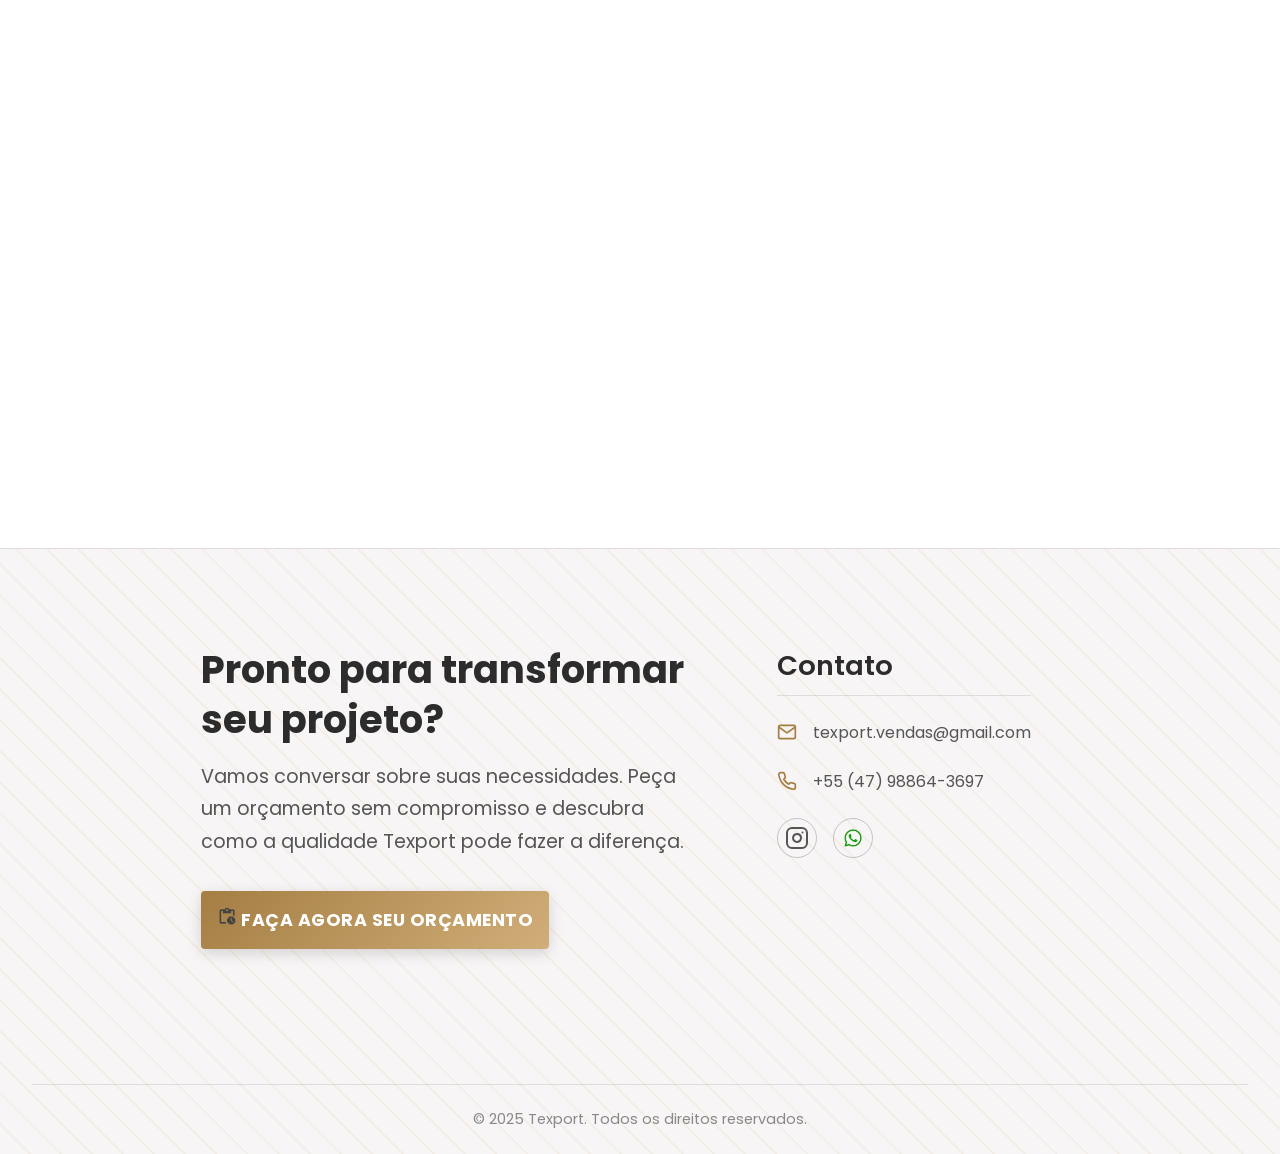
==== commit 686b79ed: "alteração com claude" ====
--- a/index.html
+++ b/index.html
@@ -1,768 +1,616 @@
 <!DOCTYPE html>
 <html lang="pt-BR">
-  <head>
-    <meta charset="UTF-8" />
-    <meta name="viewport" content="width=device-width, initial-scale=1.0" />
-
-    <title>Peças para Indústria Têxtil no Brasil | Texport Importação</title>
-
-    <meta
-      name="description"
-      content="Especialista na importação e venda de peças para indústria têxtil no Brasil localizada em Blumenau. Soluções em componentes para industria. Peça seu orçamento!"
-    />
-
-    <meta
-      name="keywords"
-      content="peças têxteis, peças para maquinas de corte automatica, lixas para maquina de corte automatica, cartuchos, laminas de maquina de cortes automatica, peças de reposição, importação de peças, indústria têxtil, Blumenau
-      Audaces, Lectra, Bullmer, Yin, Alys INK, Oroxi, Cerdas Lectra, Cerdas Bullmer, Cartuchos, Afiadores, Rebolos, Lixas, Techado Bolha Lectra, Gerber, MH8, MH9, MH88, Q50, IX6, Q80, P80, P150, IX100, GT7250, Z7, S91, 8001, 8002, Correia para maquina de corte, Correia Yin, Correia Ytb, Bloco Deslizante YIN, YIN, Yin, Bloco Trava, Guia de Ferramentas YIN, Guia de Ferramentas, Guia de Laminas, Importação para o Brasil"
-    />
-
-    <meta
-      http-equiv="Cache-Control"
-      content="no-cache, no-store, must-revalidate"
-    />
-    <meta http-equiv="Pragma" content="no-cache" />
-    <meta http-equiv="Expires" content="0" />
-
-    <meta name="robots" content="index, follow" />
-
-    <link rel="canonical" href="https://www.texportimportacao.com" />
-
-    <link rel="icon" href="/img/TEXPORT icon.png" type="image/png" />
-    <link rel="apple-touch-icon" href="/img/TEXPORT icon.png" />
-
-    <meta
-      property="og:title"
-      content="Peças para Indústria Têxtil no Brasil | Texport Importação"
-    />
-    <meta
-      property="og:description"
-      content="Soluções completas em peças de reposição e componentes para a indústria têxtil. Qualidade e agilidade para sua produção não parar."
-    />
-    <meta property="og:image" content="https://www.texportimportacao.com" />
-    <meta property="og:url" content="https://www.texportimportacao.com" />
-    <meta property="og:type" content="website" />
-    <meta property="og:site_name" content="Texport Importação" />
-    <meta property="og:locale" content="pt_BR" />
-
-    <meta name="twitter:card" content="summary_large_image" />
-    <meta
-      name="twitter:title"
-      content="Peças para Indústria Têxtil no Brasil | Texport Importação"
-    />
-    <meta
-      name="twitter:description"
-      content="Soluções completas em peças de reposição e componentes para a indústria têxtil. Qualidade e agilidade para sua produção não parar."
-    />
-    <meta name="twitter:image" content="https://www.texportimportacao.com" />
-
-    <script
-      type="text/javascript"
-      src="https://cdn.jsdelivr.net/npm/@emailjs/browser@4/dist/email.min.js"
-    ></script>
-
-    <link rel="stylesheet" href="/assets/style.css" />
-    <link rel="stylesheet" href="/assets/header.css" />
-    <link rel="stylesheet" href="/assets/home.css" />
-    <link rel="stylesheet" href="assets/form.css" />
-    <link rel="stylesheet" href="/assets/formSPA.css" />
-    <link rel="stylesheet" href="/assets/prdutos.css" />
-    <link rel="stylesheet" href="/assets/orcamento.css" />
-    <link rel="stylesheet" href="/assets/orcamentoForm.css" />
-    <link rel="stylesheet" href="/assets/sobreNos.css" />
-    <link rel="stylesheet" href="/assets/segmento.css" />
-    <link rel="stylesheet" href="/assets/footer.css" />
-    <link rel="stylesheet" href="/assets/dialog.css" />
-    <link rel="stylesheet" href="/assets/responsive.css" />
-  </head>
-  <body>
-    <header id="cabecalho">
-      <section id="navPreta">
-        <div id="Btn-section">
-          <a
-            class="btn-watts"
-            href="https://wa.me/554788643697?text=Olá,%20tenho%20interesse,%20gostaria%20de%20saber%20mais!"
-            target="_blank"
-            rel="noopener noreferrer"
-          >
-            <img src="img/Icone-WhatsApp.png" alt="Icone WhatsApp" />Converse
-            conosco
+
+<head>
+  <meta charset="UTF-8" />
+  <meta name="viewport" content="width=device-width, initial-scale=1.0" />
+
+  <!-- Google tag (gtag.js) -->
+  <script async src="https://www.googletagmanager.com/gtag/js?id=G-FZMLXWSND1"></script>
+  <script>
+    window.dataLayer = window.dataLayer || [];
+    function gtag() { dataLayer.push(arguments); }
+    gtag('js', new Date());
+
+    gtag('config', 'G-FZMLXWSND1');
+  </script>
+
+  <title>Peças para Indústria Têxtil no Brasil | Texport Importação</title>
+
+  <meta name="description"
+    content="Especialista na importação e venda de peças para indústria têxtil no Brasil localizada em Blumenau. Soluções em componentes para industria. Peça seu orçamento!" />
+
+  <meta name="keywords"
+    content="peças têxteis, peças para maquinas de corte automatica, lixas para maquina de corte automatica, cartuchos, laminas de maquina de cortes automatica, peças de reposição, importação de peças, indústria têxtil, Blumenau
+      Audaces, Lectra, Bullmer, Yin, Alys INK, Oroxi, Cerdas Lectra, Cerdas Bullmer, Cartuchos, Afiadores, Rebolos, Lixas, Techado Bolha Lectra, Gerber, MH8, MH9, MH88, Q50, IX6, Q80, P80, P150, IX100, GT7250, Z7, S91, 8001, 8002, Correia para maquina de corte, Correia Yin, Correia Ytb, Bloco Deslizante YIN, YIN, Yin, Bloco Trava, Guia de Ferramentas YIN, Guia de Ferramentas, Guia de Laminas, Importação para o Brasil" />
+
+  <meta http-equiv="Cache-Control" content="no-cache, no-store, must-revalidate" />
+  <meta http-equiv="Pragma" content="no-cache" />
+  <meta http-equiv="Expires" content="0" />
+
+  <meta name="robots" content="index, follow" />
+
+  <link rel="canonical" href="https://www.texportimportacao.com" />
+
+  <link rel="icon" href="/img/TEXPORT icon.png" type="image/png" />
+  <link rel="apple-touch-icon" href="/img/TEXPORT icon.png" />
+
+  <meta property="og:title" content="Peças para Indústria Têxtil no Brasil | Texport Importação" />
+  <meta property="og:description"
+    content="Soluções completas em peças de reposição e componentes para a indústria têxtil. Qualidade e agilidade para sua produção não parar." />
+  <meta property="og:image" content="https://www.texportimportacao.com/img/Logo-Leao-Texport.webp" />
+  <meta property="og:url" content="https://www.texportimportacao.com" />
+  <meta property="og:type" content="website" />
+  <meta property="og:site_name" content="Texport Importação" />
+  <meta property="og:locale" content="pt_BR" />
+
+  <meta name="twitter:card" content="summary_large_image" />
+  <meta name="twitter:title" content="Peças para Indústria Têxtil no Brasil | Texport Importação" />
+  <meta name="twitter:description"
+    content="Soluções completas em peças de reposição e componentes para a indústria têxtil. Qualidade e agilidade para sua produção não parar." />
+  <meta name="twitter:image" content="https://www.texportimportacao.com/img/Logo-Leao-Texport.webp" />
+
+  <script type="application/ld+json">
+  {
+    "@context": "https://schema.org",
+    "@type": "LocalBusiness",
+    "name": "Texport Importação",
+    "description": "Importação e venda de peças de reposição para máquinas de corte automático da indústria têxtil. Lâminas, lixas, cerdas, correias, kits de manutenção Lectra, Bullmer, Yin, Gerber, Audaces.",
+    "url": "https://www.texportimportacao.com",
+    "telephone": "+554788643697",
+    "email": "texport.vendas@gmail.com",
+    "address": {
+      "@type": "PostalAddress",
+      "addressLocality": "Blumenau",
+      "addressRegion": "SC",
+      "addressCountry": "BR"
+    },
+    "sameAs": ["https://instagram.com/texport.importacao"],
+    "hasOfferCatalog": {
+      "@type": "OfferCatalog",
+      "name": "Peças para Máquinas de Corte Automático",
+      "itemListElement": [
+        {"@type": "Offer", "itemOffered": {"@type": "Product", "name": "Kits de Manutenção Lectra 4000h"}},
+        {"@type": "Offer", "itemOffered": {"@type": "Product", "name": "Lâminas para Máquinas de Corte Automático"}},
+        {"@type": "Offer", "itemOffered": {"@type": "Product", "name": "Lixas para Máquinas de Corte Automático"}},
+        {"@type": "Offer", "itemOffered": {"@type": "Product", "name": "Cerdas para Máquinas de Corte Automático"}},
+        {"@type": "Offer", "itemOffered": {"@type": "Product", "name": "Cartuchos Alys INK para Plotter"}},
+        {"@type": "Offer", "itemOffered": {"@type": "Product", "name": "Correias para Máquinas de Corte YIN Bullmer"}},
+        {"@type": "Offer", "itemOffered": {"@type": "Product", "name": "Afiadores e Rebolos para Máquinas de Corte"}},
+        {"@type": "Offer", "itemOffered": {"@type": "Product", "name": "Guia de Lâminas Lectra"}},
+        {"@type": "Offer", "itemOffered": {"@type": "Product", "name": "Bloco Deslizante YIN"}},
+        {"@type": "Offer", "itemOffered": {"@type": "Product", "name": "Teclado Bolha Lectra"}},
+        {"@type": "Offer", "itemOffered": {"@type": "Product", "name": "Papeis para Plotter Plotag"}}
+      ]
+    }
+  }
+  </script>
+
+  <script type="text/javascript" src="https://cdn.jsdelivr.net/npm/@emailjs/browser@4/dist/email.min.js"></script>
+
+  <link rel="stylesheet" href="/assets/style.css" />
+  <link rel="stylesheet" href="/assets/header.css" />
+  <link rel="stylesheet" href="/assets/home.css" />
+  <link rel="stylesheet" href="assets/form.css" />
+  <link rel="stylesheet" href="/assets/formSPA.css" />
+  <link rel="stylesheet" href="/assets/prdutos.css" />
+  <link rel="stylesheet" href="/assets/orcamento.css" />
+  <link rel="stylesheet" href="/assets/orcamentoForm.css" />
+  <link rel="stylesheet" href="/assets/sobreNos.css" />
+  <link rel="stylesheet" href="/assets/segmento.css" />
+  <link rel="stylesheet" href="/assets/footer.css" />
+  <link rel="stylesheet" href="/assets/dialog.css" />
+  <link rel="stylesheet" href="/assets/responsive.css" />
+</head>
+
+<body>
+  <header id="cabecalho">
+    <section id="navBranca">
+      <nav id="navegacaoMobile">
+        <div class="menu-container">
+          <div class="menu-icon" onclick="toggleMenu()">
+            <span></span>
+            <span></span>
+            <span></span>
+          </div>
+          <div class="menu" id="menu">
+            <a href="#">Home</a>
+            <a href="#telaProdutos">Catálogo</a>
+            <a href="#sobreNosSec">Sobre</a>
+            <a href="#contatoFooter">Contato</a>
+          </div>
+        </div>
+      </nav>
+
+      <div id="LogoTexport">
+        <a class="logo" href="/">
+          <img src="img/Logo-TEXPORT-LETREIRO-SEM-FUNDO.png" alt="Logo Texport Importação" />
+        </a>
+      </div>
+
+      <nav id="navegacao" aria-label="Navegação Principal">
+        <ul>
+          <li class="home"><a href="/">Home</a></li>
+          <li class="catalogos"><a href="#telaProdutos">Catálogo</a></li>
+          <li class="Sobre"><a href="#sobreNosSec">Sobre</a></li>
+          <li class="contato"><a href="#contatoFooter">Contato</a></li>
+        </ul>
+      </nav>
+
+      <section id="Orcamento">
+        <div class="btn-orcamento">
+          <a href="/orcamento.html" class="btn-orcamento-link">
+            <img src="img/Prancheta-Icone.png" alt="Icone de prancheta" />Orçamento
           </a>
         </div>
-        <div class="btn-Tel">
-          <img src="img/Telefone-icone.png" alt="Icone de telefone" />47
-          98864-3697
-        </div>
       </section>
-      <section id="navBranca">
-        <nav id="navegacaoMobile">
-          <div class="menu-container">
-            <div class="menu-icon" onclick="toggleMenu()">
-              <span></span>
-              <span></span>
-              <span></span>
-            </div>
-            <div class="menu" id="menu">
-              <a href="#">Home</a>
-              <a href="#telaProdutos">Catálogo</a>
-              <a href="#sobreNosSec">Sobre</a>
-              <a href="#contatoFooter">Contato</a>
-            </div>
-          </div>
-        </nav>
-
-        <div id="LogoTexport">
-          <a class="logo" href="/">
-            <img
-              src="img/Logo-TEXPORT-LETREIRO.jpg"
-              alt="Logo Texport Importação"
-            />
+    </section>
+  </header>
+  <main id="main">
+    <section id="Container-inicialHome">
+      <div class="fundo-slide"></div>
+      <div class="fundo-slide"></div>
+      <div class="fundo-slide"></div>
+      <div class="fundo-slide"></div>
+      <div class="fundo-slide"></div>
+
+      <section class="textoChamtivo">
+        <div class="textoH1">
+          <h1>Peças para a indústria têxtil</h1>
+          <p>A peça que falta, no tempo que você precisa.</p>
+          <button class="btn-vejaProdutos" onclick="scrollToProdutos()">
+            Veja nossos produtos
+          </button>
+        </div>
+        <div class="textoH5">
+          <h1>Máquinas de corte.</h1>
+        </div>
+      </section>
+      <section class="Form">
+        <h2>Solicite seu Orçamento</h2>
+        <div class="preenchaForm">
+          <p>
+            Preencha o formulário abaixo e nossa equipe de especialistas
+            entrará em contato.
+          </p>
+        </div>
+
+        <form action="enviar-email.php" method="POST" class="contact-form">
+          <div class="form-group">
+            <label for="nome">Nome Completo</label>
+            <input type="text" id="nome" name="nome" placeholder="Seu nome" required />
+          </div>
+
+          <div class="form-group">
+            <label for="email">Seu Melhor E-mail</label>
+            <input type="email" id="email" name="email" placeholder="email@exemplo.com" required />
+          </div>
+
+          <div class="form-group">
+            <label for="telefone">Telefone</label>
+            <input type="tel" id="telefone" name="telefone" placeholder="(47) 99999-8888" required />
+          </div>
+
+          <div class="form-group">
+            <label for="mensagem">Descrição</label>
+            <textarea id="mensagem" name="mensagem" rows="3" placeholder="Descreva oque deseja, por favor!"
+              required></textarea>
+          </div>
+
+          <div class="honeypot">
+            <label for="website">Não preencha este campo</label>
+            <input type="text" id="website" name="website" />
+          </div>
+
+          <div class="form-group">
+            <button type="submit" class="btn-enviar">Enviar Mensagem</button>
+          </div>
+        </form>
+      </section>
+    </section>
+    <section id="telaProdutos">
+      <header id="textoProduto">
+        <div class="fundo-dourado">
+          <h1>Nossos Produtos</h1>
+        </div>
+        <div class="texto-sobre-produtos">
+          <h3>
+            Peças compativeis e <span class="bold">originais</span> para
+            <span class="bold">maquinas de cortes.</span>
+          </h3>
+        </div>
+      </header>
+      <section id="Produtos">
+        <ul class="grid-produtos">
+          <li class="produto-item">
+            <article class="card-produto">
+              <div class="card-imagem">
+                <img src="./img/imgProdutos/Kit Lectra 4000h Pesado.webp" alt="Kits" />
+              </div>
+
+              <button class="btn-modal" data-categoria="Kits" aria-label="Ver mais detalhes sobre Kits"></button>
+            </article>
+
+            <div class="card-titulo">
+              <h2 class="produto-titulo">Kits de Manutenção</h2>
+            </div>
+          </li>
+
+          <li class="produto-item">
+            <article class="card-produto">
+              <div class="card-imagem">
+                <img src="./img/imgProdutos/Capas Laminas.png" alt="Laminas" />
+              </div>
+
+              <button class="btn-modal" data-categoria="Laminas" aria-label="Ver mais detalhes sobre Laminas"></button>
+            </article>
+
+            <div class="card-titulo">
+              <h2 class="produto-titulo">Laminas</h2>
+            </div>
+          </li>
+
+          <li class="produto-item">
+            <article class="card-produto">
+              <div class="card-imagem">
+                <img src="./img/imgProdutos/Capa Lixas Lectra.png" alt="Lixas" />
+              </div>
+
+              <button class="btn-modal" data-categoria="Lixas" aria-label="Ver mais detalhes sobre Lixas"></button>
+            </article>
+
+            <div class="card-titulo">
+              <h2 class="produto-titulo">Lixas</h2>
+            </div>
+          </li>
+
+          <li class="produto-item">
+            <article class="card-produto">
+              <div class="card-imagem">
+                <img src="./img/imgProdutos/Capa Cerdas Lectra.png" alt="Cerdas Texport" />
+              </div>
+              <button class="btn-modal" data-categoria="Cerdas" aria-label="Ver mais detalhes sobre Cerdas"></button>
+            </article>
+
+            <div class="card-titulo">
+              <h2 class="produto-titulo">Cerdas</h2>
+            </div>
+          </li>
+
+          <li class="produto-item">
+            <article class="card-produto">
+              <div class="card-imagem">
+                <img src="./img/imgProdutos/Cartuchos Alys INK.png" alt="Cartuchos" />
+              </div>
+
+              <button class="btn-modal" data-categoria="Cartuchos"
+                aria-label="Ver mais detalhes sobre Cartuchos"></button>
+            </article>
+
+            <div class="card-titulo">
+              <h2 class="produto-titulo">Cartuchos</h2>
+            </div>
+          </li>
+
+          <li class="produto-item">
+            <article class="card-produto">
+              <div class="card-imagem">
+                <img src="./img/imgProdutos/Guia de Lamina Lectra.png" alt="Guia de Lâminas" />
+              </div>
+
+              <button class="btn-modal" data-categoria="Guia de Lâminas"
+                aria-label="Ver mais detalhes sobre Guia de Lâminas"></button>
+            </article>
+
+            <div class="card-titulo">
+              <h2 class="produto-titulo">Guia de Lâminas</h2>
+            </div>
+          </li>
+
+          <li class="produto-item">
+            <article class="card-produto">
+              <div class="card-imagem">
+                <img src="./img/imgProdutos/Afiador Yin.png" alt="Afiadores" />
+              </div>
+
+              <button class="btn-modal" data-categoria="Afiadores"
+                aria-label="Ver mais detalhes sobre Afiadores"></button>
+            </article>
+
+            <div class="card-titulo">
+              <h2 class="produto-titulo">Afiadores</h2>
+            </div>
+          </li>
+
+          <li class="produto-item">
+            <article class="card-produto">
+              <div class="card-imagem">
+                <img src="./img/imgProdutos/Correias Yin 240.png" alt="Correias" />
+              </div>
+
+              <button class="btn-modal" data-categoria="Correias"
+                aria-label="Ver mais detalhes sobre Correias"></button>
+            </article>
+
+            <div class="card-titulo">
+              <h2 class="produto-titulo">Correias</h2>
+            </div>
+          </li>
+
+          <li class="produto-item">
+            <article class="card-produto">
+              <div class="card-imagem">
+                <img src="./img/imgProdutos/Teclado Bolha Lectra.png" alt="Teclados" />
+              </div>
+
+              <button class="btn-modal" data-categoria="Teclados"
+                aria-label="Ver mais detalhes sobre Teclados"></button>
+            </article>
+
+            <div class="card-titulo">
+              <h2 class="produto-titulo">Teclados</h2>
+            </div>
+          </li>
+
+          <li class="produto-item">
+            <article class="card-produto">
+              <div class="card-imagem">
+                <img src="./img/imgProdutos/Bloco Trava Lectra.png" alt="Bloco Trava" />
+              </div>
+
+              <button class="btn-modal" data-categoria="Bloco Trava"
+                aria-label="Ver mais detalhes sobre Bloco Trava"></button>
+            </article>
+
+            <div class="card-titulo">
+              <h2 class="produto-titulo">Bloco Trava</h2>
+            </div>
+          </li>
+
+          <li class="produto-item">
+            <article class="card-produto">
+              <div class="card-imagem">
+                <img src="./img/imgProdutos/Bloco Deslizante YIN.png" alt="Bloco Deslizante" />
+              </div>
+
+              <button class="btn-modal" data-categoria="Bloco Deslizante"
+                aria-label="Ver mais detalhes sobre Bloco Deslizante"></button>
+            </article>
+
+            <div class="card-titulo">
+              <h2 class="produto-titulo">Bloco Deslizante</h2>
+            </div>
+          </li>
+
+          <li class="produto-item">
+            <article class="card-produto">
+              <div class="card-imagem">
+                <img src="./img/imgProdutos/Capa de Guia de Ferramentas.png" alt="Guia de Ferramentas" />
+              </div>
+
+              <button class="btn-modal" data-categoria="Guia de Ferramentas"
+                aria-label="Ver mais detalhes sobre Guia de Ferramentas"></button>
+            </article>
+
+            <div class="card-titulo">
+              <h2 class="produto-titulo">Guia de Ferramentas</h2>
+            </div>
+          </li>
+
+          <li class="produto-item">
+            <article class="card-produto">
+              <div class="card-imagem">
+                <img src="./img/imgProdutos/Yoke Gerber z7.webp" alt="Yoke" />
+              </div>
+
+              <button class="btn-modal" data-categoria="Yoke" aria-label="Ver mais detalhes sobre Yoke"></button>
+            </article>
+
+            <div class="card-titulo">
+              <h2 class="produto-titulo">Yoke</h2>
+            </div>
+          </li>
+
+          <li class="produto-item">
+            <article class="card-produto">
+              <div class="card-imagem">
+                <img src="./img/imgProdutos/Capa papeis.webp" alt="Papeis" />
+              </div>
+
+              <button class="btn-modal" data-categoria="Papeis" aria-label="Ver mais detalhes sobre Papeis"></button>
+            </article>
+
+            <div class="card-titulo">
+              <h2 class="produto-titulo">Papeis</h2>
+            </div>
+          </li>
+        </ul>
+
+        <div class="produtos-cta-container">
+          <a href="/orcamento.html" class="btn-produtos-orcamento">
+            <img src="img/Prancheta-Icone.png" alt="Ícone de prancheta" />
+            <span>Venha conversar conosco</span>
           </a>
         </div>
-
-        <nav id="navegacao" aria-label="Navegação Principal">
-          <ul>
-            <li class="home"><a href="/">Home</a></li>
-            <li class="catalogos"><a href="#telaProdutos">Catálogo</a></li>
-            <li class="Sobre"><a href="#sobreNosSec">Sobre</a></li>
-            <li class="contato"><a href="#contatoFooter">Contato</a></li>
-          </ul>
-        </nav>
-
-        <section id="Orcamento">
-          <div class="btn-orcamento">
-            <a href="/orcamento.html" class="btn-orcamento-link">
-              <img
-                src="img/Prancheta-Icone.png"
-                alt="Icone de prancheta"
-              />Orçamento
-            </a>
-          </div>
-        </section>
       </section>
-    </header>
-    <main id="main">
-      <section id="Container-inicialHome">
-        <div class="fundo-slide"></div>
-        <div class="fundo-slide"></div>
-        <div class="fundo-slide"></div>
-        <div class="fundo-slide"></div>
-        <div class="fundo-slide"></div>
-
-        <section class="textoChamtivo">
-          <div class="textoH1">
-            <h1>Peças para a indústria têxtil</h1>
-            <p>A peça que falta, no tempo que você precisa.</p>
-            <button class="btn-vejaProdutos" onclick="scrollToProdutos()">
-              Veja nossos produtos
-            </button>
-          </div>
-          <div class="textoH5">
-            <h1>Máquinas de corte.</h1>
-          </div>
-        </section>
-        <section class="Form">
-          <h2>Solicite seu Orçamento</h2>
-          <div class="preenchaForm">
-            <p>
-              Preencha o formulário abaixo e nossa equipe de especialistas
-              entrará em contato.
-            </p>
-          </div>
-
-          <form action="enviar-email.php" method="POST" class="contact-form">
-            <div class="form-group">
-              <label for="nome">Nome Completo</label>
-              <input
-                type="text"
-                id="nome"
-                name="nome"
-                placeholder="Seu nome"
-                required
-              />
-            </div>
-
-            <div class="form-group">
-              <label for="email">Seu Melhor E-mail</label>
-              <input
-                type="email"
-                id="email"
-                name="email"
-                placeholder="email@exemplo.com"
-                required
-              />
-            </div>
-
-            <div class="form-group">
-              <label for="telefone">Telefone</label>
-              <input
-                type="tel"
-                id="telefone"
-                name="telefone"
-                placeholder="(47) 99999-8888"
-                required
-              />
-            </div>
-
-            <div class="form-group">
-              <label for="mensagem">Descrição</label>
-              <textarea
-                id="mensagem"
-                name="mensagem"
-                rows="3"
-                placeholder="Descreva oque deseja, por favor!"
-                required
-              ></textarea>
-            </div>
-
-            <div class="honeypot">
-              <label for="website">Não preencha este campo</label>
-              <input type="text" id="website" name="website" />
-            </div>
-
-            <div class="form-group">
-              <button type="submit" class="btn-enviar">Enviar Mensagem</button>
-            </div>
-          </form>
-        </section>
-      </section>
-      <section id="telaProdutos">
-        <header id="textoProduto">
-          <div class="fundo-dourado">
-            <h1>Nossos Produtos</h1>
-          </div>
-          <div class="texto-sobre-produtos">
-            <h3>
-              Peças compativeis e <span class="bold">originais</span> para
-              <span class="bold">maquinas de cortes.</span>
-            </h3>
-          </div>
-        </header>
-        <section id="Produtos">
-          <ul class="grid-produtos">
-            <li class="produto-item">
-              <article class="card-produto">
-                <div class="card-imagem">
-                  <img
-                    src="./img/imgProdutos/Kit Lectra 4000h Pesado.webp"
-                    alt="Kits"
-                  />
-                </div>
-
-                <button
-                  class="btn-modal"
-                  data-categoria="Kits"
-                  aria-label="Ver mais detalhes sobre Kits"
-                ></button>
-              </article>
-
-              <div class="card-titulo">
-                <h2 class="produto-titulo">Kits de Manutenção</h2>
-              </div>
+    </section>
+    <section id="sobreNosSec">
+      <div class="quemSomos">
+        <div class="imagem-quemSomos">
+          <img src="img/Logo-Leao-Texport.webp" alt="Letreiro com o logo da Texport" />
+        </div>
+        <div class="texto-quemSomos">
+          <h3>Nosso Diferencial no Mercado Têxtil</h3>
+          <p>
+            Em um setor que nunca para, a precisão e a velocidade são a chave
+            para o sucesso. Na Texport Importação, entendemos que uma máquina
+            parada representa uma perda irrecuperável. É por isso que nosso
+            diferencial não está apenas nas peças que importamos, mas na
+            solução completa que oferecemos.
+          </p>
+          <p>
+            Mais do que fornecer peças, entregamos a tranquilidade e a
+            eficiência que sua produção necessita para prosperar sem
+            interrupções.
+          </p>
+        </div>
+      </div>
+
+      <ul class="topicos-quemSomos">
+        <li class="missao">
+          <h4>Missão</h4>
+          <p>
+            Importar peças de alta performance e precisão, entregando soluções
+            que unem excelência técnica e agilidade para garantir a
+            continuidade e impulsionar a competitividade da indústria têxtil
+            brasileira.
+          </p>
+        </li>
+         
+
+        <li class="visao">
+          <h4>Visão</h4>
+          <p>
+            Ser a referência e o parceiro mais confiável da indústria têxtil
+            brasileira, reconhecido pela excelência, inovação constante e por
+            antecipar as necessidades de um mercado em evolução.
+          </p>
+        </li>
+
+        <li class="valores">
+          <h4>Valores</h4>
+          <p>
+            Nossa base é a integridade. Nossa promessa é a qualidade. Nossa
+            resposta é a agilidade. Somos parceiros inovadores, focados em uma
+            única coisa: o sucesso do seu negócio.
+          </p>
+        </li>
+      </ul>
+
+      <div class="footer-cta">
+        <a href="/orcamento.html" class="btn-sobreNos-orcamento">
+          <img src="img/Prancheta-Icone.png" alt="Ícone de prancheta" />
+          <span>Descubra o melhor orçamento</span>
+        </a>
+      </div>
+    </section>
+    <section id="segmento">
+      <figure class="segmento-texto-imagem">
+        <img src="img/Industria-e-Maquina-WEB.webp" alt="Industria Textil" />
+        <figcaption>
+          <h2 class="automacao">Automação Têxtil</h2>
+          <p>
+            A eficiência da sua indústria têxtil define seu sucesso. Por isso,
+            nossa especialidade é a importação de uma vasta gama de peças e
+            componentes para maquinário têxtil, com um foco claro na automação
+            da sua indústria. Através de um processo ágil e focado na
+            qualidade, garantimos que sua empresa tenha acesso à tecnologia
+            que aumenta a produtividade, reduz custos e eleva seu padrão de
+            produção.
+          </p>
+        </figcaption>
+      </figure>
+    </section>
+    <footer id="contatoFooter">
+      <div class="footer-container">
+        <div class="footer-cta">
+          <h2>Pronto para transformar seu projeto?</h2>
+          <p>
+            Vamos conversar sobre suas necessidades. Peça um orçamento sem
+            compromisso e descubra como a qualidade Texport pode fazer a
+            diferença.
+          </p>
+          <a href="/orcamento.html" class="btn-sobreNos-orcamento">
+            <img src="img/Prancheta-Icone.png" alt="Ícone de prancheta" />
+            <span>Faça agora seu orçamento</span>
+          </a>
+        </div>
+
+        <div class="footer-info">
+          <h4>Contato</h4>
+          <div class="contact-item">
+            <svg xmlns="http://www.w3.org/2000/svg" width="20" height="20" viewBox="0 0 24 24" fill="none"
+              stroke="currentColor" stroke-width="2" stroke-linecap="round" stroke-linejoin="round">
+              <path d="M4 4h16c1.1 0 2 .9 2 2v12c0 1.1-.9 2-2 2H4c-1.1 0-2-.9-2-2V6c0-1.1.9-2 2-2z"></path>
+              <polyline points="22,6 12,13 2,6"></polyline>
+            </svg>
+            <a href="mailto:contato@texport.com.br">texport.vendas@gmail.com</a>
+          </div>
+          <div class="contact-item">
+            <svg xmlns="http://www.w3.org/2000/svg" width="20" height="20" viewBox="0 0 24 24" fill="none"
+              stroke="currentColor" stroke-width="2" stroke-linecap="round" stroke-linejoin="round">
+              <path
+                d="M22 16.92v3a2 2 0 0 1-2.18 2 19.79 19.79 0 0 1-8.63-3.07 19.5 19.5 0 0 1-6-6 19.79 19.79 0 0 1-3.07-8.67A2 2 0 0 1 4.11 2h3a2 2 0 0 1 2 1.72 12.84 12.84 0 0 0 .7 2.81 2 2 0 0 1-.45 2.11L8.09 9.91a16 16 0 0 0 6 6l1.27-1.27a2 2 0 0 1 2.11-.45 12.84 12.84 0 0 0 2.81.7A2 2 0 0 1 22 16.92z">
+              </path>
+            </svg>
+            <a href="tel:+5547999999999">+55 (47) 98864-3697</a>
+          </div>
+
+          <ul class="social-links">
+            <li>
+              <a href="https://instagram.com/texport.importacao" target="_blank" rel="noopener noreferrer"
+                aria-label="Instagram">
+                <svg xmlns="http://www.w3.org/2000/svg" width="24" height="24" viewBox="0 0 24 24" fill="none"
+                  stroke="currentColor" stroke-width="2" stroke-linecap="round" stroke-linejoin="round">
+                  <rect x="2" y="2" width="20" height="20" rx="5" ry="5"></rect>
+                  <path d="M16 11.37A4 4 0 1 1 12.63 8 4 4 0 0 1 16 11.37z"></path>
+                  <line x1="17.5" y1="6.5" x2="17.51" y2="6.5"></line>
+                </svg>
+              </a>
             </li>
-
-            <li class="produto-item">
-              <article class="card-produto">
-                <div class="card-imagem">
-                  <img
-                    src="./img/imgProdutos/Capas Laminas.png"
-                    alt="Laminas"
-                  />
-                </div>
-
-                <button
-                  class="btn-modal"
-                  data-categoria="Laminas"
-                  aria-label="Ver mais detalhes sobre Laminas"
-                ></button>
-              </article>
-
-              <div class="card-titulo">
-                <h2 class="produto-titulo">Laminas</h2>
-              </div>
-            </li>
-
-            <li class="produto-item">
-              <article class="card-produto">
-                <div class="card-imagem">
-                  <img
-                    src="./img/imgProdutos/Capa Lixas Lectra.png"
-                    alt="Lixas"
-                  />
-                </div>
-
-                <button
-                  class="btn-modal"
-                  data-categoria="Lixas"
-                  aria-label="Ver mais detalhes sobre Lixas"
-                ></button>
-              </article>
-
-              <div class="card-titulo">
-                <h2 class="produto-titulo">Lixas</h2>
-              </div>
-            </li>
-
-            <li class="produto-item">
-              <article class="card-produto">
-                <div class="card-imagem">
-                  <img
-                    src="./img/imgProdutos/Capa Cerdas Lectra.png"
-                    alt="Cerdas Texport"
-                  />
-                </div>
-                <button
-                  class="btn-modal"
-                  data-categoria="Cerdas"
-                  aria-label="Ver mais detalhes sobre Cerdas"
-                ></button>
-              </article>
-
-              <div class="card-titulo">
-                <h2 class="produto-titulo">Cerdas</h2>
-              </div>
-            </li>
-
-            <li class="produto-item">
-              <article class="card-produto">
-                <div class="card-imagem">
-                  <img
-                    src="./img/imgProdutos/Cartuchos Alys INK.png"
-                    alt="Cartuchos"
-                  />
-                </div>
-
-                <button
-                  class="btn-modal"
-                  data-categoria="Cartuchos"
-                  aria-label="Ver mais detalhes sobre Cartuchos"
-                ></button>
-              </article>
-
-              <div class="card-titulo">
-                <h2 class="produto-titulo">Cartuchos</h2>
-              </div>
-            </li>
-
-            <li class="produto-item">
-              <article class="card-produto">
-                <div class="card-imagem">
-                  <img
-                    src="./img/imgProdutos/Guia de Lamina Lectra.png"
-                    alt="Guia de Lâminas"
-                  />
-                </div>
-
-                <button
-                  class="btn-modal"
-                  data-categoria="Guia de Lâminas"
-                  aria-label="Ver mais detalhes sobre Guia de Lâminas"
-                ></button>
-              </article>
-
-              <div class="card-titulo">
-                <h2 class="produto-titulo">Guia de Lâminas</h2>
-              </div>
-            </li>
-
-            <li class="produto-item">
-              <article class="card-produto">
-                <div class="card-imagem">
-                  <img
-                    src="./img/imgProdutos/Afiador Yin.png"
-                    alt="Afiadores"
-                  />
-                </div>
-
-                <button
-                  class="btn-modal"
-                  data-categoria="Afiadores"
-                  aria-label="Ver mais detalhes sobre Afiadores"
-                ></button>
-              </article>
-
-              <div class="card-titulo">
-                <h2 class="produto-titulo">Afiadores</h2>
-              </div>
-            </li>
-
-            <li class="produto-item">
-              <article class="card-produto">
-                <div class="card-imagem">
-                  <img
-                    src="./img/imgProdutos/Correias Yin 240.png"
-                    alt="Correias"
-                  />
-                </div>
-
-                <button
-                  class="btn-modal"
-                  data-categoria="Correias"
-                  aria-label="Ver mais detalhes sobre Correias"
-                ></button>
-              </article>
-
-              <div class="card-titulo">
-                <h2 class="produto-titulo">Correias</h2>
-              </div>
-            </li>
-
-            <li class="produto-item">
-              <article class="card-produto">
-                <div class="card-imagem">
-                  <img
-                    src="./img/imgProdutos/Teclado Bolha Lectra.png"
-                    alt="Teclados"
-                  />
-                </div>
-
-                <button
-                  class="btn-modal"
-                  data-categoria="Teclados"
-                  aria-label="Ver mais detalhes sobre Teclados"
-                ></button>
-              </article>
-
-              <div class="card-titulo">
-                <h2 class="produto-titulo">Teclados</h2>
-              </div>
-            </li>
-
-            <li class="produto-item">
-              <article class="card-produto">
-                <div class="card-imagem">
-                  <img
-                    src="./img/imgProdutos/Bloco Trava Lectra.png"
-                    alt="Bloco Trava"
-                  />
-                </div>
-
-                <button
-                  class="btn-modal"
-                  data-categoria="Bloco Trava"
-                  aria-label="Ver mais detalhes sobre Bloco Trava"
-                ></button>
-              </article>
-
-              <div class="card-titulo">
-                <h2 class="produto-titulo">Bloco Trava</h2>
-              </div>
-            </li>
-
-            <li class="produto-item">
-              <article class="card-produto">
-                <div class="card-imagem">
-                  <img
-                    src="./img/imgProdutos/Bloco Deslizante YIN.png"
-                    alt="Bloco Deslizante"
-                  />
-                </div>
-
-                <button
-                  class="btn-modal"
-                  data-categoria="Bloco Deslizante"
-                  aria-label="Ver mais detalhes sobre Bloco Deslizante"
-                ></button>
-              </article>
-
-              <div class="card-titulo">
-                <h2 class="produto-titulo">Bloco Deslizante</h2>
-              </div>
-            </li>
-
-            <li class="produto-item">
-              <article class="card-produto">
-                <div class="card-imagem">
-                  <img
-                    src="./img/imgProdutos/Capa de Guia de Ferramentas.png"
-                    alt="Guia de Ferramentas"
-                  />
-                </div>
-
-                <button
-                  class="btn-modal"
-                  data-categoria="Guia de Ferramentas"
-                  aria-label="Ver mais detalhes sobre Guia de Ferramentas"
-                ></button>
-              </article>
-
-              <div class="card-titulo">
-                <h2 class="produto-titulo">Guia de Ferramentas</h2>
-              </div>
-            </li>
-
-            <li class="produto-item">
-              <article class="card-produto">
-                <div class="card-imagem">
-                  <img
-                    src="./img/imgProdutos/Yoke Gerber z7.webp"
-                    alt="Yoke"
-                  />
-                </div>
-
-                <button
-                  class="btn-modal"
-                  data-categoria="Yoke"
-                  aria-label="Ver mais detalhes sobre Yoke"
-                ></button>
-              </article>
-
-              <div class="card-titulo">
-                <h2 class="produto-titulo">Yoke</h2>
-              </div>
+            <li>
+              <a href="https://wa.me/554788643697?text=Olá,%20tenho%20interesse,%20gostaria%20de%20saber%20mais!"
+                target="_blank" rel="noopener noreferrer" aria-label="WhatsApp">
+                <img src="img/Icone-WhatsApp.png" alt="Icone WhatsApp" />
+              </a>
             </li>
           </ul>
-
-          <div class="produtos-cta-container">
-            <a href="/orcamento.html" class="btn-produtos-orcamento">
-              <img src="img/Prancheta-Icone.png" alt="Ícone de prancheta" />
-              <span>Venha conversar conosco</span>
-            </a>
-          </div>
-        </section>
-      </section>
-      <section id="sobreNosSec">
-        <div class="quemSomos">
-          <div class="imagem-quemSomos">
-            <img
-              src="img/Logo-Leao-Texport.webp"
-              alt="Letreiro com o logo da Texport"
-            />
-          </div>
-          <div class="texto-quemSomos">
-            <h3>Nosso Diferencial no Mercado Têxtil</h3>
-            <p>
-              Em um setor que nunca para, a precisão e a velocidade são a chave
-              para o sucesso. Na Texport Importação, entendemos que uma máquina
-              parada representa uma perda irrecuperável. É por isso que nosso
-              diferencial não está apenas nas peças que importamos, mas na
-              solução completa que oferecemos.
-            </p>
-            <p>
-              Mais do que fornecer peças, entregamos a tranquilidade e a
-              eficiência que sua produção necessita para prosperar sem
-              interrupções.
-            </p>
-          </div>
-        </div>
-
-        <ul class="topicos-quemSomos">
-          <li class="missao">
-            <h4>Missão</h4>
-            <p>
-              Importar peças de alta performance e precisão, entregando soluções
-              que unem excelência técnica e agilidade para garantir a
-              continuidade e impulsionar a competitividade da indústria têxtil
-              brasileira.
-            </p>
-          </li>
-           
-
-          <li class="visao">
-            <h4>Visão</h4>
-            <p>
-              Ser a referência e o parceiro mais confiável da indústria têxtil
-              brasileira, reconhecido pela excelência, inovação constante e por
-              antecipar as necessidades de um mercado em evolução.
-            </p>
-          </li>
-
-          <li class="valores">
-            <h4>Valores</h4>
-            <p>
-              Nossa base é a integridade. Nossa promessa é a qualidade. Nossa
-              resposta é a agilidade. Somos parceiros inovadores, focados em uma
-              única coisa: o sucesso do seu negócio.
-            </p>
-          </li>
-        </ul>
-
-        <div class="footer-cta">
-          <a href="/orcamento.html" class="btn-sobreNos-orcamento">
-            <img src="img/Prancheta-Icone.png" alt="Ícone de prancheta" />
-            <span>Descubra o melhor orçamento</span>
-          </a>
-        </div>
-      </section>
-      <section id="segmento">
-        <figure class="segmento-texto-imagem">
-          <img src="img/Industria-e-Maquina-WEB.webp" alt="Industria Textil" />
-          <figcaption>
-            <h2 class="automacao">Automação Têxtil</h2>
-            <p>
-              A eficiência da sua indústria têxtil define seu sucesso. Por isso,
-              nossa especialidade é a importação de uma vasta gama de peças e
-              componentes para maquinário têxtil, com um foco claro na automação
-              da sua indústria. Através de um processo ágil e focado na
-              qualidade, garantimos que sua empresa tenha acesso à tecnologia
-              que aumenta a produtividade, reduz custos e eleva seu padrão de
-              produção.
-            </p>
-          </figcaption>
-        </figure>
-      </section>
-      <footer id="contatoFooter">
-        <div class="footer-container">
-          <div class="footer-cta">
-            <h2>Pronto para transformar seu projeto?</h2>
-            <p>
-              Vamos conversar sobre suas necessidades. Peça um orçamento sem
-              compromisso e descubra como a qualidade Texport pode fazer a
-              diferença.
-            </p>
-            <a href="/orcamento.html" class="btn-sobreNos-orcamento">
-              <img src="img/Prancheta-Icone.png" alt="Ícone de prancheta" />
-              <span>Faça agora seu orçamento</span>
-            </a>
-          </div>
-
-          <div class="footer-info">
-            <h4>Contato</h4>
-            <div class="contact-item">
-              <svg
-                xmlns="http://www.w3.org/2000/svg"
-                width="20"
-                height="20"
-                viewBox="0 0 24 24"
-                fill="none"
-                stroke="currentColor"
-                stroke-width="2"
-                stroke-linecap="round"
-                stroke-linejoin="round"
-              >
-                <path
-                  d="M4 4h16c1.1 0 2 .9 2 2v12c0 1.1-.9 2-2 2H4c-1.1 0-2-.9-2-2V6c0-1.1.9-2 2-2z"
-                ></path>
-                <polyline points="22,6 12,13 2,6"></polyline>
-              </svg>
-              <a href="mailto:contato@texport.com.br"
-                >texport.vendas@gmail.com</a
-              >
-            </div>
-            <div class="contact-item">
-              <svg
-                xmlns="http://www.w3.org/2000/svg"
-                width="20"
-                height="20"
-                viewBox="0 0 24 24"
-                fill="none"
-                stroke="currentColor"
-                stroke-width="2"
-                stroke-linecap="round"
-                stroke-linejoin="round"
-              >
-                <path
-                  d="M22 16.92v3a2 2 0 0 1-2.18 2 19.79 19.79 0 0 1-8.63-3.07 19.5 19.5 0 0 1-6-6 19.79 19.79 0 0 1-3.07-8.67A2 2 0 0 1 4.11 2h3a2 2 0 0 1 2 1.72 12.84 12.84 0 0 0 .7 2.81 2 2 0 0 1-.45 2.11L8.09 9.91a16 16 0 0 0 6 6l1.27-1.27a2 2 0 0 1 2.11-.45 12.84 12.84 0 0 0 2.81.7A2 2 0 0 1 22 16.92z"
-                ></path>
-              </svg>
-              <a href="tel:+5547999999999">+55 (47) 98864-3697</a>
-            </div>
-
-            <ul class="social-links">
-              <li>
-                <a
-                  href="https://instagram.com/texport.importacao"
-                  target="_blank"
-                  rel="noopener noreferrer"
-                  aria-label="Instagram"
-                >
-                  <svg
-                    xmlns="http://www.w3.org/2000/svg"
-                    width="24"
-                    height="24"
-                    viewBox="0 0 24 24"
-                    fill="none"
-                    stroke="currentColor"
-                    stroke-width="2"
-                    stroke-linecap="round"
-                    stroke-linejoin="round"
-                  >
-                    <rect
-                      x="2"
-                      y="2"
-                      width="20"
-                      height="20"
-                      rx="5"
-                      ry="5"
-                    ></rect>
-                    <path
-                      d="M16 11.37A4 4 0 1 1 12.63 8 4 4 0 0 1 16 11.37z"
-                    ></path>
-                    <line x1="17.5" y1="6.5" x2="17.51" y2="6.5"></line>
-                  </svg>
-                </a>
-              </li>
-              <li>
-                <a
-                  href="https://wa.me/554788643697?text=Olá,%20tenho%20interesse,%20gostaria%20de%20saber%20mais!"
-                  target="_blank"
-                  rel="noopener noreferrer"
-                  aria-label="WhatsApp"
-                >
-                  <img src="img/Icone-WhatsApp.png" alt="Icone WhatsApp" />
-                </a>
-              </li>
-            </ul>
-          </div>
-        </div>
-
-        <div class="footer-bottom-bar">
-          <p>&copy; 2025 Texport. Todos os direitos reservados.</p>
-        </div>
-      </footer>
-    </main>
-    <dialog class="modal-carrossel" id="modalProdutos">
-      <div class="modal-header">
-        <h2 id="modalTitulo">Carregando...</h2>
+        </div>
       </div>
 
-      <div class="carrossel-container">
-        <button
-          class="carrossel-btn prev"
-          id="carrosselBtnPrev"
-          aria-label="Anterior"
-        >
-          ‹
-        </button>
-        <div class="carrossel-wrapper">
-          <div class="carrossel-track" id="carrosselTrack">
-            <div class="carrossel-item">
-              <div class="item-imagem">
-                <img
-                  src="https://placehold.co/400x300/f0f0f0/333?text=Exemplo"
-                  alt="Máquina de Exemplo"
-                />
-              </div>
-              <div class="item-info">
-                <p class="item-marca">MARCA</p>
-                <p class="item-modelo">MODELO-12345</p>
-                <h3 class="item-nome">Nome do Produto de Exemplo</h3>
-                <p class="item-codigo">00.123.45678</p>
-              </div>
-            </div>
-          </div>
-        </div>
-        <button
-          class="carrossel-btn next"
-          id="carrosselBtnNext"
-          aria-label="Próximo"
-        >
-          ›
-        </button>
+      <div class="footer-bottom-bar">
+        <p>&copy; 2025 Texport. Todos os direitos reservados.</p>
       </div>
-
-      <div class="carrossel-paginacao" id="carrosselPaginacao"></div>
-
-      <button
-        class="modal-fechar"
-        id="modalFecharBtn"
-        aria-label="Fechar modal"
-      >
-        ×
+    </footer>
+  </main>
+  <dialog class="modal-carrossel" id="modalProdutos">
+    <div class="modal-header">
+      <h2 id="modalTitulo">Carregando...</h2>
+    </div>
+
+    <div class="carrossel-container">
+      <button class="carrossel-btn prev" id="carrosselBtnPrev" aria-label="Anterior">
+        ‹
       </button>
-    </dialog>
-
-    <script src="js/main.js"></script>
-    <script src="js/form.js"></script>
-  </body>
-</html>
+      <div class="carrossel-wrapper">
+        <div class="carrossel-track" id="carrosselTrack">
+          <div class="carrossel-item">
+            <div class="item-imagem">
+              <img src="https://placehold.co/400x300/f0f0f0/333?text=Exemplo" alt="Máquina de Exemplo" />
+            </div>
+            <div class="item-info">
+              <p class="item-marca">MARCA</p>
+              <p class="item-modelo">MODELO-12345</p>
+              <h3 class="item-nome">Nome do Produto de Exemplo</h3>
+              <p class="item-codigo">00.123.45678</p>
+            </div>
+          </div>
+        </div>
+      </div>
+      <button class="carrossel-btn next" id="carrosselBtnNext" aria-label="Próximo">
+        ›
+      </button>
+    </div>
+
+    <div class="carrossel-paginacao" id="carrosselPaginacao"></div>
+
+    <button class="modal-fechar" id="modalFecharBtn" aria-label="Fechar modal">
+      ×
+    </button>
+  </dialog>
+
+  <script src="js/main.js"></script>
+  <script src="js/form.js"></script>
+</body>
+
+</html>
--- a/assets/header.css
+++ b/assets/header.css
@@ -3,13 +3,211 @@
   padding: 0;
 }
 
-/* NAV MOBILE */
+/* ===================================== */
+/* HEADER — ILHA FLUTUANTE               */
+/* ===================================== */
+
+#cabecalho {
+  position: fixed;
+  top: 1rem;
+  left: 50%;
+  transform: translateX(-50%);
+  width: calc(100% - 3rem);
+  max-width: 1200px;
+  z-index: 1000;
+}
+
+#navBranca {
+  width: 100%;
+  background-color: #1e1e1e;
+  border-radius: 0.875rem;
+  box-shadow: 0 8px 32px rgba(0, 0, 0, 0.35), 0 2px 8px rgba(0, 0, 0, 0.15);
+  display: flex;
+  align-items: center;
+  justify-content: space-between;
+  padding: 0.65rem 1.5rem;
+  box-sizing: border-box;
+  transition: box-shadow 0.4s ease, background-color 0.4s ease, backdrop-filter 0.4s ease;
+}
+
+#navBranca.scrolled {
+  background-color: rgba(18, 18, 18, 0.82);
+  backdrop-filter: blur(18px) saturate(130%);
+  box-shadow: 0 16px 48px rgba(0, 0, 0, 0.55), 0 4px 12px rgba(0, 0, 0, 0.3);
+}
+
+/* -------- LOGO -------- */
+
+#LogoTexport {
+  width: 8.5rem;
+  display: flex;
+  align-items: center;
+  flex-shrink: 0;
+}
+
+.logo {
+  width: 100%;
+  display: flex;
+  align-items: center;
+}
+
+.logo img {
+  width: 100%;
+  display: block;
+  transition: filter 0.35s ease, transform 0.35s ease;
+}
+
+.logo:hover img {
+  filter: brightness(1.15) saturate(1.15);
+  transform: scale(1.03);
+}
+
+/* -------- NAV DESKTOP -------- */
+
+#navegacao {
+  display: flex;
+}
+
+#navegacao ul {
+  list-style: none;
+  display: flex;
+  align-items: center;
+  gap: 0.25rem;
+  padding: 0;
+  margin: 0;
+}
+
+#navegacao li {
+  padding: 0;
+}
+
+#navegacao a {
+  position: relative;
+  display: block;
+  font-size: 1rem;
+  font-weight: 500;
+  color: rgba(255, 255, 255, 0.72);
+  text-decoration: none;
+  padding: 0.5rem 1rem;
+  border-radius: 0.5rem;
+  transition: color 0.25s ease, background-color 0.25s ease;
+}
+
+#navegacao a::before {
+  content: '';
+  position: absolute;
+  bottom: 5px;
+  left: 50%;
+  width: 55%;
+  height: 1px;
+  background: linear-gradient(to right, #916c36, #c0a068);
+  border-radius: 1px;
+  transform: translateX(-50%) scaleX(0);
+  transition: transform 0.3s ease;
+}
+
+#navegacao a:hover {
+  color: #c0a068;
+  background-color: rgba(192, 160, 104, 0.08);
+}
+
+#navegacao a:hover::before {
+  transform: translateX(-50%) scaleX(1);
+}
+
+#navegacao a.active {
+  color: #c0a068;
+  font-weight: 600;
+}
+
+#navegacao a.active::before {
+  display: none;
+}
+
+#navegacao a.active::after {
+  content: '';
+  position: absolute;
+  bottom: 5px;
+  left: 50%;
+  transform: translateX(-50%);
+  width: 50%;
+  height: 2px;
+  background: linear-gradient(to right, #916c36, #c0a068);
+  border-radius: 2px;
+}
+
+/* -------- BOTÃO ORÇAMENTO -------- */
+
+#Orcamento {
+  display: flex;
+  align-items: center;
+  flex-shrink: 0;
+}
+
+.btn-orcamento-link {
+  display: inline-flex;
+  align-items: center;
+  justify-content: center;
+  position: relative;
+  gap: 0.5rem;
+  padding: 0.5rem 1.1rem;
+  background: linear-gradient(to right, #916c36, #c0a068);
+  color: #fff;
+  font-size: 0.95rem;
+  font-weight: 600;
+  text-decoration: none;
+  border-radius: 0.625rem;
+  box-shadow: 0 4px 12px rgba(145, 108, 54, 0.35);
+  overflow: hidden;
+  transition: transform 0.3s ease, box-shadow 0.3s ease;
+}
+
+.btn-orcamento-link::before {
+  content: "";
+  position: absolute;
+  inset: 0;
+  background: linear-gradient(to right, #c0a068, #916c36);
+  transform: translateX(-100%);
+  transition: transform 0.4s ease;
+  z-index: -1;
+}
+
+.btn-orcamento-link span,
+.btn-orcamento-link img {
+  position: relative;
+  z-index: 1;
+}
+
+.btn-orcamento-link img {
+  height: 1.2rem;
+  width: auto;
+  filter: brightness(0) invert(1);
+}
+
+.btn-orcamento-link:hover {
+  transform: translateY(-2px);
+  box-shadow: 0 6px 20px rgba(145, 108, 54, 0.5);
+}
+
+.btn-orcamento-link:hover::before {
+  transform: translateX(0);
+}
+
+.btn-orcamento-link:active {
+  transform: translateY(0);
+}
+
+#Orcamento.ativo .btn-orcamento-link {
+  box-shadow: 0 0 0 2px rgba(192, 160, 104, 0.7), 0 4px 12px rgba(145, 108, 54, 0.35);
+}
+
+/* ===================================== */
+/* HAMBURGER MOBILE                      */
+/* ===================================== */
 
 #navegacaoMobile {
   display: flex;
-  justify-content: space-between;
-  align-items: center;
-  position: relative;
+  align-items: center;
 }
 
 .menu-container {
@@ -17,283 +215,110 @@
 }
 
 .menu-icon {
-  width: 25px;
-  height: 18px;
+  width: 22px;
+  height: 15px;
   cursor: pointer;
   display: flex;
   flex-direction: column;
   justify-content: space-between;
-  z-index: 1001; 
+  z-index: 1001;
 }
 
 .menu-icon span {
-  height: 4px;
+  height: 2px;
   width: 100%;
-  background: #a47e43;
-  border-radius: 5px;
-  transition: all 0.3s ease-in-out; /* Transição para a animação */
-}
-
-/* --- ANIMAÇÃO DO ÍCONE PARA "X" --- */
+  background: #c0a068;
+  border-radius: 2px;
+  transition: all 0.3s ease;
+}
+
 .menu-icon.active span:nth-child(1) {
-  /* Gira a primeira barra 45 graus e a move para o centro */
-  transform: translateY(7px) rotate(45deg);
-}
+  transform: translateY(6.5px) rotate(45deg);
+}
+
 .menu-icon.active span:nth-child(2) {
-  /* Esconde a barra do meio */
   opacity: 0;
 }
+
 .menu-icon.active span:nth-child(3) {
-  /* Gira a terceira barra -45 graus e a move para o centro */
-  transform: translateY(-7px) rotate(-45deg);
-}
-
-/* --- ANIMAÇÃO DO MENU "ABRINDO PARA BAIXO" --- */
+  transform: translateY(-6.5px) rotate(-45deg);
+}
+
 .menu {
   position: absolute;
-  top: 100%; /* Começa logo abaixo do ícone */
-  left: 0px; /* Ajuste para centralizar o menu abaixo do ícone */
-  width: 100px; 
-  background-color: #c0a068;
-  border-radius: 4px;
-  padding: 10px 0;
+  top: calc(100% + 0.75rem);
+  left: 0;
+  width: 150px;
+  background-color: #1e1e1e;
+  border: 1px solid rgba(192, 160, 104, 0.2);
+  border-radius: 0.75rem;
+  padding: 0.4rem 0;
   z-index: 1000;
-
-  /* Esconde o menu por padrão usando opacidade e escala */
+  box-shadow: 0 8px 24px rgba(0, 0, 0, 0.45);
   opacity: 0;
   visibility: hidden;
   transform: scaleY(0);
   transform-origin: top;
-  transition: all 0.3s ease-in-out;
+  transition: all 0.3s ease;
 }
 
 .menu.show {
-  /* Mostra o menu ativando a opacidade e a escala */
   opacity: 1;
   visibility: visible;
-  transform: scaleY(1); /* "Cresce" para sua altura total */
+  transform: scaleY(1);
 }
 
 .menu a {
-  color: white;
-  padding: 0px 10px;
+  display: block;
+  color: rgba(255, 255, 255, 0.8);
+  padding: 0.55rem 1rem;
   text-decoration: none;
-  font-size: 1.3rem;
-  text-align: center;
-  line-height: 2.5;
+  font-size: 1rem;
+  transition: color 0.2s ease, background-color 0.2s ease;
 }
 
 .menu a:hover {
-  background: rgb(158, 127, 73);
-}
-
-/*=======================*/
-
-/* HEADER E NAV */
-
-#cabecalho {
-  width: 100%;
-  background-color: white;
-
-  display: flex;
-  justify-content: space-evenly;
-  flex-direction: column;
-  align-items: center;
-}
-
-#navPreta {
-  width: 100%;
-  max-width: 3000px;
-  padding: 0.6rem;
-  background-color: #242424;
-
-  display: flex;
-  align-items: center;
-  justify-content: space-evenly;
+  background-color: rgba(192, 160, 104, 0.12);
+  color: #c0a068;
+}
+
+/* ===================================== */
+/* ANIMAÇÕES DE ENTRADA                  */
+/* ===================================== */
+
+@keyframes navEntrada {
+  from {
+    opacity: 0;
+    transform: translateY(-0.6rem);
+  }
+  to {
+    opacity: 1;
+    transform: translateY(0);
+  }
 }
 
 #navBranca {
-  width: 100%;
-  max-width: 3000px;
-  padding: 0.6rem 2rem;
-  box-sizing: border-box;
-  display: flex;
-  align-items: center;
-  justify-content: space-around;
-}
-
-#navegacao {
-  display: flex;
-}
-
-#navegacao ul {
-  list-style-type: none;
-  display: flex;
-  align-items: center;
-  justify-content: center;
-  padding: 0;
-  margin: 0;
-  gap: 2rem;
-}
-
-#navegacao li {
-  padding: 0.5rem 0;
-}
-
-#navegacao a {
-  position: relative; 
-  font-size: 1.2rem;
-  font-weight: 600;
-  color: #a47e43;
-  text-decoration: none;
-  transition: color 0.4s ease;
-  padding: 8px 15px; 
-  z-index: 1; 
-  overflow: hidden; 
-}
-
-#navegacao a::before {
-  content: ''; 
-  position: absolute;
-  top: 20;
-  left: 0;
-  width: 0; 
-  height: 70%;
-
-  background-color: #a47e43; 
-  border-radius: 5px;
-  transition: width 0.4s ease-in-out; 
-  z-index: -1; 
-}
-
-#navegacao a:hover {
-  color: #fff;
-}
-
-#navegacao a:hover::before {
-  width: 100%; 
-}
-
-#navegacao ul {
-  list-style: none;
-  display: flex;
-  gap: 20px; 
-  padding: 0;
-  margin: 0;
-}
-
-#Btn-section {
-  width: 9.5rem;
-  display: flex;
-  justify-content: center;
-  align-items: center;
-  font-size: 0.8rem;
-  color: white;
-}
-
-.btn-watts {
-  display: flex;
-  justify-content: center;
-  align-items: center;
-  gap: 5px;
-}
-
-.btn-watts img {
-  width: 15%;
-}
-
-.btn-Tel {
-  width: 10rem;
-  display: flex;
-  justify-content: center;
-  align-items: center;
-  font-size: 0.9rem;
-  color: white;
-  gap: 3%;
-
-}
-
-.btn-Tel img {
-  width: 10%;
+  animation: navEntrada 0.7s cubic-bezier(0.16, 1, 0.3, 1) both;
 }
 
 #LogoTexport {
-  width: 9.5rem;
-  display: flex;
-  justify-content: center;
-  align-items: center;
-}
-
-.logo {
-  width: 100%;
-
-  display: flex;
-  justify-content: center;
-  align-items: center;
-
-  background-repeat: no-repeat;
-  background-size: cover;
-  background-position: center center;
-}
-.logo img {
-  width: 100%;
-  display: block;
-}
-
-.btn-orcamento-link {
-  display: inline-flex;
-  align-items: center;
-  justify-content: center;
-  position: relative;
-  gap: 0.75rem;
-  padding: 0.4rem 1rem;
-  background: linear-gradient(to right, #916c36, #c0a068);
-  color: white;
-  font-size: 1.1rem;
-  font-weight: 600;
-  text-decoration: none;
-  border-radius: 0.625rem;
-  box-shadow: 0 0.25rem 0.625rem rgba(0, 0, 0, 0.1);
-  overflow: hidden;
-  transition: all 0.4s ease-in-out;
-}
-
-.btn-orcamento-link::before {
-  content: "";
-  position: absolute;
-  top: 0;
-  left: 0;
-  width: 100%;
-  height: 100%;
-  background: linear-gradient(to right, #c0a068, #916c36);
-  transform: translateX(-100%);
-  transition: transform 0.5s ease-in-out;
-  z-index: -1;
-}
-
-.btn-orcamento-link span,
-.btn-orcamento-link img {
-  position: relative;
-  z-index: 2;
-}
-
-.btn-orcamento-link img {
-  height: 1.5rem;
-  width: auto;
-}
-
-.btn-orcamento-link:hover {
-  transform: translateY(-0.0625rem);
-  box-shadow: 0 0.375rem 0.75rem rgba(0, 0, 0, 0.15);
-}
-
-.btn-orcamento-link:hover::before {
-  transform: translateX(0);
-}
-
-.btn-orcamento-link:active {
-  transform: translateY(0);
-  box-shadow: 0 0.125rem 0.3125rem rgba(0, 0, 0, 0.1);
-}
-
-/* ================= */
+  animation: navEntrada 0.6s cubic-bezier(0.16, 1, 0.3, 1) 0.1s both;
+}
+
+#navegacao li.home      { animation: navEntrada 0.5s cubic-bezier(0.16, 1, 0.3, 1) 0.17s both; }
+#navegacao li.catalogos { animation: navEntrada 0.5s cubic-bezier(0.16, 1, 0.3, 1) 0.23s both; }
+#navegacao li.Sobre     { animation: navEntrada 0.5s cubic-bezier(0.16, 1, 0.3, 1) 0.29s both; }
+#navegacao li.contato   { animation: navEntrada 0.5s cubic-bezier(0.16, 1, 0.3, 1) 0.35s both; }
+
+#Orcamento {
+  animation: navEntrada 0.6s cubic-bezier(0.16, 1, 0.3, 1) 0.4s both;
+}
+
+@media (prefers-reduced-motion: reduce) {
+  #navBranca, #LogoTexport, #Orcamento,
+  #navegacao li.home, #navegacao li.catalogos,
+  #navegacao li.Sobre, #navegacao li.contato {
+    animation: none;
+    opacity: 1;
+  }
+}
--- a/assets/dialog.css
+++ b/assets/dialog.css
@@ -230,4 +230,50 @@
 .paginacao-dot:focus-visible {
   outline: 3px solid #c0a068;
   outline-offset: 3px;
+}
+
+/* ===== RESPONSIVIDADE MOBILE — PAGINAÇÃO SEMPRE VISÍVEL ===== */
+
+@media (max-width: 768px) {
+  .modal-carrossel {
+    max-height: 90vh;
+    max-height: 90svh;
+    overflow-y: auto;
+    overflow-x: hidden;
+    scrollbar-width: none;
+  }
+
+  .modal-carrossel::-webkit-scrollbar {
+    display: none;
+  }
+
+  .modal-header {
+    margin-bottom: 1.2rem;
+  }
+
+  .carrossel-paginacao {
+    margin-top: 1.5rem;
+    padding-bottom: 0.75rem;
+  }
+}
+
+@media (max-width: 480px) {
+  .modal-header h2 {
+    font-size: 1.6rem;
+  }
+
+  .modal-header {
+    margin-bottom: 0.75rem;
+  }
+
+  .carrossel-paginacao {
+    margin-top: 1rem;
+    gap: 12px;
+    padding-bottom: 0.5rem;
+  }
+
+  .paginacao-dot {
+    width: 14px;
+    height: 14px;
+  }
 }
--- a/assets/responsive.css
+++ b/assets/responsive.css
@@ -63,14 +63,45 @@
   font-size: 1.1rem;
 }
 
-/* Header*/
-#navBranca {
-  padding: 0.8rem 2rem;
-}
-
+/* Header — Ilha Flutuante */
 @media (max-width: 900px) {
+  #cabecalho {
+    width: calc(100% - 2rem);
+  }
+
+  #navBranca {
+    display: flex;
+    align-items: center;
+    padding: 0.6rem 1rem;
+  }
+
   #LogoTexport {
-    padding-left: 3.4rem;
+    flex: 1;
+    width: auto;
+    justify-content: center;
+  }
+
+  #LogoTexport .logo {
+    width: 7rem;
+  }
+}
+
+@media (max-width: 480px) {
+  #cabecalho {
+    width: calc(100% - 1rem);
+    top: 0.5rem;
+  }
+
+  #LogoTexport .logo {
+    width: 5.5rem;
+  }
+
+  .btn-orcamento-link span {
+    display: none;
+  }
+
+  .btn-orcamento-link {
+    padding: 0.5rem 0.6rem;
   }
 }
 
@@ -131,37 +162,6 @@
     text-align: center;
     color: #555;
     margin-bottom: 15px;
-  }
-
-  /*Btn Orcamento*/
-
-  .btn-orcamento-link {
-    display: inline-flex;
-    align-items: center;
-    justify-content: center;
-    gap: 0.5rem;
-    padding: 0.3rem 0.3rem;
-    background-color: #a47e43;
-    color: white;
-    font-size: 1rem;
-    font-weight: 600;
-    text-decoration: none;
-    border-radius: 0.625rem;
-    box-shadow: 0 0.25rem 0.625rem rgba(0, 0, 0, 0.1);
-    transition: all 0.3s ease;
-  }
-
-  .btn-orcamento-link img {
-    height: 1.3rem;
-    width: auto;
-  }
-
-  #LogoTexport {
-    width: 10.5rem;
-    display: flex;
-    justify-content: center;
-    align-items: center;
-    margin: auto;
   }
 
 }
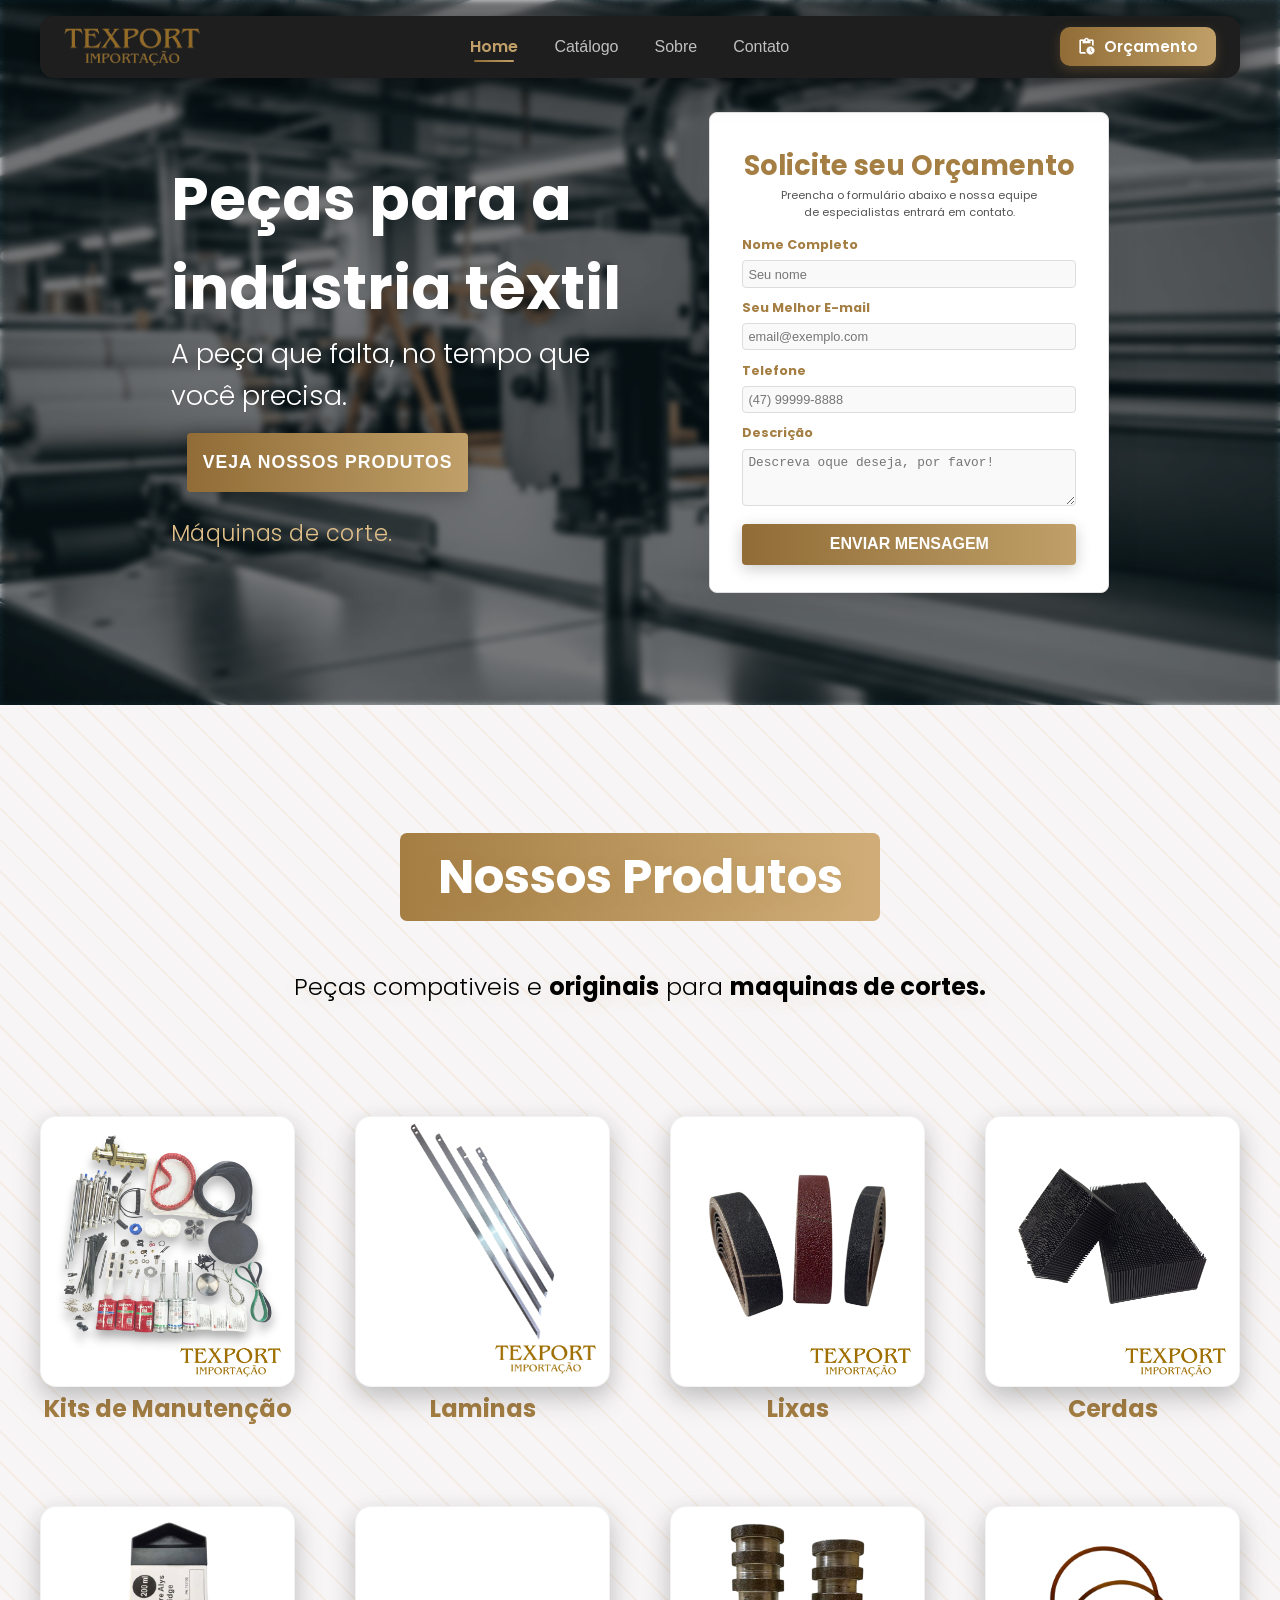
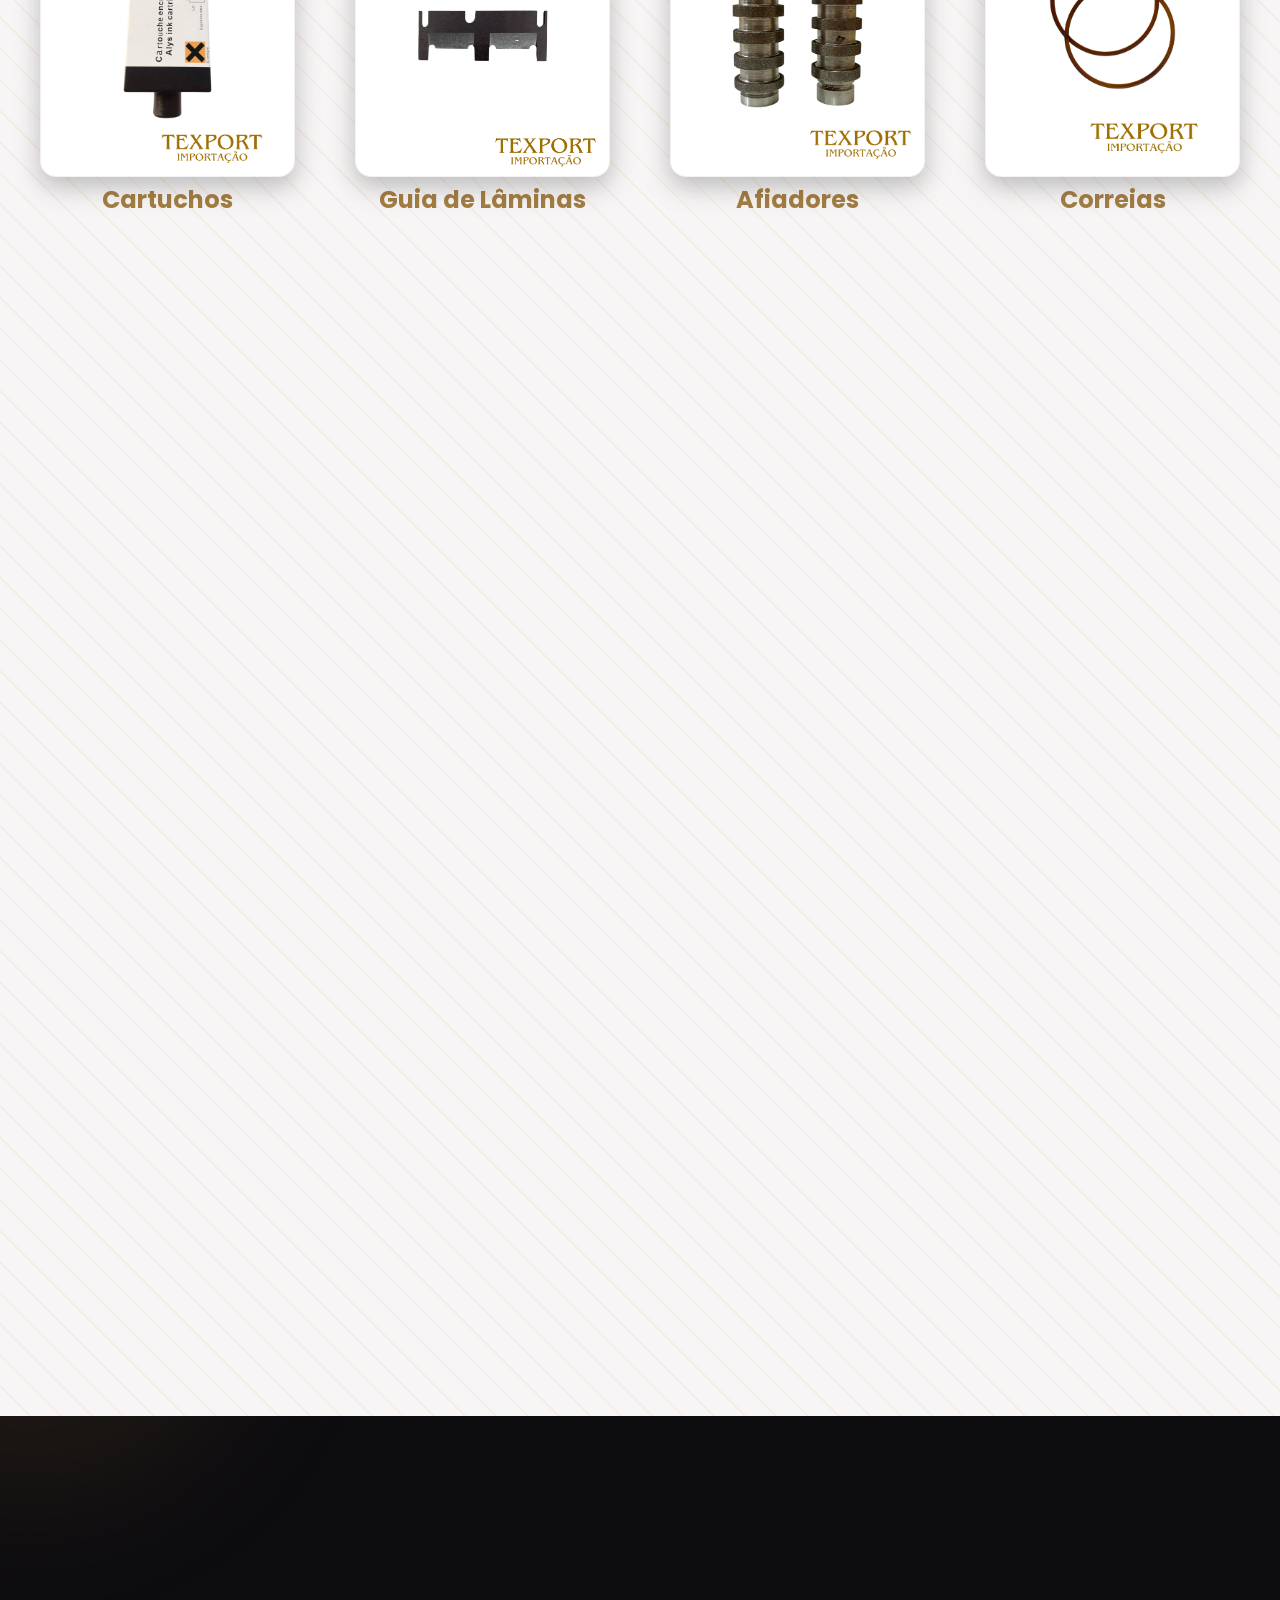
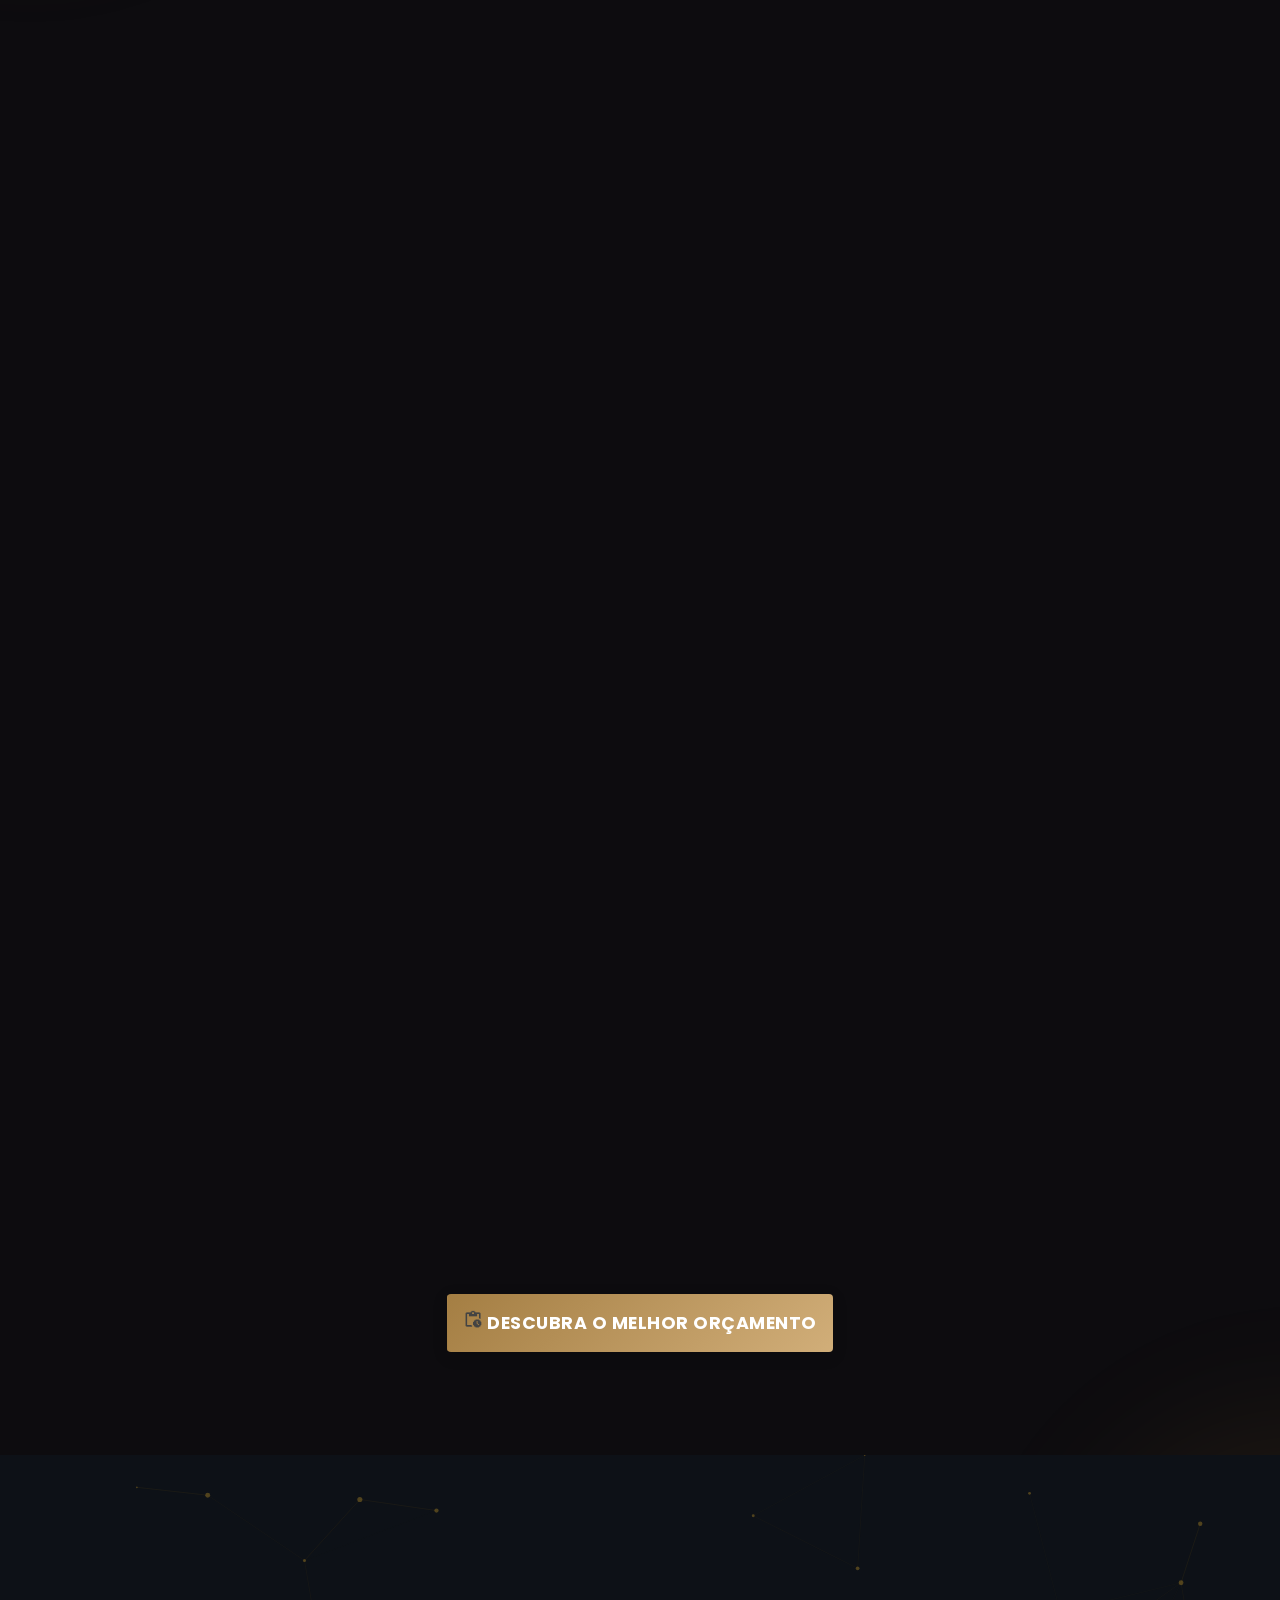
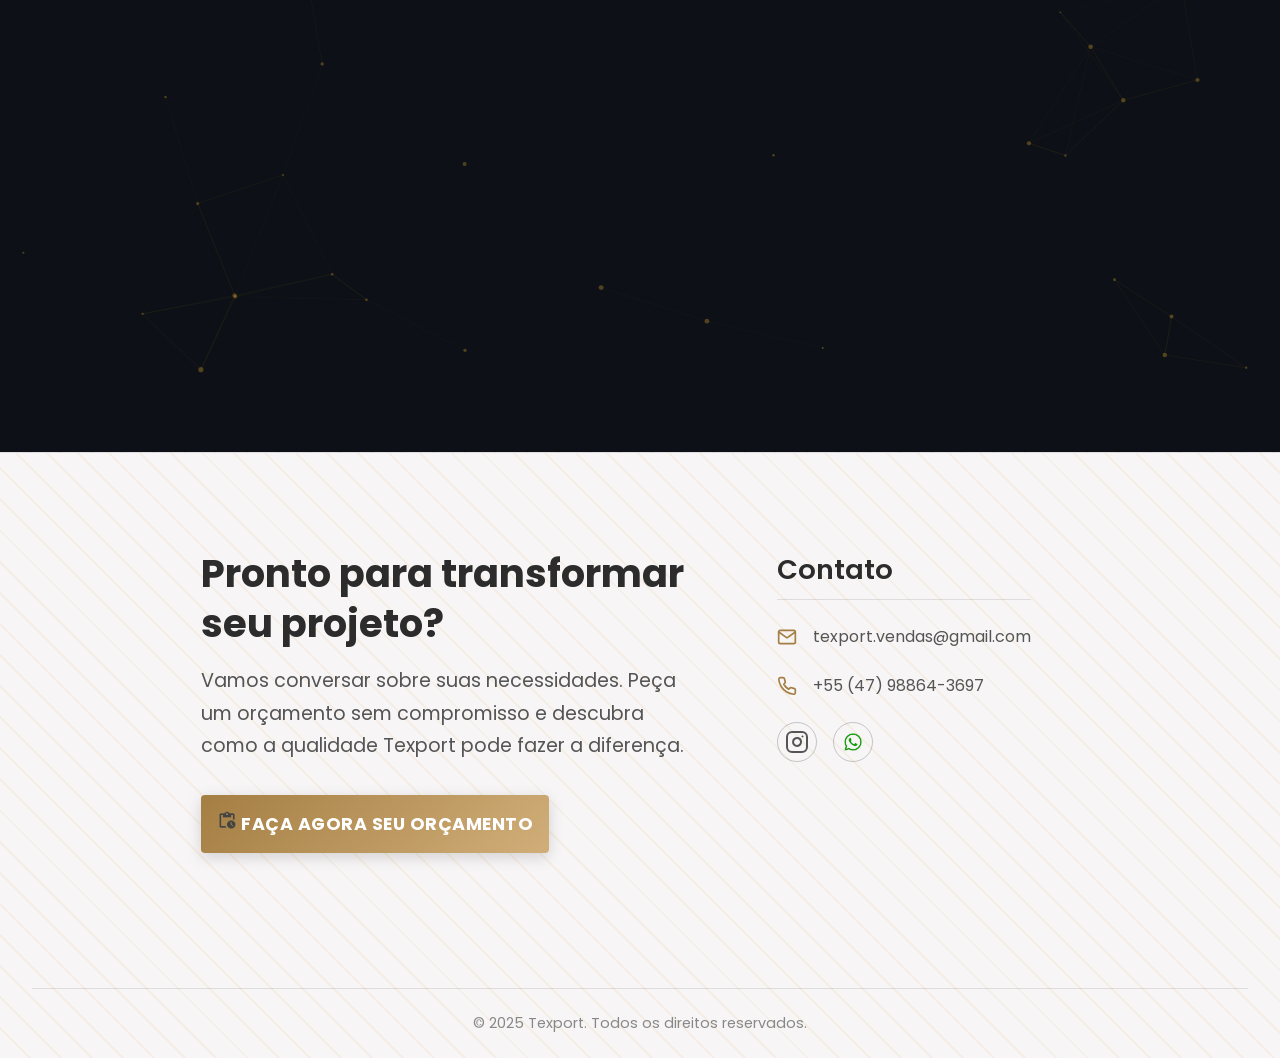
==== commit 0dfca246: "ok" ====
--- a/index.html
+++ b/index.html
@@ -495,10 +495,20 @@
       </div>
     </section>
     <section id="segmento">
-      <figure class="segmento-texto-imagem">
-        <img src="img/Industria-e-Maquina-WEB.webp" alt="Industria Textil" />
-        <figcaption>
+      <canvas class="segmento-canvas" id="segmentoCanvas"></canvas>
+      <div class="segmento-conteudo">
+        <div class="segmento-imagem-wrapper">
+          <div class="segmento-imagem-frame">
+            <img src="img/Industria-e-Maquina-WEB.webp" alt="Industria Textil" />
+          </div>
+        </div>
+        <div class="segmento-texto">
           <h2 class="automacao">Automação Têxtil</h2>
+          <ul class="segmento-metricas">
+            <li>⚙️ <span>+500 peças importadas</span></li>
+            <li>🚀 <span>Entrega ágil</span></li>
+            <li>✅ <span>Qualidade garantida</span></li>
+          </ul>
           <p>
             A eficiência da sua indústria têxtil define seu sucesso. Por isso,
             nossa especialidade é a importação de uma vasta gama de peças e
@@ -508,8 +518,8 @@
             que aumenta a produtividade, reduz custos e eleva seu padrão de
             produção.
           </p>
-        </figcaption>
-      </figure>
+        </div>
+      </div>
     </section>
     <footer id="contatoFooter">
       <div class="footer-container">
--- a/assets/segmento.css
+++ b/assets/segmento.css
@@ -1,87 +1,214 @@
 /* ======================================= */
-/* CSS DA SEÇÃO SEGMENTO - VERSÃO CORRIGIDA */
+/* CSS DA SEÇÃO SEGMENTO - VERSÃO MODERNA  */
 /* ======================================= */
 
-/* ESTADO INICIAL: Perfeito, continua igual. */
-.segmento-texto-imagem img,
-.segmento-texto-imagem .automacao,
-.segmento-texto-imagem p {
+/* ---- SEÇÃO PRINCIPAL ---- */
+#segmento {
+    position: relative;
+    width: 100%;
+    padding: 5rem 2rem;
+    background-color: #0d1117;
+    overflow: hidden;
+    display: flex;
+    align-items: center;
+    justify-content: center;
+}
+
+/* Canvas de partículas animadas */
+.segmento-canvas {
+    position: absolute;
+    inset: 0;
+    width: 100%;
+    height: 100%;
+    pointer-events: none;
+    z-index: 0;
+}
+
+/* ---- LAYOUT DUAS COLUNAS ---- */
+.segmento-conteudo {
+    position: relative;
+    z-index: 1;
+    display: grid;
+    grid-template-columns: 1fr 1fr;
+    gap: 4rem;
+    align-items: center;
+    max-width: 1100px;
+    width: 100%;
+}
+
+/* ---- IMAGEM: frame com glow dourado pulsante ---- */
+.segmento-imagem-wrapper {
+    display: flex;
+    justify-content: center;
+    align-items: center;
     opacity: 0;
-}
-
-/* QUANDO #segmento TIVER A CLASSE .is-visible, AS ANIMAÇÕES COMEÇAM. Perfeito, continua igual. */
-
-#segmento.is-visible .segmento-texto-imagem img {
-    opacity: 1; 
-    animation: slideInFromLeft 1s ease-out forwards;
-}
-
-#segmento.is-visible .segmento-texto-imagem .automacao { 
-    opacity: 1;
-    animation: slideInFromRight 1s ease-out forwards;
-}
-
-#segmento.is-visible .segmento-texto-imagem p {
-    opacity: 1;
-    animation: revealTextUp 1s ease-out forwards;
-}
-
-#segmento {
-    width: 100%;
-    height: auto;
-    padding: 3rem 2rem; 
-    background-color: #ffffff; 
-    display: flex;
-    align-items: center;
-    justify-content: center;
+    transform: translateX(60px);
+}
+
+.segmento-imagem-frame {
+    position: relative;
+    border-radius: 14px;
+    padding: 3px;
+    background: linear-gradient(135deg, #6b4f10, #c9a227, #f5d77e, #c9a227, #6b4f10);
+    background-size: 300% 300%;
+    animation: glowGradient 4s ease-in-out infinite;
+}
+
+@keyframes glowGradient {
+    0%, 100% {
+        background-position: 0% 50%;
+        box-shadow:
+            0 0 22px rgba(139, 105, 20, 0.4),
+            0 0 55px rgba(139, 105, 20, 0.15);
+    }
+    50% {
+        background-position: 100% 50%;
+        box-shadow:
+            0 0 45px rgba(201, 162, 39, 0.7),
+            0 0 90px rgba(201, 162, 39, 0.28);
+    }
+}
+
+.segmento-imagem-frame img {
+    display: block;
+    width: 100%;
+    max-width: 480px;
+    height: 320px;
+    object-fit: cover;
+    border-radius: 12px;
+}
+
+/* ---- TEXTO ---- */
+.segmento-texto {
+    color: #e0e0e0;
+    opacity: 0;
+    transform: translateX(-60px);
+}
+
+/* Título com shimmer dourado animado */
+.segmento-texto .automacao {
+    font-size: 2.5rem;
+    font-weight: 700;
+    letter-spacing: -0.5px;
+    margin-bottom: 1.2rem;
+    background: linear-gradient(
+        90deg,
+        #8B6914 0%,
+        #c9a227 30%,
+        #f5d77e 50%,
+        #c9a227 70%,
+        #8B6914 100%
+    );
+    background-size: 250% auto;
+    -webkit-background-clip: text;
+    -webkit-text-fill-color: transparent;
+    background-clip: text;
+    animation: shimmerText 3.5s linear infinite;
+}
+
+@keyframes shimmerText {
+    0%   { background-position: 200% center; }
+    100% { background-position: -200% center; }
+}
+
+/* ---- MÉTRICAS / DIFERENCIAIS ---- */
+.segmento-metricas {
+    list-style: none;
+    padding: 0;
+    margin: 0 0 1.8rem 0;
+    display: flex;
     flex-direction: column;
-}
-
-.segmento-texto-imagem {
-    width: 80%; 
-    border-radius: 12px; 
-    padding: 1rem;
-    display: flex;
-    align-items: center;
-    justify-content: center;
-    flex-direction: column;
-    gap: 0.4rem; 
-    text-align: center;
-}
-
-.segmento-texto-imagem img {
-    width: 22rem;
-    height: 17rem;
-    border-radius: 5px; 
-    object-fit: cover; 
-    margin-bottom: 1rem; 
-    box-shadow: 0 2px 8px rgba(0, 0, 0, 0.08); 
-    /* A linha 'animation' foi REMOVIDA daqui. */
-}
-
-figcaption {
-    display: flex;
-    align-items: center;
-    justify-content: center;
-    flex-direction: column;
-}
-
-
-.segmento-texto-imagem .automacao { 
-    color: #a47e43;
-    font-size: 2rem;
-    font-weight: 700; 
-    letter-spacing: -0.5px; 
-    margin-bottom: 1.7rem; 
-    /* A linha 'animation' foi REMOVIDA daqui. */
-}
-
-
-.segmento-texto-imagem p {
-    font-size: 1.2rem;
-    color: #555; 
-    line-height: 1.7; 
-    max-width: 90%;
-    /* A linha 'animation' foi REMOVIDA daqui. */
-}
-
+    gap: 0.55rem;
+}
+
+.segmento-metricas li {
+    display: flex;
+    align-items: center;
+    gap: 0.5rem;
+    font-size: 0.92rem;
+    color: #9a8860;
+    padding-left: 0.65rem;
+    border-left: 2px solid #8B6914;
+}
+
+.segmento-metricas li span {
+    color: #d4b96a;
+    font-weight: 500;
+    letter-spacing: 0.02em;
+}
+
+/* ---- PARÁGRAFO ---- */
+.segmento-texto p {
+    font-size: 1.05rem;
+    line-height: 1.85;
+    color: #a8a8a8;
+    margin: 0;
+}
+
+/* ---- ANIMAÇÕES DE ENTRADA (ativadas via .is-visible no #segmento) ---- */
+#segmento.is-visible .segmento-imagem-wrapper {
+    animation: entradaDireita 0.9s ease-out forwards;
+}
+
+#segmento.is-visible .segmento-texto {
+    animation: entradaEsquerda 0.9s ease-out 0.2s forwards;
+}
+
+@keyframes entradaDireita {
+    from { opacity: 0; transform: translateX(60px); }
+    to   { opacity: 1; transform: translateX(0); }
+}
+
+@keyframes entradaEsquerda {
+    from { opacity: 0; transform: translateX(-60px); }
+    to   { opacity: 1; transform: translateX(0); }
+}
+
+@keyframes entradaBaixo {
+    from { opacity: 0; transform: translateY(40px); }
+    to   { opacity: 1; transform: translateY(0); }
+}
+
+/* ---- RESPONSIVO MOBILE ---- */
+@media (max-width: 768px) {
+    #segmento {
+        padding: 4rem 1.5rem;
+    }
+
+    .segmento-conteudo {
+        grid-template-columns: 1fr;
+        gap: 2.5rem;
+    }
+
+    .segmento-imagem-wrapper {
+        transform: translateY(40px);
+        order: 1;
+    }
+
+    .segmento-texto {
+        transform: translateY(40px);
+        text-align: center;
+        order: 2;
+    }
+
+    .segmento-texto .automacao {
+        font-size: 1.9rem;
+    }
+
+    .segmento-metricas {
+        align-items: center;
+    }
+
+    .segmento-imagem-frame img {
+        max-width: 100%;
+        height: 220px;
+    }
+
+    #segmento.is-visible .segmento-imagem-wrapper {
+        animation: entradaBaixo 0.9s ease-out forwards;
+    }
+
+    #segmento.is-visible .segmento-texto {
+        animation: entradaBaixo 0.9s ease-out 0.2s forwards;
+    }
+}
--- a/assets/responsive.css
+++ b/assets/responsive.css
@@ -757,20 +757,7 @@
 
 }
 
-/* Segmento */
-@media (max-width: 560px) {
-  .segmento-texto-imagem {
-    width: 95%;
-  }
-
-  .segmento-texto-imagem .automacao {
-    font-size: 1.9rem;
-  }
-
-  .segmento-texto-imagem p {
-    font-size: 1.2rem;
-    }
-}
-
-
-
+/* Segmento — regras responsivas em assets/segmento.css */
+
+
+
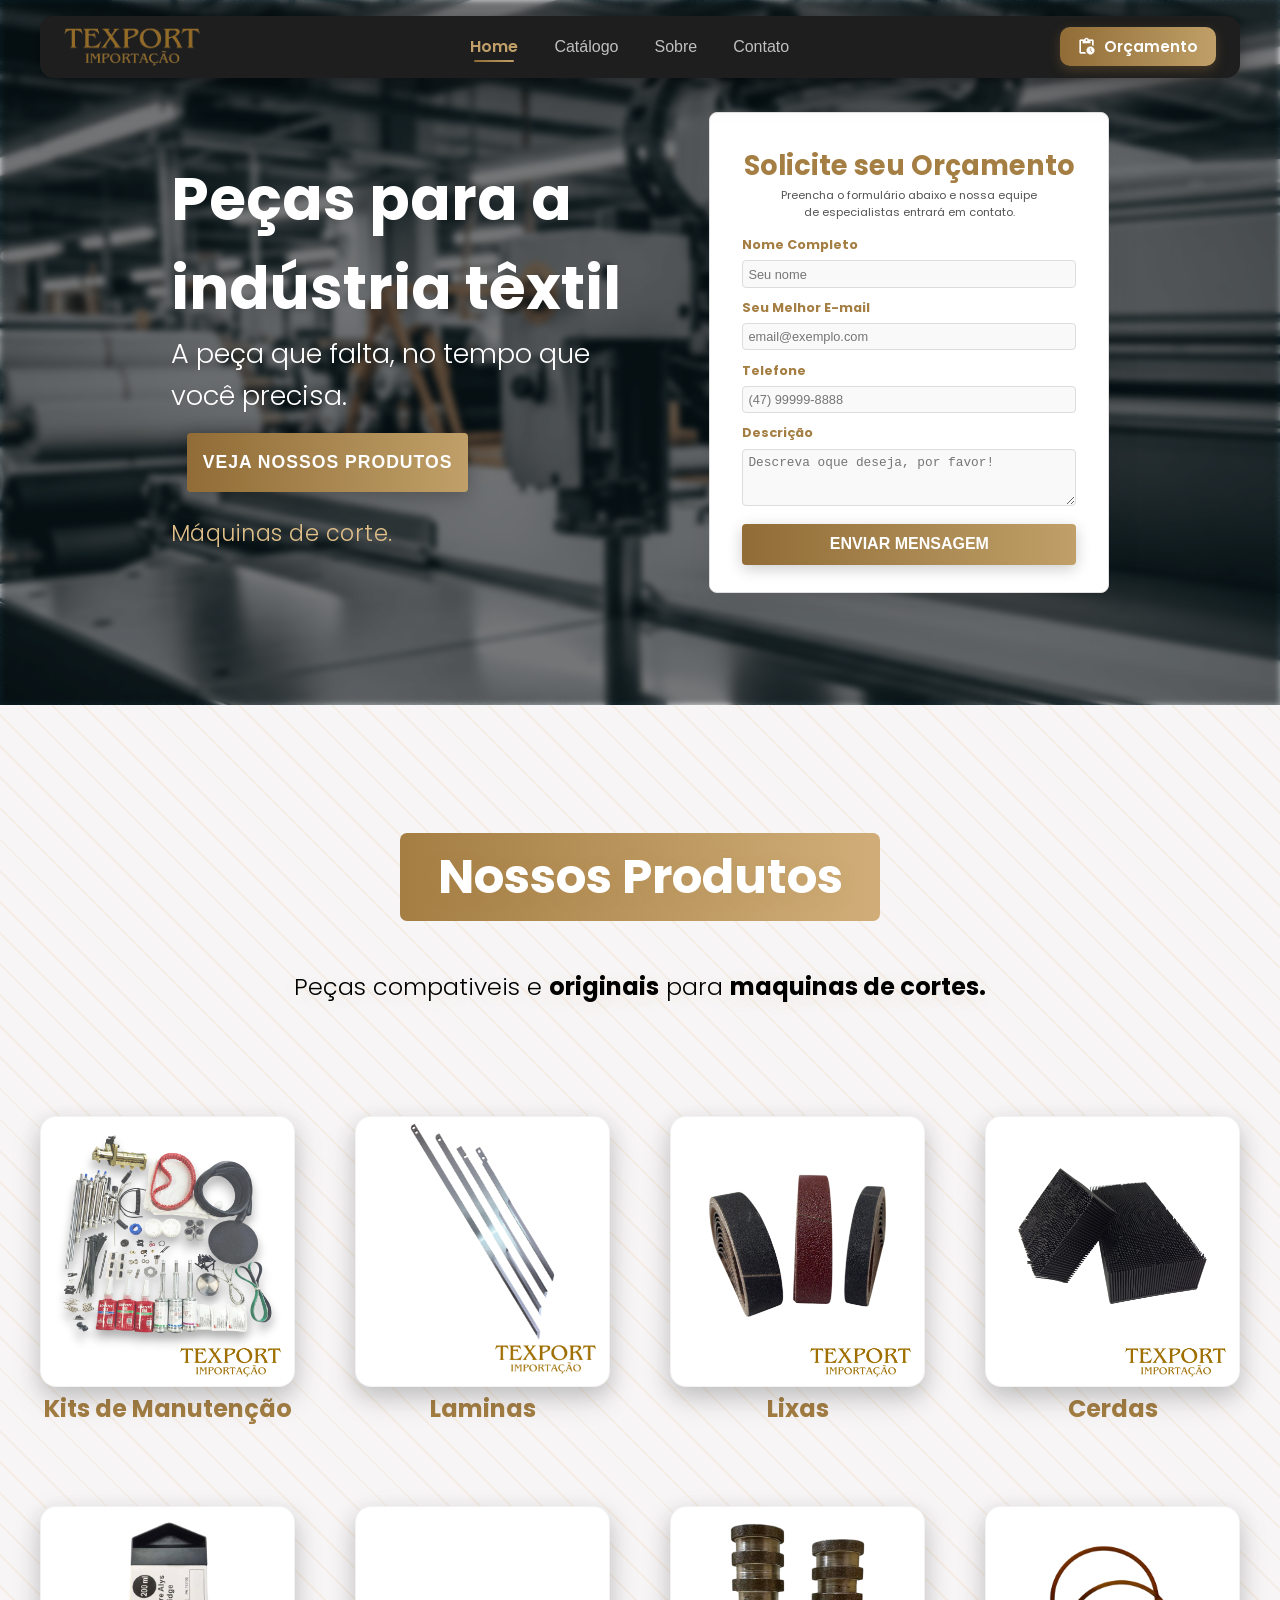
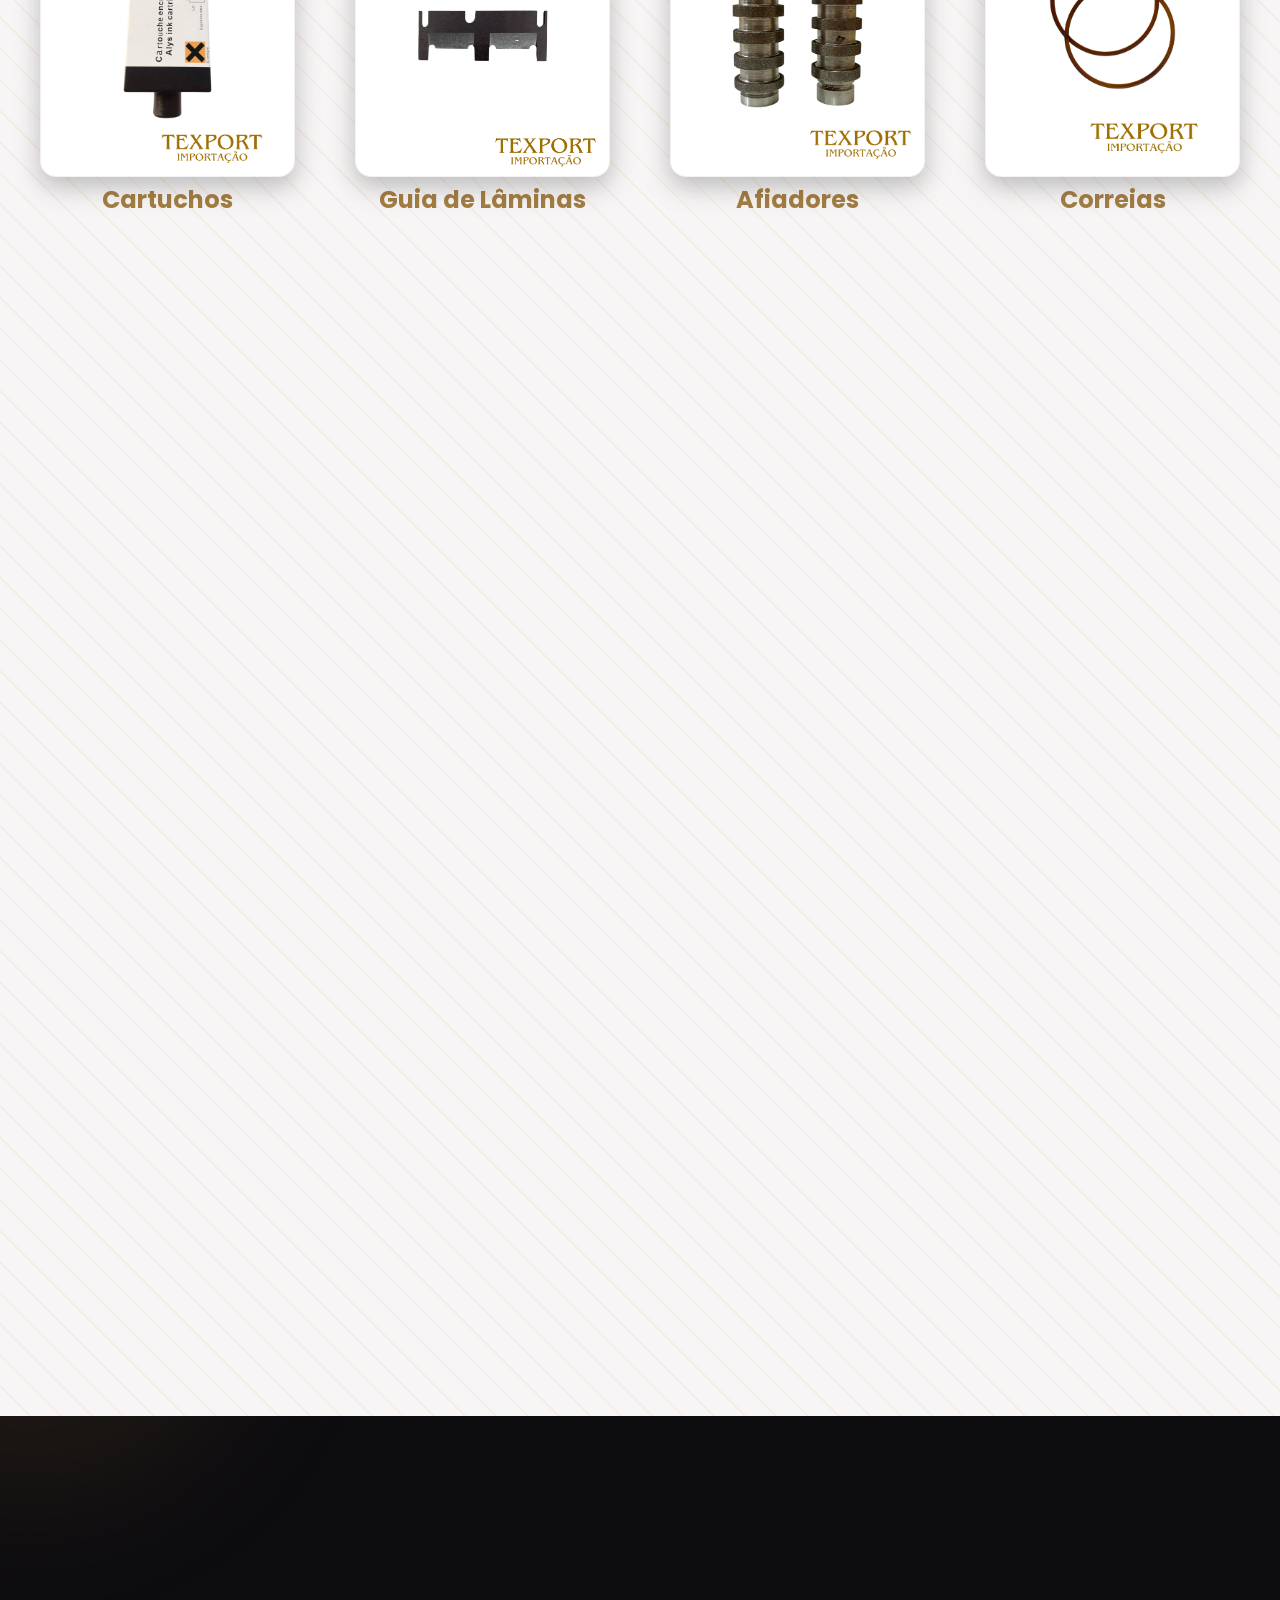
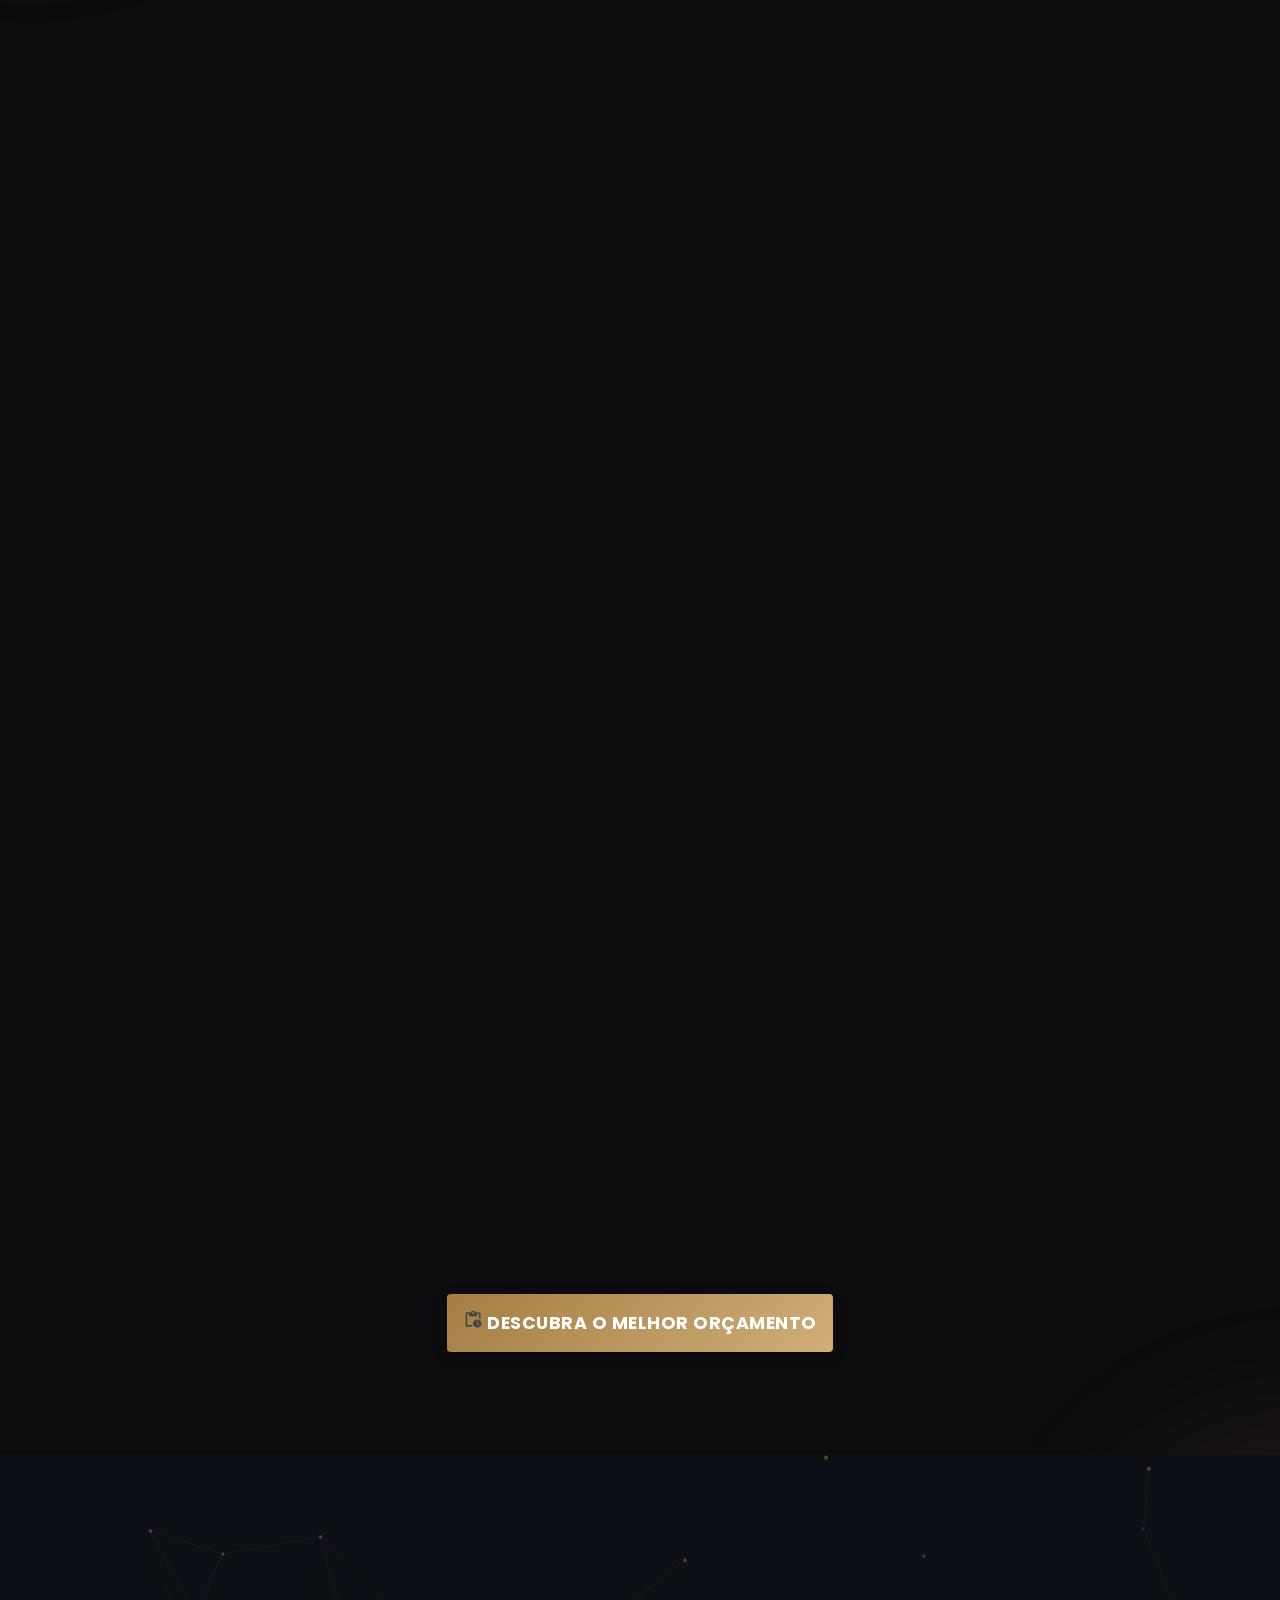
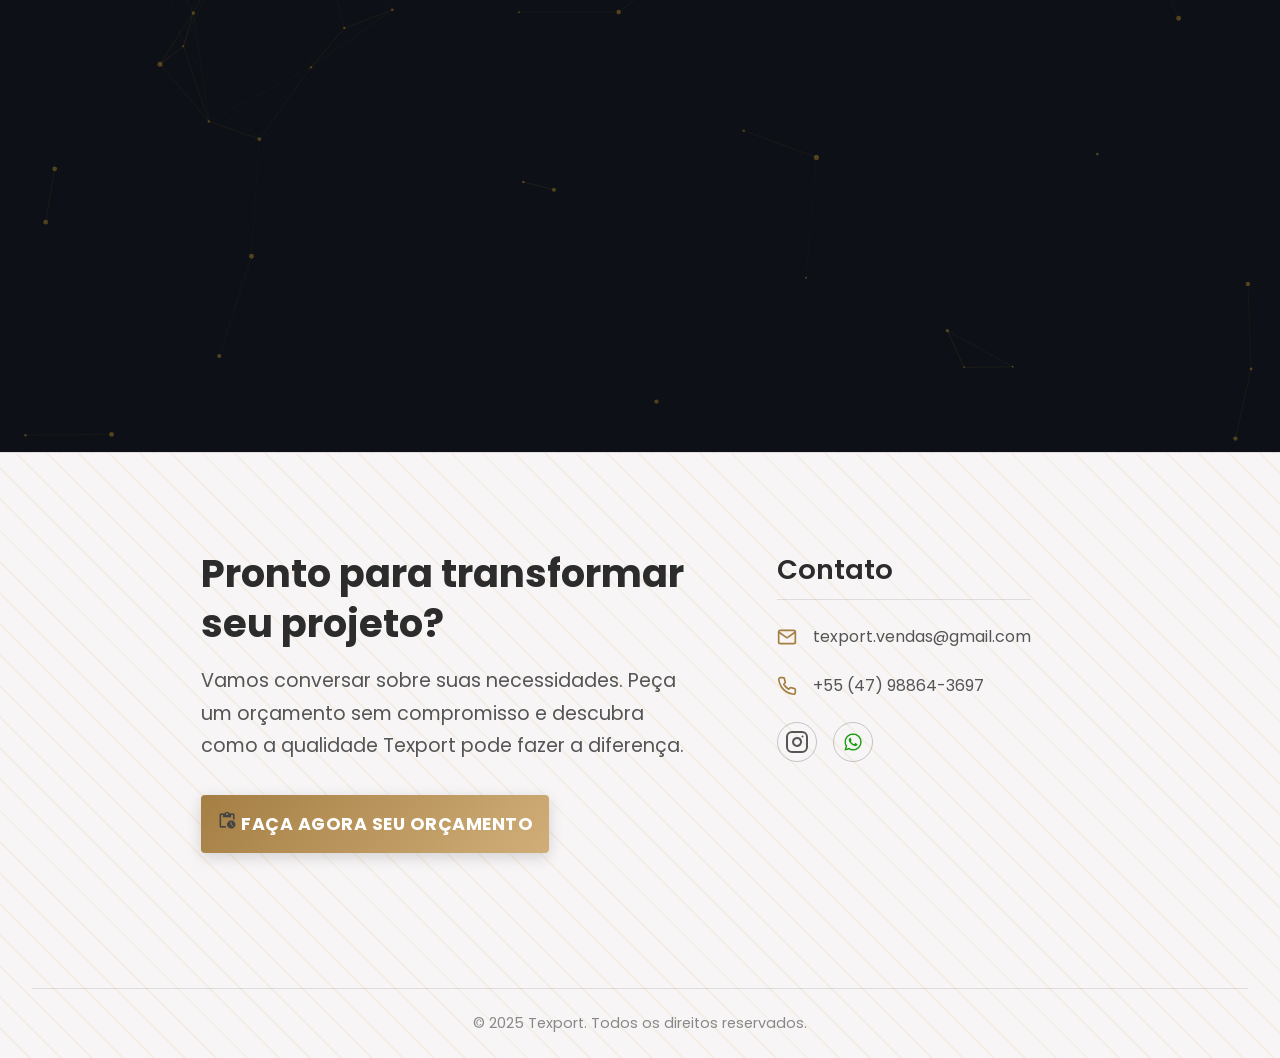
==== commit c354d34e: "ok" ====
--- a/index.html
+++ b/index.html
@@ -38,7 +38,7 @@
   <meta property="og:title" content="Peças para Indústria Têxtil no Brasil | Texport Importação" />
   <meta property="og:description"
     content="Soluções completas em peças de reposição e componentes para a indústria têxtil. Qualidade e agilidade para sua produção não parar." />
-  <meta property="og:image" content="https://www.texportimportacao.com/img/Logo-Leao-Texport.webp" />
+  <meta property="og:image" content="https://www.texportimportacao.com/img/TEXPORT icon.png" />
   <meta property="og:url" content="https://www.texportimportacao.com" />
   <meta property="og:type" content="website" />
   <meta property="og:site_name" content="Texport Importação" />
@@ -48,7 +48,7 @@
   <meta name="twitter:title" content="Peças para Indústria Têxtil no Brasil | Texport Importação" />
   <meta name="twitter:description"
     content="Soluções completas em peças de reposição e componentes para a indústria têxtil. Qualidade e agilidade para sua produção não parar." />
-  <meta name="twitter:image" content="https://www.texportimportacao.com/img/Logo-Leao-Texport.webp" />
+  <meta name="twitter:image" content="https://www.texportimportacao.com/img/TEXPORT icon.png" />
 
   <script type="application/ld+json">
   {
--- a/assets/responsive.css
+++ b/assets/responsive.css
@@ -115,7 +115,7 @@
     justify-content: center;
     gap: 2rem;
     height: auto;
-    padding: 1.8rem 0rem;
+    padding: 5rem 0rem;
     background-attachment: scroll;
   }
 
@@ -171,7 +171,7 @@
     justify-content: center;
     gap: 1rem;
     height: auto;
-    padding: 1rem 0rem;
+    padding: 5rem 0rem;
     background-attachment: scroll;
   }
 
@@ -757,7 +757,20 @@
 
 }
 
-/* Segmento — regras responsivas em assets/segmento.css */
-
-
-
+/* Segmento */
+@media (max-width: 560px) {
+  .segmento-texto-imagem {
+    width: 95%;
+  }
+
+  .segmento-texto-imagem .automacao {
+    font-size: 1.9rem;
+  }
+
+  .segmento-texto-imagem p {
+    font-size: 1.2rem;
+    }
+}
+
+
+
